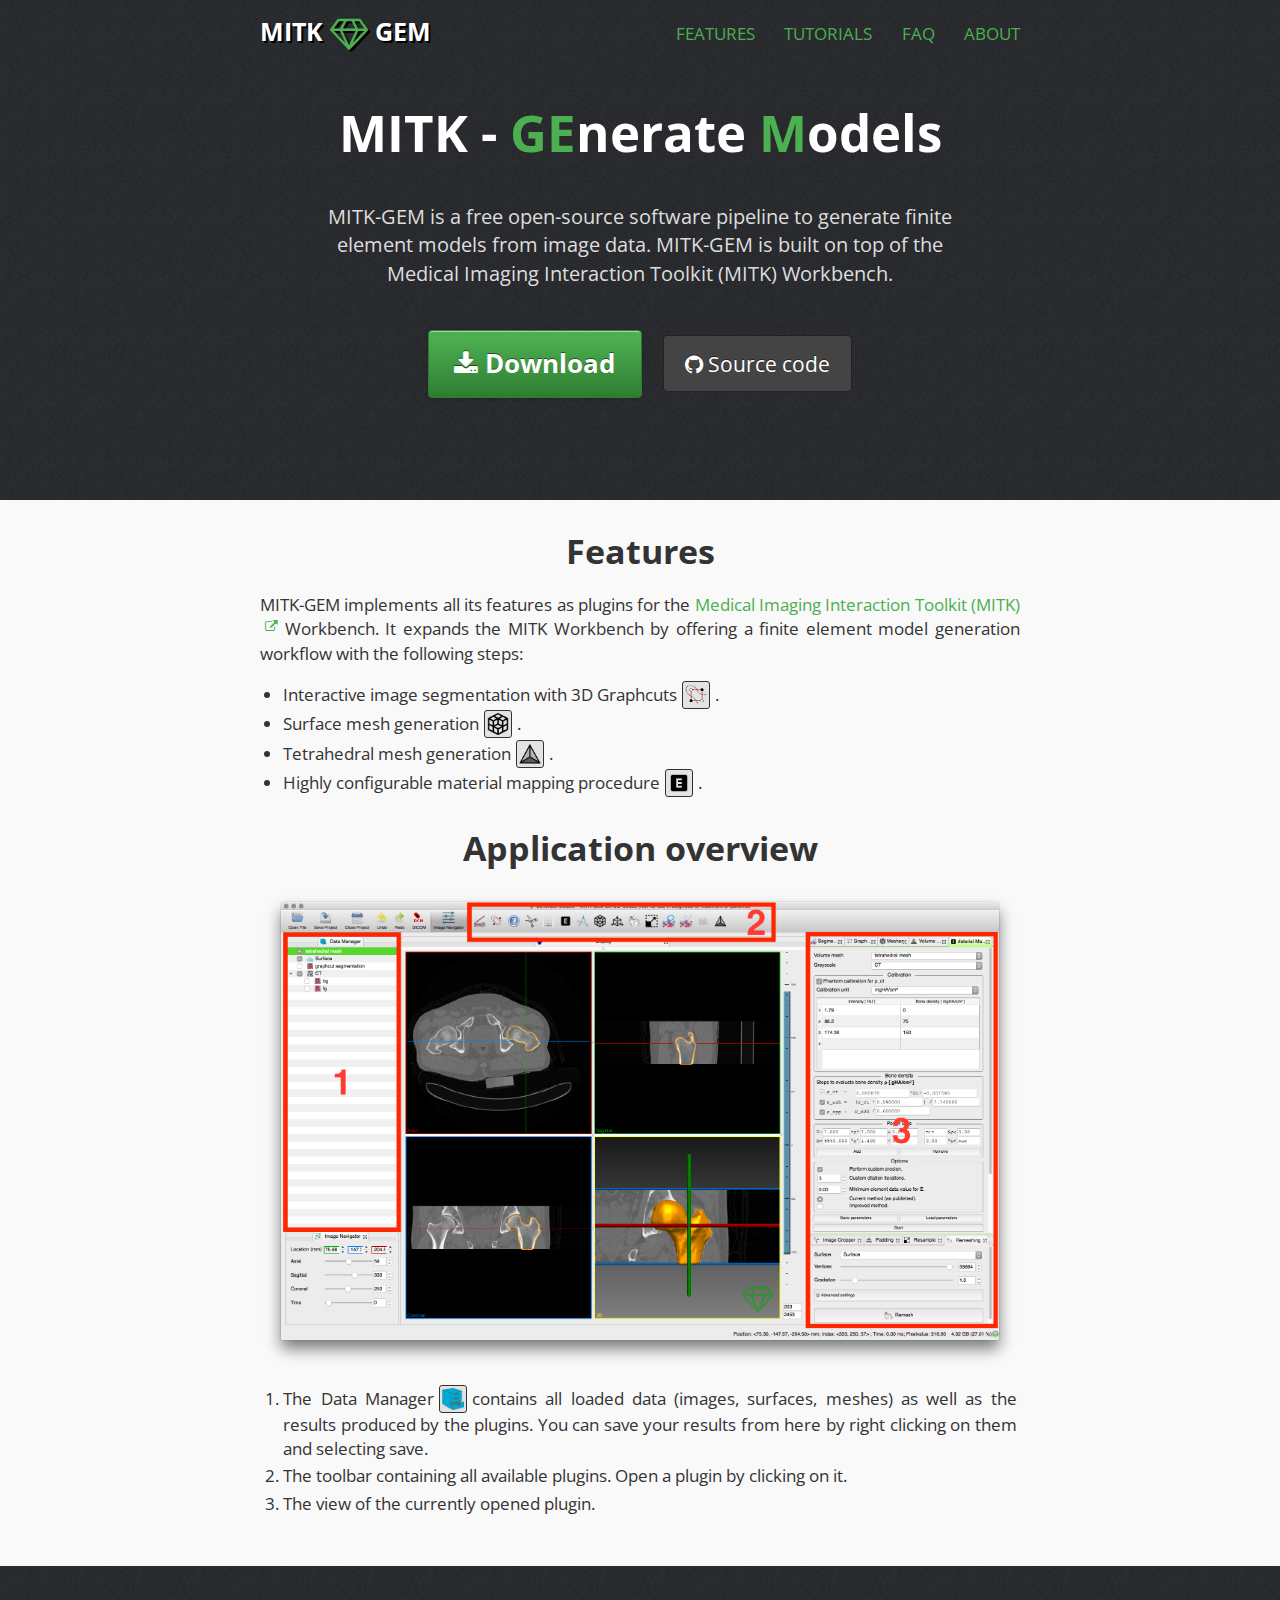
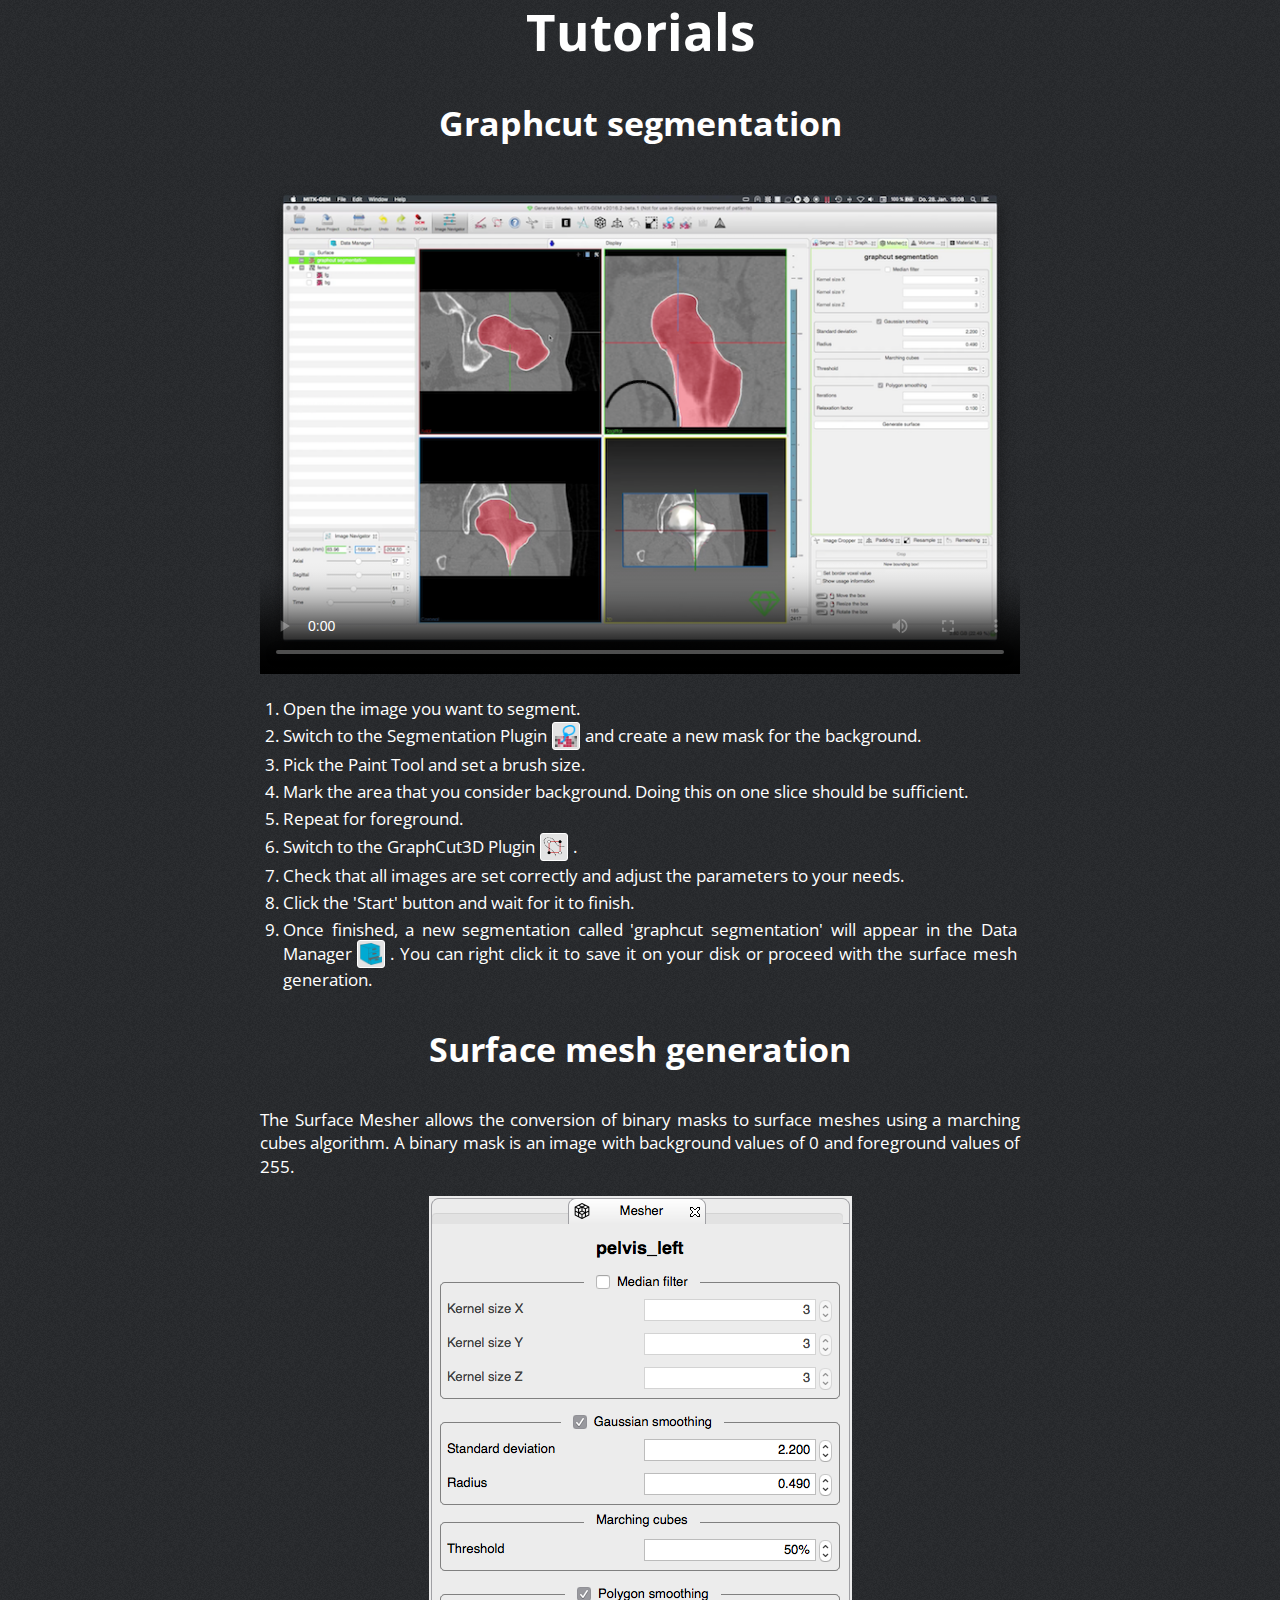
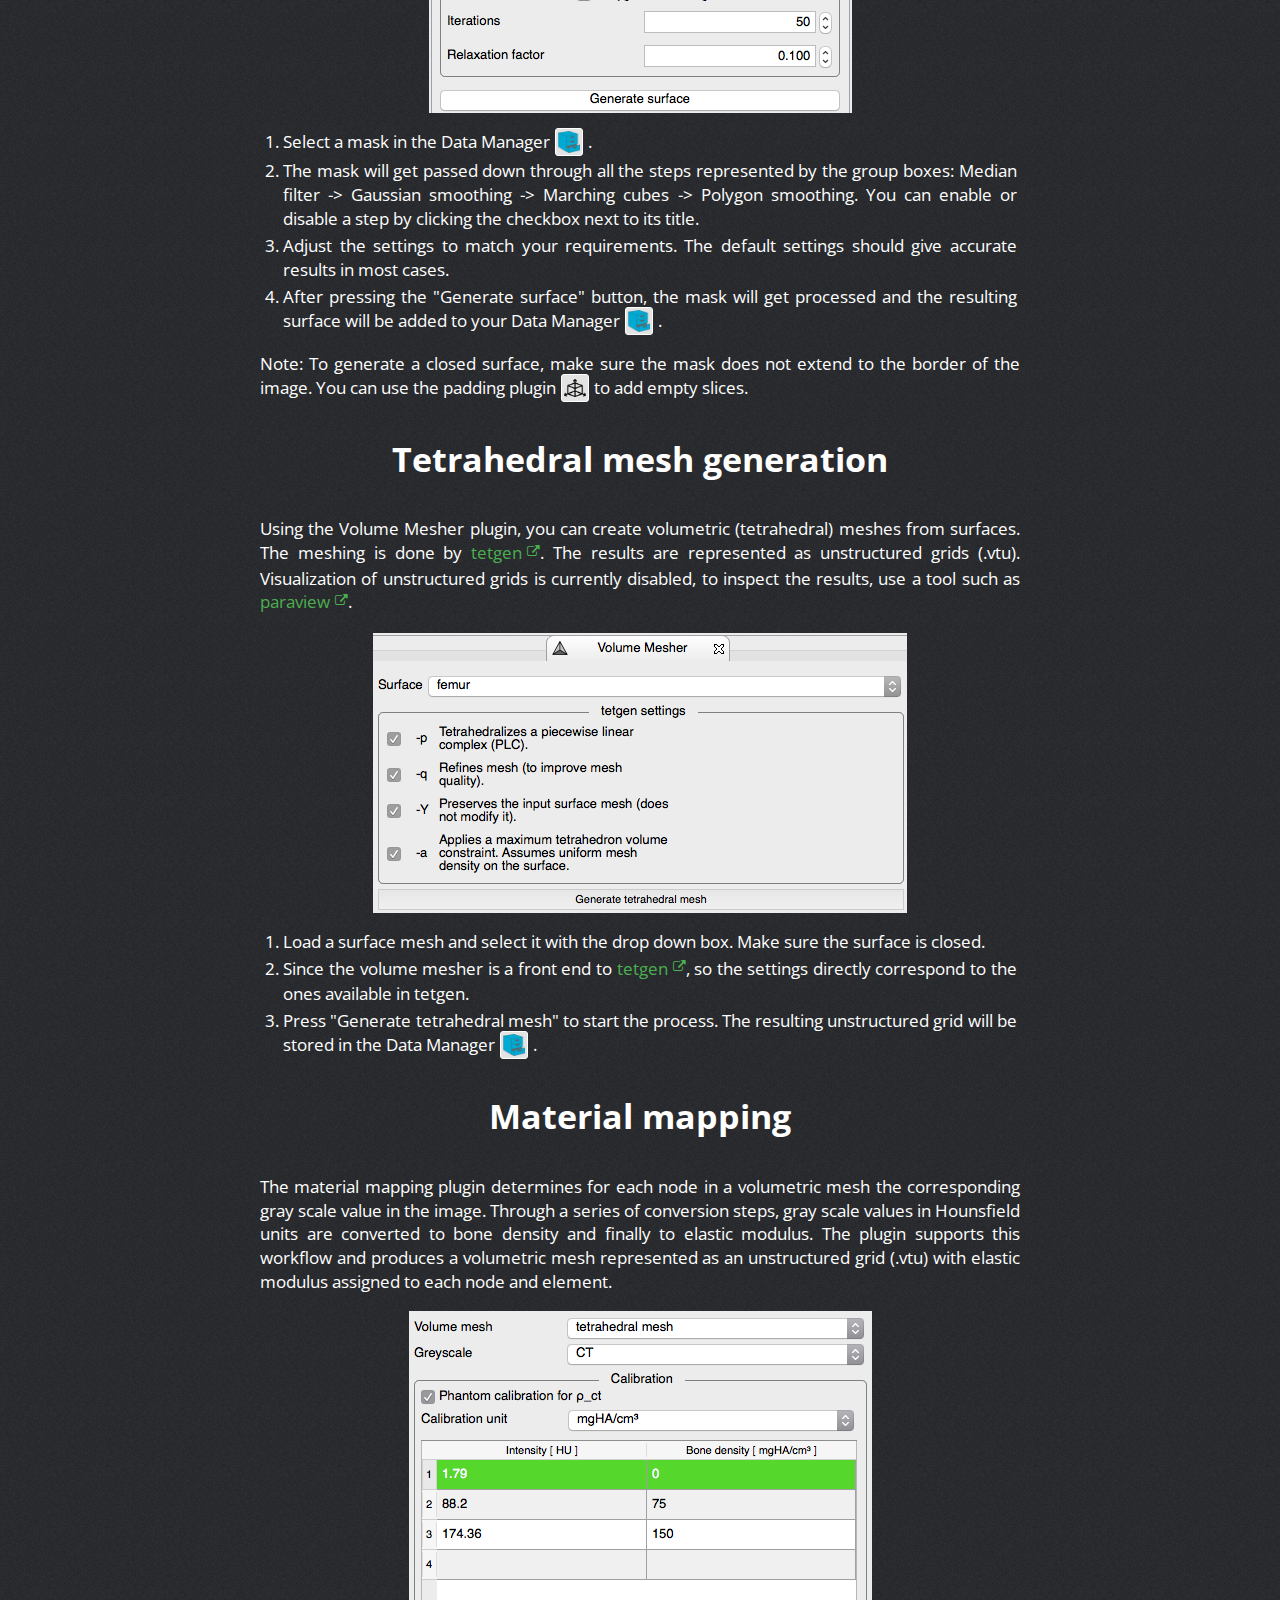
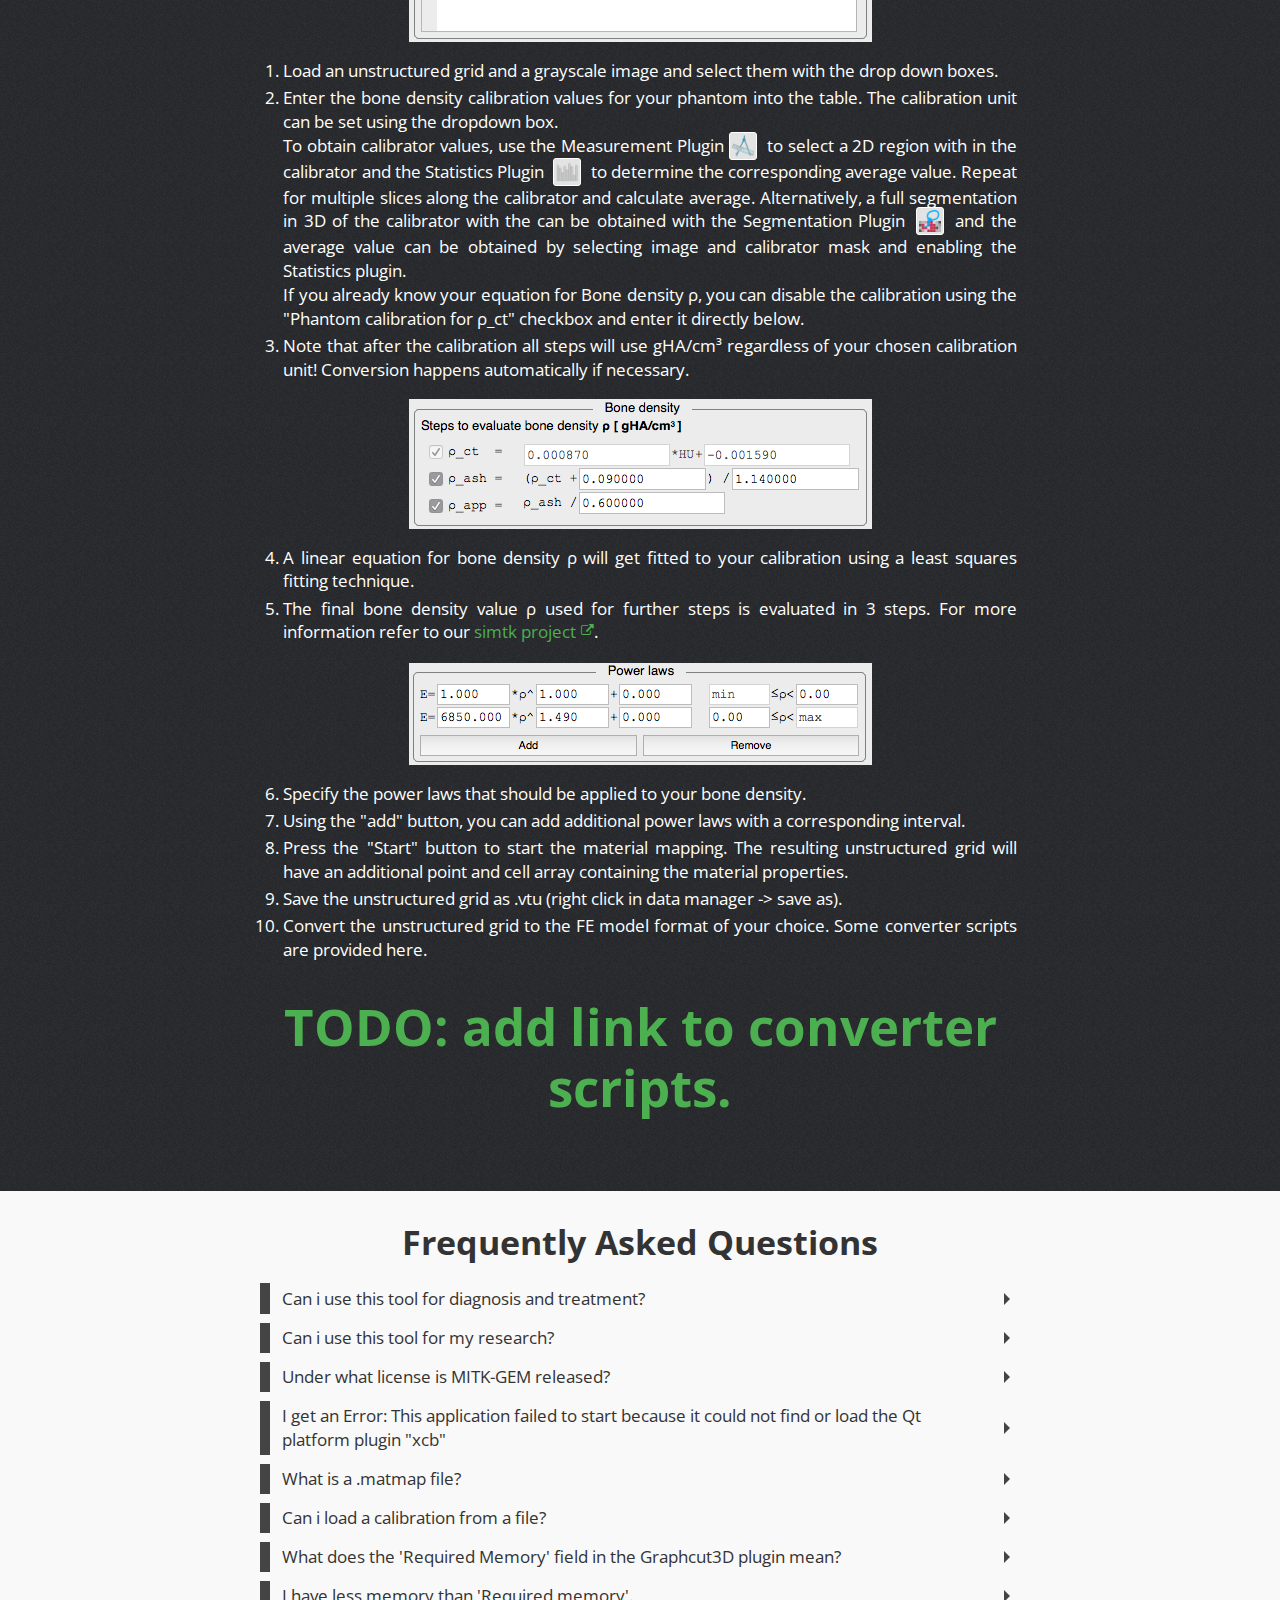
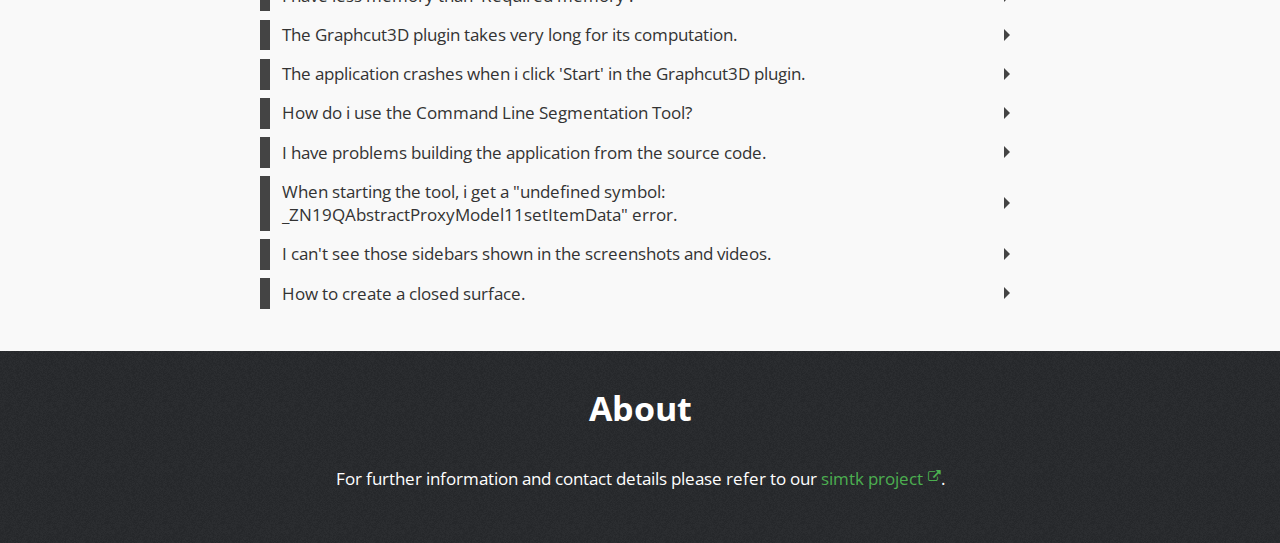
==== index.html @ 6acd030b "fixed overview img" ====
<!doctype html>
<html lang="en-us">
    <head>
        <meta charset="utf-8">
        <title>MITK-GEM</title>
        <meta name="description" content="">
        <meta name="viewport" content="width=device-width, initial-scale=1">
        <link rel="icon" type="image/png" href="favicon-32x32.png" sizes="32x32" />
        <link rel="icon" type="image/png" href="favicon-16x16.png" sizes="16x16" />
        <link rel="stylesheet" href="//fonts.googleapis.com/css?family=Open+Sans:400,700">

        <script src="js/jquery-1.11.1.min.js"></script>
        <script src="js/lightbox.min.js"></script>

        <!-- build:css css/main.css -->
        <link rel="stylesheet" href="css/normalize.css">
        <link rel="stylesheet" href="css/base.css">
        <link rel="stylesheet" href="css/utils.css">
        <link rel="stylesheet" href="css/components.css">
        <link rel="stylesheet" href="css/site.css">
        <link rel="stylesheet" href="css/mq.css">
        <link rel="stylesheet" href="css/print.css">
        <link rel="stylesheet" href="css/font-awesome-4.5.0/css/font-awesome.min.css">
        <link rel="stylesheet" href="css/lightbox.css"/>
        <!-- endbuild -->

    </head>
    <body>
        <div class="site-header-container">
            <div class="site-header clearfix" role="banner">
                <div class="site-logo">
                    <a href="#home" class="white">MITK <i class="fa fa-diamond fa-lg hiColor"></i> GEM</a>
                </div>
                <ul class="site-nav inline-block-list hiColor">
                    <li><a href="#features" class="hiColor">Features</a></li>
                    <li><a href="#tutorial" class="hiColor">Tutorials</a></li>
                    <li><a href="#faq" class="hiColor">FAQ</a></li>
                    <li><a href="#about" class="hiColor">About</a></li>
                </ul>
            </div>
        </div><!-- end site-header -->

        <a class="anchor" id="home"></a>
        <div class="container">
            <div class="site-promo">
                <h1>MITK - <span class="hiColor">GE</span>nerate <span class="hiColor">M</span>odels</h1>
                <p class="description">MITK-GEM is a free open-source software pipeline to generate finite element models from image data. MITK-GEM is built on top of the Medical Imaging Interaction Toolkit (MITK) Workbench.</p>

                <div class="cta-option">
                    <a class="btn btn-download" href="https://simtk.org/project/xml/downloads.xml?group_id=1063">
                        <strong><i class="fa fa-download"></i> Download</strong>
                    </a>
                </div>

                <div class="cta-option">
                    <a class="btn btn-alt" href="https://github.com/araex/mitk-gem">
                        <i class="fa fa-github"></i> Source code
                    </a>
                </div>
            </div><!-- end site-promo -->
        </div>

        <a class="anchor" id="features"></a>
        <div class="site-section">
            <div class="container">
                <article>
                    <h2>Features</h2>
                    <p class="justify-text">
                    MITK-GEM implements all its features as plugins for the <a href="http://mitk.org/" class="extA">Medical Imaging Interaction Toolkit (MITK)</a> Workbench. It expands the MITK Workbench by offering a finite element model generation workflow with the following steps:
                    </p>
                    <ul class="justify-text">
                        <a href="#graphcut"><li>Interactive image segmentation with 3D Graphcuts<span><img class="icon" src="img/graphcut.png" alt="Icon GraphCut Plugin"></span>.</li></a>
                        <a href="#surfacemesh"><li>Surface mesh generation<img class="icon" src="img/voxel2mesh.png" alt="Icon SurfaceMesh Plugin"></span>.</li></a>
                        <a href="#volumemesh"><li>Tetrahedral mesh generation<img class="icon" src="img/volumemesh.png" alt="Icon GraphCut Plugin"></span>.</li></a>
                        <a href="#materialmapping"><li>Highly configurable material mapping procedure<img class="icon" src="img/materialmapping.png" alt="Icon GraphCut Plugin"></span>.</li></a>
                    </ul>
                </article>

                <article>
                    <h2>Application overview</h2>
                    <p>
                        <a href="img/Overview.png" data-lightbox="overview" data-title="MITK-GEM overview">
                            <img src="img/Overview.png" alt="Workbench overview">
                        </a>
                        <ol class="justify-text">
                            <li>The Data Manager<span><img class="icon" src="img/datamanager.png" alt="Icon DataManager Plugin"></span>contains all loaded data (images, surfaces, meshes) as well as the results produced by the plugins. You can save your results from here by right clicking on them and selecting save.</li>
                            <li>The toolbar containing all available plugins. Open a plugin by clicking on it.</li>
                            <li>The view of the currently opened plugin.</li>
                        </ol>
                    </p>
                </article>
            </div>
        </div> <!-- end section-download -->

        <a class="anchor" id="tutorial"></a>
        <div class="site-section site-section-example">
            <div class="container">
                <h1>Tutorials</h1>
                <a class="anchor" id="graphcut"></a>
                <article>
                  <h2>Graphcut segmentation</h2>
                  <p>
                    <div>
                        <video controls width="100%" height="auto" poster="video/thumbnail.png">
                         <source src="video/3dgraphcut_demo.mp4">
                         <!-- <source src="video/MITKGraphCutSegmentationDemo_v2.webm"> -->
                         <p class="no-video">To view this video, please install a browser that <a href="http://caniuse.com/#feat=video">supports HTML5 video.</a></p>
                        </video>
                    </div>
                    <ol class="justify-text">
                        <li>Open the image you want to segment.</li>
                        <li>Switch to the Segmentation Plugin<span><img class="icon" src="img/segmentation.png" alt="Icon Segmentation Plugin"></span>and create a new mask for the background.</li>
                        <li>Pick the Paint Tool and set a brush size. </li>
                        <li>Mark the area that you consider background. Doing this on one slice should be sufficient.</li>
                        <li>Repeat for foreground.</li>
                        <li>Switch to the GraphCut3D Plugin<span><img class="icon" src="img/graphcut.png" alt="Icon GraphCut Plugin"></span>.</li>
                        <li>Check that all images are set correctly and adjust the parameters to your needs.</li>
                        <li>Click the 'Start' button and wait for it to finish.</li>
                        <li>Once finished, a new segmentation called 'graphcut segmentation' will appear in the Data Manager<span><img class="icon" src="img/datamanager.png" alt="Icon DataManager Plugin"></span>. You can right click it to save it on your disk or proceed with the surface mesh generation.</li>
                    </ol>
                  </p>
                </article>

                <a class="anchor" id="surfacemesh"></a>
                <article>
                    <h2>Surface mesh generation</h2>
                    <p>
                      <p class="justify-text">The Surface Mesher allows the conversion of binary masks to surface meshes using a marching cubes algorithm. A binary mask is an image with background values of 0 and foreground values of 255.
                      </p>
                      <a href="img/screen_voxel2mesh.png" data-lightbox="tutorial" data-title="Surface mesher plugin">
                          <img src="img/screen_voxel2mesh.png" alt="Screenshot surface mesh plugin" style="max-width: 423px">
                      </a>
                      <ol class="justify-text">
                        <li>Select a mask in the Data Manager<span><img class="icon" src="img/datamanager.png" alt="Icon DataManager Plugin"></span>.</li>
                        <li>The mask will get passed down through all the steps represented by the group boxes: Median filter -> Gaussian smoothing -> Marching cubes -> Polygon smoothing. You can enable or disable a step by clicking the checkbox next to its title. </li>
                        <li>Adjust the settings to match your requirements. The default settings should give accurate results in most cases.</li>
                        <li>After pressing the "Generate surface" button, the mask will get processed and the resulting surface will be added to your Data Manager<span><img class="icon" src="img/datamanager.png" alt="Icon DataManager Plugin"></span>.
                      </ol>
                      <p class="justify-text">Note: To generate a closed surface, make sure the mask does not extend to the border of the image. You can use the padding plugin<span><img class="icon" src="img/padding.png" alt="Icon Padding Plugin"></span>to add empty slices.</p>
                    </p>
                </article>

                <a class="anchor" id="volumemesh"></a>
                <article>
                  <h2>Tetrahedral mesh generation</h2>
                  <p>
                    <p class="justify-text">Using the Volume Mesher plugin, you can create volumetric (tetrahedral) meshes from surfaces. The meshing is done by <a href="http://wias-berlin.de/software/tetgen/" class="extA">tetgen</a>. The results are represented as unstructured grids (.vtu). Visualization of unstructured grids is currently disabled, to inspect the results, use a tool such as <a href="http://www.paraview.org/" class="extA">paraview</a>.
                    </p>
                    <a href="img/screen_volumemesh.png" data-lightbox="tutorial" data-title="Volume mesher plugin">
                        <img src="img/screen_volumemesh.png" alt="Screenshot volume mesh generation" style="max-width: 534px">
                    </a>
                    <ol class="justify-text">
                      <li>Load a surface mesh and select it with the drop down box. Make sure the surface is closed.</li>
                      <li>Since the volume mesher is a front end to <a href="http://wias-berlin.de/software/tetgen/" class="extA">tetgen</a>, so the settings directly correspond to the ones available in tetgen.</li>
                      <li>Press "Generate tetrahedral mesh" to start the process. The resulting unstructured grid will be stored in the Data Manager<span><img class="icon" src="img/datamanager.png" alt="Icon DataManager Plugin"></span>. </li>
                    </ol>
                  </p>
                </article>

                <a class="anchor" id="materialmapping"></a>
                <article>
                  <h2>Material mapping</h2>
                  <p>
                    <p class="justify-text">The material mapping plugin determines for each node in a volumetric mesh the corresponding gray scale value in the image. Through a series of conversion steps, gray scale values in Hounsfield units are converted to bone density and finally to elastic modulus. The plugin supports this workflow and produces a volumetric mesh represented as an unstructured grid (.vtu) with elastic modulus assigned to each node and element.
                    </p>
                    <a href="img/screen_calibration.png" data-lightbox="tutorial" data-title="Material mapping calibration">
                        <img src="img/screen_calibration.png" alt="Screenshot bone density calibration" style="max-width: 463px">
                    </a>
                    <ol class="justify-text">
                      <li>Load an unstructured grid and a grayscale image and select them with the drop down boxes.</li>
                      <li>Enter the bone density calibration values for your phantom into the table. The calibration unit can be set using the dropdown box.
                        <br/>To obtain calibrator values, use the Measurement Plugin<span><img class="icon" src="img/measurement.png" alt="Icon Measurement Plugin"></span> to select a 2D region with in the calibrator and the Statistics Plugin <span><img class="icon" src="img/ImageStatistic_24.png" alt="Icon Statistics Plugin"></span> to determine the corresponding average value. Repeat for multiple slices along the calibrator and calculate average. Alternatively, a full segmentation in 3D of the calibrator with the can be obtained with the Segmentation Plugin <img class="icon" src="img/segmentation.png" alt="Icon Segmentation Plugin"> and the average value can be obtained by selecting image and calibrator mask and enabling the Statistics plugin.
                        <br/>If you already know your equation for Bone density &rho;, you can disable the calibration using the "Phantom calibration for &rho;_ct" checkbox and enter it directly below.</li>
                        <li>Note that after the calibration all steps will use gHA/cm³ regardless of your chosen calibration unit! Conversion happens automatically if necessary.</li>
                    </ol>

                    <a href="img/screen_calibration2.png" data-lightbox="tutorial" data-title="Material mapping bone density parameters">
                        <img src="img/screen_calibration2.png" alt="Screenshot bone density calibration 2" style="max-width: 463px">
                    </a>
                    <ol class="justify-text">
                      <li value="4">A linear equation for bone density &rho; will get fitted to your calibration using a least squares fitting technique. </li>
                      <li>The final bone density value &rho; used for further steps is evaluated in 3 steps. For more information refer to our <a href="https://simtk.org/project/xml/publications.xml/?group_id=1063" class="extA">simtk project</a>.</li>
                    </ol>

                    <a href="img/screen_calibration3.png" data-lightbox="tutorial" data-title="Material mapping power laws">
                        <img src="img/screen_calibration3.png" alt="Screenshot bone density calibration 3" style="max-width: 463px">
                    </a>
                    <ol class="justify-text">
                      <li value="6">Specify the power laws that should be applied to your bone density.</li>
                      <li>Using the "add" button, you can add additional power laws with a corresponding interval.</li>
                      <li>Press the "Start" button to start the material mapping. The resulting unstructured grid will have an additional point and cell array containing the material properties.</li>
                      <li>Save the unstructured grid as .vtu (right click in data manager -> save as).</li>
                      <li>Convert the unstructured grid to the FE model format of your choice. Some converter scripts are provided here.</li>
                    </ol>
                    <h1 class="hiColor">TODO: add link to converter scripts.</h1>
                  </p>
                </article>


            </div>
        </div> <!-- end section-tutorial -->

        <a class="anchor" id="faq"></a>
        <div class="site-section">
            <div class="container">
                <article>
                    <h2>Frequently Asked Questions</h2>
                    <div class="faq">
                        <input type="checkbox" id="q1">
                        <label for="q1">Can i use this tool for diagnosis and treatment?</label>
                        <div class="faq-content">
                            <p>No, MITK-GEM is for research only.</p>
                        </div>
                    </div>
                    <div class="faq">
                        <input type="checkbox" id="q2">
                        <label for="q2">Can i use this tool for my research?</label>
                        <div class="faq-content">
                            <p>Yes, MITK-GEM is released under the GPLv3 license and you may use it under these terms. If you do use it, please <a href="https://simtk.org/project/xml/publications.xml/?group_id=1063" class="extA">cite the paper</a>.</p>
                        </div>
                    </div>
                    <div class="faq">
                        <input type="checkbox" id="q13">
                        <label for="q13">Under what license is MITK-GEM released?</label>
                        <div class="faq-content">
                            <p>MITK-GEM as a tool is released under the GPLv3 license. However, the plugins are individually licensed and may be used under these conditions separately:
                            <ul>
                                <li>Material Mapping: BSD 3-Clause License.</li>
                                <li>Surface Mesher: BSD 3-Clause License</li>
                                <li>Resample Plugin: BSD 3-Clause License</li>
                                <li>Padding Plugin: BSD 3-Clause License</li>
                                <li>GraphCut3D: GPLv3 because of the used library <a href="https://pub.ist.ac.at/~vnk/software.html" class="extA">maxflow</a>.</li>
                                <li>Volume Mesher: GPLv3 beaucse of the used library <a href="http://wias-berlin.de/software/tetgen/" class="extA">tetgen</a>.</li>
                            </ul>
                            For more details, see the LICENSE.txt in the respective plugins source code folder.</p>
                        </div>
                    </div>
                    <div class="faq">
                        <input type="checkbox" id="q14">
                        <label for="q14">I get an Error: This application failed to start because it could not find or load the Qt platform plugin "xcb"</label>
                        <div class="faq-content">
                            <p>On linux, the enviroment variable QT_PLUGIN_PATH has to be set to point to the Qt5 plugins directory in order to start MITK-GEM. Example: </p>
                            <div class="code-snippet">
                                <pre>
bash:~/$ export QT_PLUGIN_PATH=/usr/lib/x86_64-linux-gnu/qt5/plugins
                                </pre>
                            </div>
                        </div>
                    </div>
                    <div class="faq">
                        <input type="checkbox" id="q3">
                        <label for="q3">What is a .matmap file?</label>
                        <div class="faq-content">
                            <p>The material mapping plugin allows you to export the current parametrization to a .matmap file. The file uses the XML markup language and can be opened with any text editor. An example of a .matmap file is given below.</p>
                            <div class="code-snippet">
                                <pre>
&lt;?xml version=&quot;1.0&quot; encoding=&quot;utf-8&quot; ?&gt;
&lt;MaterialMapping Version=&quot;2016.2&quot;&gt;
    &lt;Calibration unit=&quot;mgHA/cm&#179;&quot;&gt;
        &lt;DataPoint HU=&quot;1.79&quot; rho=&quot;0&quot; /&gt;
        &lt;DataPoint HU=&quot;88.200000000000003&quot; rho=&quot;75&quot; /&gt;
        &lt;DataPoint HU=&quot;174.360000000000014&quot; rho=&quot;150&quot; /&gt;
    &lt;/Calibration&gt;
    &lt;BoneDensityParameters&gt;
        &lt;RhoCT AutomaticFit=&quot;1&quot; slope=&quot;0&quot; offset=&quot;0&quot; /&gt;
        &lt;RhoAsh enabled=&quot;1&quot; offset=&quot;0&quot; divisor=&quot;1&quot; /&gt;
        &lt;RhoApp enabled=&quot;1&quot; divisor=&quot;0&quot; /&gt;
    &lt;/BoneDensityParameters&gt;
    &lt;PowerLaws&gt;
        &lt;PowerLawParameters factor=&quot;1&quot; exponent=&quot;1&quot; offset=&quot;0&quot; rangeMin=&quot;-3.40282346638529e+38&quot; rangeMax=&quot;0&quot; /&gt;
        &lt;PowerLawParameters factor=&quot;6850&quot; exponent=&quot;1.49&quot; offset=&quot;0&quot; rangeMin=&quot;0&quot; rangeMax=&quot;-3.40282346638529e+38&quot; /&gt;
    &lt;/PowerLaws&gt;
    &lt;Options doPeel=&quot;1&quot; numberOfExtends=&quot;3&quot; minValue=&quot;0&quot; /&gt;
&lt;/MaterialMapping&gt;
                                </pre>
                            </div>
                        </div>
                    </div>
                    <div class="faq">
                        <input type="checkbox" id="q12">
                        <label for="q12">Can i load a calibration from a file?</label>
                        <div class="faq-content">
                            <p>Yes, you can provide a partially defined .matmap file including only the calibration element: </p>
                            <div class="code-snippet">
                                <pre>
&lt;?xml version=&quot;1.0&quot; encoding=&quot;utf-8&quot; ?&gt;
&lt;MaterialMapping Version=&quot;2016.2&quot;&gt;
    &lt;Calibration unit=&quot;mgHA/cm&#179;&quot;&gt;
        &lt;DataPoint HU=&quot;1.79&quot; rho=&quot;0&quot; /&gt;
        &lt;DataPoint HU=&quot;88.200000000000003&quot; rho=&quot;75&quot; /&gt;
        &lt;DataPoint HU=&quot;174.360000000000014&quot; rho=&quot;150&quot; /&gt;
    &lt;/Calibration&gt;
&lt;/MaterialMapping&gt;
                                </pre>
                            </div>
                        </div>
                    </div>
                    <div class="faq">
                        <input type="checkbox" id="q4">
                        <label for="q4">What does the 'Required Memory' field in the Graphcut3D plugin mean?</label>
                        <div class="faq-content">
                            <p>The graphcut algorithm requires large amounts of memory to build the necessary graph. This field tells you exactly how much memory the graph and the image data will allocate. It is highly recommended that you have at least this much free memory before starting the computation. If you do not have enough memory, see FAQ Section "I have less memory than 'Required memory'" for workarounds. </p>
                        </div>
                    </div>
                    <div class="faq">
                        <input type="checkbox" id="q5">
                        <label for="q5">I have less memory than 'Required memory'.</label>
                        <div class="faq-content">
                        <p>Not having enough memory will increase the computation time drastically and can even result in a crash of the application. Options at this point are: </p>
                            <ul>
                                <li>Crop the image to only contain the region of interest with the included image cropper plugin<span><img class="icon" src="img/crop.png" alt="Icon Crop Plugin"></span>.</li>
                                <li>Downsample the image using the included resample plugin<span><img class="icon" src="img/resample.png" alt="Icon Resample Plugin"></span>.</li>
                                <li>Create all the masks in the MITK Workbench and save them to your harddisk, then use the Command Line Segmentation Tool to do the computation. The CLI Tool is more memory efficient and is able to complete computations that the plugin can not. However, the computation times will still be very long. </li>
                            </ul>
                        </div>
                    </div>
                    <div class="faq">
                        <input type="checkbox" id="q6">
                        <label for="q6">The Graphcut3D plugin takes very long for its computation.</label>
                        <div class="faq-content">
                            <p>The 'estimated time' is based on test results on one of our machines. Depending on your hardware, your results may vary. Especially if your machine is not able to store the complete graph in memory, the computation time will increase dramatically.</p>
                        </div>
                    </div>
                    <div class="faq">
                        <input type="checkbox" id="q7">
                        <label for="q7">The application crashes when i click 'Start' in the Graphcut3D plugin.</label>
                        <div class="faq-content">
                            <p>This is a problem when the plugin tries to allocate more memory than your machine can handle. Please refer to the FAQ section "I have less memory than 'Required memory'" for information on how to decrease the memory usage.</p>
                        </div>
                    </div>
                    <div class="faq">
                        <input type="checkbox" id="q8">
                        <label for="q8">How do i use the Command Line Segmentation Tool?</label>
                        <div class="faq-content">
                            <p> The standalone application uses a command line interface (CLI) instead of a graphical user interface. Usage requires basic knowledge of your operating systems terminal enviroment.</p>
                        <ol class="justify-text">
                            <li> <a href="#home">Download</a> the Segmentation Tool </li>
                            <li> Unzip the downloaded archive into a folder</li>
                            <li> Start a terminal and navigate to the unziped folder</li>
                            <li> Perform a graph-cut segmentation on the included data: </li>
                        </ol>
                        <div class="code-snippet">
                            <pre>
$ ./GraphCutSegmentation data/input.mhd data/foreground.mhd data/background.mhd data/output.mhd 50 0 1 </pre>
                        </div>
                        You can get additional information about the usage of the program by typing:
                        <div class="code-snippet">
                            <pre>
$ ./GraphCutSegmentation --help

Required: image foreground background output sigma boundaryDirection
image:               3D image in Hounsfield Units -1024 to 3071
foreground:          3D image non-zero pixels indicating foreground and 0 elsewhere
background:          3D image non-zero pixels indicating background and 0 elsewhere
output:              3D image resulting segmentation
sigma:               estimated noise in boundary term, try 50.0
boundaryDirection:   0-&gt;bidirectional; 1-&gt;bright to dark; 2-&gt;dark to bright
</pre>
                        </div>
                        </div>
                    </div>
                    <div class="faq">
                        <input type="checkbox" id="q9">
                        <label for="q9">I have problems building the application from the source code.</label>
                        <div class="faq-content">
                            <p>There's a seperate FAQ for building over <a href="https://github.com/araex/mitk-gem/blob/master/README.md">here</a>.</p>
                        </div>
                    </div>
                    <div class="faq">
                        <input type="checkbox" id="q10">
                        <label for="q10">When starting the tool, i get a "undefined symbol: _ZN19QAbstractProxyModel11setItemData" error.</label>
                        <div class="faq-content">
                            <p>This error occurs on systems with a installed QT version older than 4.8. Please update your QT version.</p>
                        </div>
                    </div>
                    <div class="faq">
                        <input type="checkbox" id="q11">
                        <label for="q11">I can't see those sidebars shown in the screenshots and videos.</label>
                        <div class="faq-content">
                            <p>You have to open the plugins by clicking on their icons: <img class="icon" src="img/graphcut.png" alt="Icon GraphCut Plugin"> and <img class="icon" src="img/segmentation.png" alt="Icon Segmentation Plugin">.</p>
                            <a href="img/Screenshot_full.png" data-lightbox="Screenshot_full" data-title="Overview">
                                <img src="img/Screenshot_small.png" alt="Workbench overview">
                            </a>
                        </div>
                    </div>

                    <div class="faq">
                        <input type="checkbox" id="q15">
                        <label for="q15">How to create a closed surface.</label>
                        <div class="faq-content">
                            <p>Because the surface mesher plugin<img class="icon" src="img/voxel2mesh.png" alt="Icon SurfaceMesh Plugin"></span> uses the marching cubes algorithm, it produces open meshes when the mask extends to the border of the image. One way to work around this is to add an empty slice using the padding plugin<span><img class="icon" src="img/padding.png" alt="Icon Padding Plugin"></span>.</p>

                        </div>
                    </div>



                </article>
            </div>
        </div> <!-- end section-faq -->

        <a class="anchor" id="about"></a>
        <div class="site-section site-section-example">
            <div class="container">
                <article>
                    <h2>About</h2>
                    <p class="center-text">
                        For further information and contact details please refer to our <a href="https://simtk.org/home/mitk-gem" class="extA">simtk project</a>.
                    </p>
                </article>
            </div>
        </div> <!-- end section-about -->

    </body>
</html>
---- css/base.css ----
/* ==========================================================================
   Base styles
   ========================================================================== */

html {
    color: #fff;
    font: 17px/1.4 'Open Sans', sans-serif;
    text-align: center;
}

body {
    background-color: #2f3135;
    background-image: url('../img/bg.png');
}

.hiColor {
    color: #4caf50;
}

.white {
    color: #fff;
}

a {
    color: #4caf50;
    text-decoration: none;
}

.extA {
    color: #4caf50;
    text-decoration: none;
}

.extA:after {
    font-family: FontAwesome;
    content: "\f08e";
    display: inline-block;
    padding-left: 5px;
    margin-bottom: 6px;
    font-size: 75%;
    vertical-align: middle;
}

ul a {
    color: #333;
}

a:hover,
a:focus,
a:active {
    text-decoration: underline;
}

/*
 * Remove text-shadow in selection highlight.
 * These selection declarations have to be separate.
 */

::-moz-selection {
    background-color: #a5d6a7;
    text-shadow: none;
}

::selection {
    background-color: #a5d6a7;
    text-shadow: none;
}

/*
 * Remove the gap between images and the bottom of their containers:
 * h5bp.com/i/440
 */

img {
    vertical-align: middle;
    width: 100%;
}

/* Typography
   ========================================================================== */

h1 {
    font-size: 3em;
    line-height: 1.2em;
    margin-bottom: 0.75em;
}

h2 {
    font-size: 2em;
    margin-bottom: 0.5em;
}

h3 {
    color: #555;
    font-size: 1.25em;
    margin: 1.2em 0 0.5em;
}

h4 {
    color: #555;
    font-size: 1.0em;
    margin: 1.2em 0 0.25em 0;
    padding: 0;
}

p {
    margin: 0 0 1em;
}

ol, ul{
    padding-left: 20px;
}

li {
    margin: 0.2em;
}

.justify-text {
    text-align: justify;
}

a.anchor{
    display: block;
    position: relative;
    top: -50px;
    visibility: hidden;
}
---- css/utils.css ----
/* ==========================================================================
   Utilities
   ========================================================================== */

/*
 * Grid
 */

.grid {
    margin: 0 -15px;
    /* Remove inter-unit whitespace for all non-monospace font-families */
    letter-spacing: -0.31em;
    word-spacing: -0.43em;
    /* Protect against WebKit bug with optimizelegibility */
    text-rendering: optimizespeed;
}

.grid-cell {
    display: inline-block;
    letter-spacing: normal;
    text-align: left;
    text-rendering: auto;
    vertical-align: top;
    width: 50%;
    word-spacing: normal;
}

.grid-cell > * {
    padding: 0 15px;
}

/*
 * Inline-block list items
 */

.inline-block-list {
    list-style-type: none;
    margin: 0;
    padding: 0;
}

.inline-block-list li {
    display: inline-block;
    margin: 0 0 0 1.5em;
    padding: 0;
    vertical-align: top;
}

.inline-block-list li:first-child {
    margin-left: 0;
}

/*
 * Icons
 */

.icon {
    height: 100%;
    margin: -3px 2px 0 0;
    vertical-align: middle;
}

/*
 * Clearfix: contain floats
 *
 * For modern browsers:
 *
 *  1. The space content is one way to avoid an Opera bug when the
 *     `contenteditable` attribute is included anywhere else in the document.
 *     Otherwise it causes space to appear at the top and bottom of elements
 *     that receive the `clearfix` class.
 *  2. The use of `table` rather than `block` is only necessary if using
 *     `:before` to contain the top-margins of child elements.
 */

.clearfix:before,
.clearfix:after {
    content: ' ';   /* 1 */
    display: table; /* 2 */
}

.clearfix:after {
    clear: both;
}

/*
 * For IE 6/7 only
 * Include this rule to trigger hasLayout and contain floats.
 */

.clearfix {
    *zoom: 1;
}
---- css/components.css ----
/* ==========================================================================
   Reusable components
   ========================================================================== */

/*
 * span icons
 */
.icon{
    height: 1.3em;
    width: 1.3em;
    margin-left: 5px;
    margin-right: 5px;
    padding: 2px;
    border: 1px solid;
    border-radius: 3px;
    background-color: #e3e3e3;
}
/*
 * Container
 *
 * Controls consitent width and centering of site structure.
 */

.container {
    margin: 0 auto;
    max-width: 760px;
    padding: 0 10px;
}

/*
 * Aside
 */

.aside {
    background-color: #eee;
    border: solid #e3e3e3;
    border-width: 1px 0;
    font-size: 1.125em;
    padding: 1em 0;
}

/*
 * Calls to action
 */

.cta-option {
    display: inline-block;
    margin: 2.5em 0.5em 0;
    position: relative;
    vertical-align: top;
}

.download-links {
    margin-top: 0.5em;
}

.infobox {
    color: #fff;
    background-color: #109cff;
    margin: 1em 0em;
    padding: 0.6em 0.8em;
}

.infobox a{
    color: #2f3135;
}

blockquote {
    text-align: justify;
    background-color: #eeeeee;
    border-left: 10px solid #444;
    margin: 0.75em 0em;
    padding: 0.5em;
}

blockquote p {
    display: inline;
}

blockquote .title{
    display: inline;
    margin-bottom: 1.0em;
    font-size: 1.0em;
}

blockquote .authors{
    display: inline-block;
    margin: 1.0em 0em 0em 0em;
    font-size: 0.8em;
}

blockquote ol{
    display: inline-block;
    margin: 0.5em 0em 0em 0em;
    font-size: 0.8em;
}


.info {
    color: #fff;
    font-size: 1.0em;
    padding: 0.6em 0.8em;
    width: 75%;
    vertical-align: middle;
    margin: auto;
    background-color: #444;
}


.btn {
    color: #fff;
    display: inline-block;
    font-size: 1.5em;
    padding: 0.6em 1em;
    position: relative;
    text-decoration: none;
    text-shadow: 0 -1px 0 rgba(0, 0, 0, 0.5);
    vertical-align: middle;
    border-radius: 4px;
    border: 1px solid #333;
}

.btn:hover,
.btn:focus,
.btn:active {
    text-decoration: none;
}

/*
 * Download button
 *
 * @extends .btn
 */

.btn-download {
    background-color: #2e7d32;
    background-image: linear-gradient(#4caf50 10%, #2e7d32 100%);
    box-shadow: 0 1px 0 rgba(255, 255, 255, 0.5) inset,
                0 1px 3px rgba(0, 0, 0, 0.2);
    border: 1px solid #2e7d32;
}

.btn-download:hover,
.btn-download:focus,
.btn-download:active {
    background-color: #4caf50;
    background-image: linear-gradient(#66bb6a 10%, #43a047 100%);
}

.btn-download:active {
    background-color: #109cff;
    box-shadow: 0 2px 3px 0 rgba(0, 0, 0, 0.2) inset;
}

/*
 * Alternative button
 *
 * @extends .btn
 */

.btn-alt {
    background-color: #444;
    border-color: #222;
    box-shadow: none;
    font-size: 1.25em;
    margin-top: 0.25em;
}

.btn-alt:hover,
.btn-alt:focus,
.btn-alt:active {
    background-color: #555;
}

.btn-download-alt:active {
    background-color: #3f3f3f;
}
---- css/site.css ----
/* ==========================================================================
   Major site components
   ========================================================================== */
/*
 * FAQ section
 */
 .faq {
    position: relative;
    margin-bottom: 0.5em;
 }

.faq-content {
    font-size: 1.0em;
    display: none;
    text-align: justify;
    padding-left: 12px;
    padding-right: 32px;
    color: #000;
    margin: 0;
}

.faq-content p {
    font-size: 1.0em;
    margin: 0;
}

.faq input {
    cursor: pointer;
    position: absolute;
    top: 0;
    left: 0;
    z-index: 2;
    opacity: 0;
    display: none;
    margin: 0;
    width: 100%;
    height: 32px;
}

.faq input[type=checkbox]:checked~.faq-content {
    display: block;
    font-size: 1em;
    border-left: 10px solid #4caf50;
}

.faq input[type=checkbox]:checked~label {
    color: #4caf50;
    font-weight: bold;
}

.faq input[type=checkbox]:checked~label{
    border-color: #4caf50;
}

.faq label {
    cursor: pointer;
    text-align: left;
    font-size: 1em;
    display: block;
    position: relative;
    padding: .2em 12px;
    padding-right: 32px;
    border-left: 10px solid #444;
    transition: all .25s ease-out;

    -webkit-touch-callout: none;
    -webkit-user-select: none;
    -khtml-user-select: none;
    -moz-user-select: none;
    -ms-user-select: none;
    user-select: none;
}

.faq label:hover{
    border-color: #4caf50;
}

/* arrow */
.faq label::before{
    content: '';
    position: absolute;
    right: 4px;
    top: 50%;
    margin-top: -6px;
    border: 6px solid transparent;
    border-left-color: inherit;
}

/* update the arrow*/
.faq input[type=checkbox]:checked~label::before{
    border: 6px solid transparent;
    border-top-color: inherit;
    margin-top: -3px;
    right: 10px;
}

/*
 * Code block
 */

.code-snippet{
    background-color: #fff;
    overflow:auto;
    width:auto;
    border: solid #4caf50;
    border-width:.1em .1em .1em .8em;
    padding:.2em .6em;
    margin-top: 15px;
    margin-bottom: 15px;
}

.code-snippet pre{
    color: #4caf50;
    text-align: left;
    margin: 0;
    font-size: 0.8em;
    line-height: 125%
}

/*
 * Site header
 */

.site-header-container{
    background-color: #2f3135;
    background-image: url('../img/bg.png');
    position: fixed;
    left: 0;
    right: 0;
    z-index: 9999;
}
.site-header {
    text-align: center;
    margin: 0 auto;

    padding: 15px 15px;
    max-width: 760px;
}

/*
 * Site logo
 */

.site-logo {
    color: #fff;
    float: left;
    font-size: 25px;
    font-weight: bold;
    line-height: 32px;
    text-decoration: none;
    text-shadow: 2px 2px 0 #000;
    text-transform: uppercase;
}

/*
 * Site nav
 */

.site-nav {
    float: right;
    list-style-type: none;
    margin: 7px 0 0;
    padding: 0;
}

.site-nav a {
    display: block;
    text-decoration: none;
    text-transform: uppercase;
}

.site-nav a:hover,
.site-nav a:focus,
.site-nav a:active {
    color: #fff;
}

/*
 * Site promo
 */

.site-promo {
    padding: 4em 0 6em;
}

.site-promo .description {
    color: #ddd;
    font-size: 1.2em;
    margin: 1em 2em 0;
}

.last-update {
    color: #999;
    display: block;
    font-size: 0.75em;
    margin-top: 10px;
}

/*
 * Support content
 */

.site-section {
    background-color: #f9f9f9;
    color: #333;
    overflow: hidden;
    padding-bottom: 2em;
}

.site-section-example {
    background-color: transparent;
    color: #fff;
    text-align: center;
}


.site-section-example .content {
    max-width: 720px;
    margin: auto;
    padding: 10px;
}

.site-section-example h2 {
    margin: 1em 0;
}

.site-section-example h3 {
    color: #fff;
}

.in-the-wild {
    font-size: 1.25em;
    margin: 0 auto;
    max-width: 720px;
}

/*
 * Site footer
 */

.site-footer {
    font-size: 0.875em;
    padding: 2em;
}
---- css/mq.css ----
/* ==========================================================================
   Media Queries for Responsive Design.
   ========================================================================== */

@media only screen and (max-width: 800px) {
    .site-logo,
    .site-nav {
        float: none;
    }

    .site-nav li {
        margin: 0 0.5em;
    }

    .site-promo {
        padding: 6em 0;
    }

    .site-section {
        padding: 0 1em 4em;
    }
}

@media only screen and (max-width: 600px) {
    html {
        font-size: 14px;
    }

    .last-update,
    .site-footer {
        font-size: 1em;
    }

    a.anchor{
        top: -65px; 
    }
}

@media only screen and (max-width: 460px) {
    .grid-cell {
        width: 100%;
    }

    a.anchor{
        top: -80px; 
    }
}

@media only screen and (max-width: 420px) {
    h1 {
        font-size: 2.5em;
    }

    html {
        font-size: 13px;
    }

    .site-promo {
        padding: 8em 0;
    }

    a.anchor{
        top: -100px; 
    }
}
---- css/print.css ----
/* ==========================================================================
   Print styles.
   ========================================================================== */

@media print {

    * {
        background-color: transparent !important;
        box-shadow:none !important;
        color: #000 !important; /* Black prints faster: h5bp.com/s */
        text-shadow: none !important;
    }

    a,
    a:visited {
        text-decoration: underline;
    }

    pre,
    blockquote {
        border: 1px solid #999;
        page-break-inside: avoid;
    }

    thead {
        display: table-header-group; /* h5bp.com/t */
    }

    tr,
    img {
        page-break-inside: avoid;
    }

    img {
        max-width: 100% !important;
    }

    h1 {
        padding: 1em 0 0;
    }

    .site-promo,
    .site-section {
        margin: 1em;
        padding: 0;
    }

    .site-section {
        margin: 2em 1em;
    }

    .site-section-video {
        display: none;
    }

    p,
    h2,
    h3 {
        orphans: 3;
        widows: 3;
    }

    h2,
    h3 {
        page-break-after: avoid;
    }

}
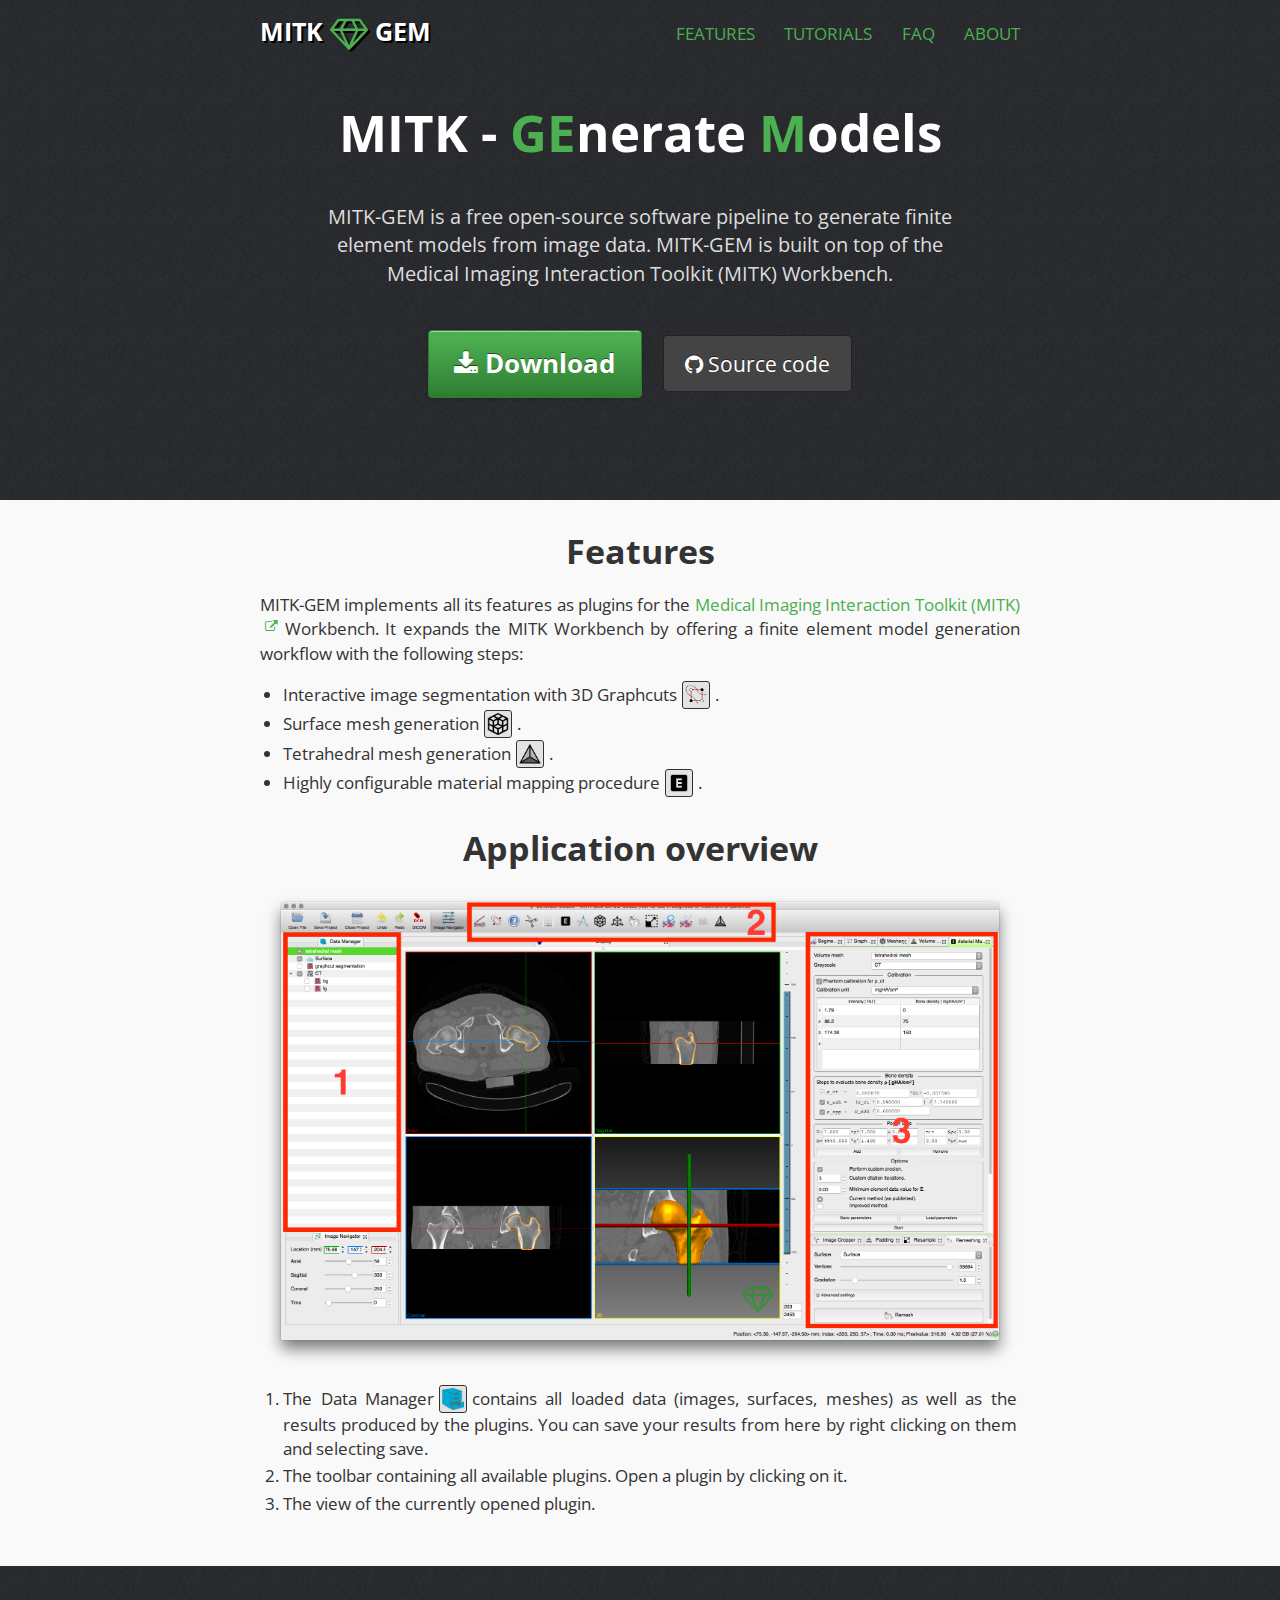
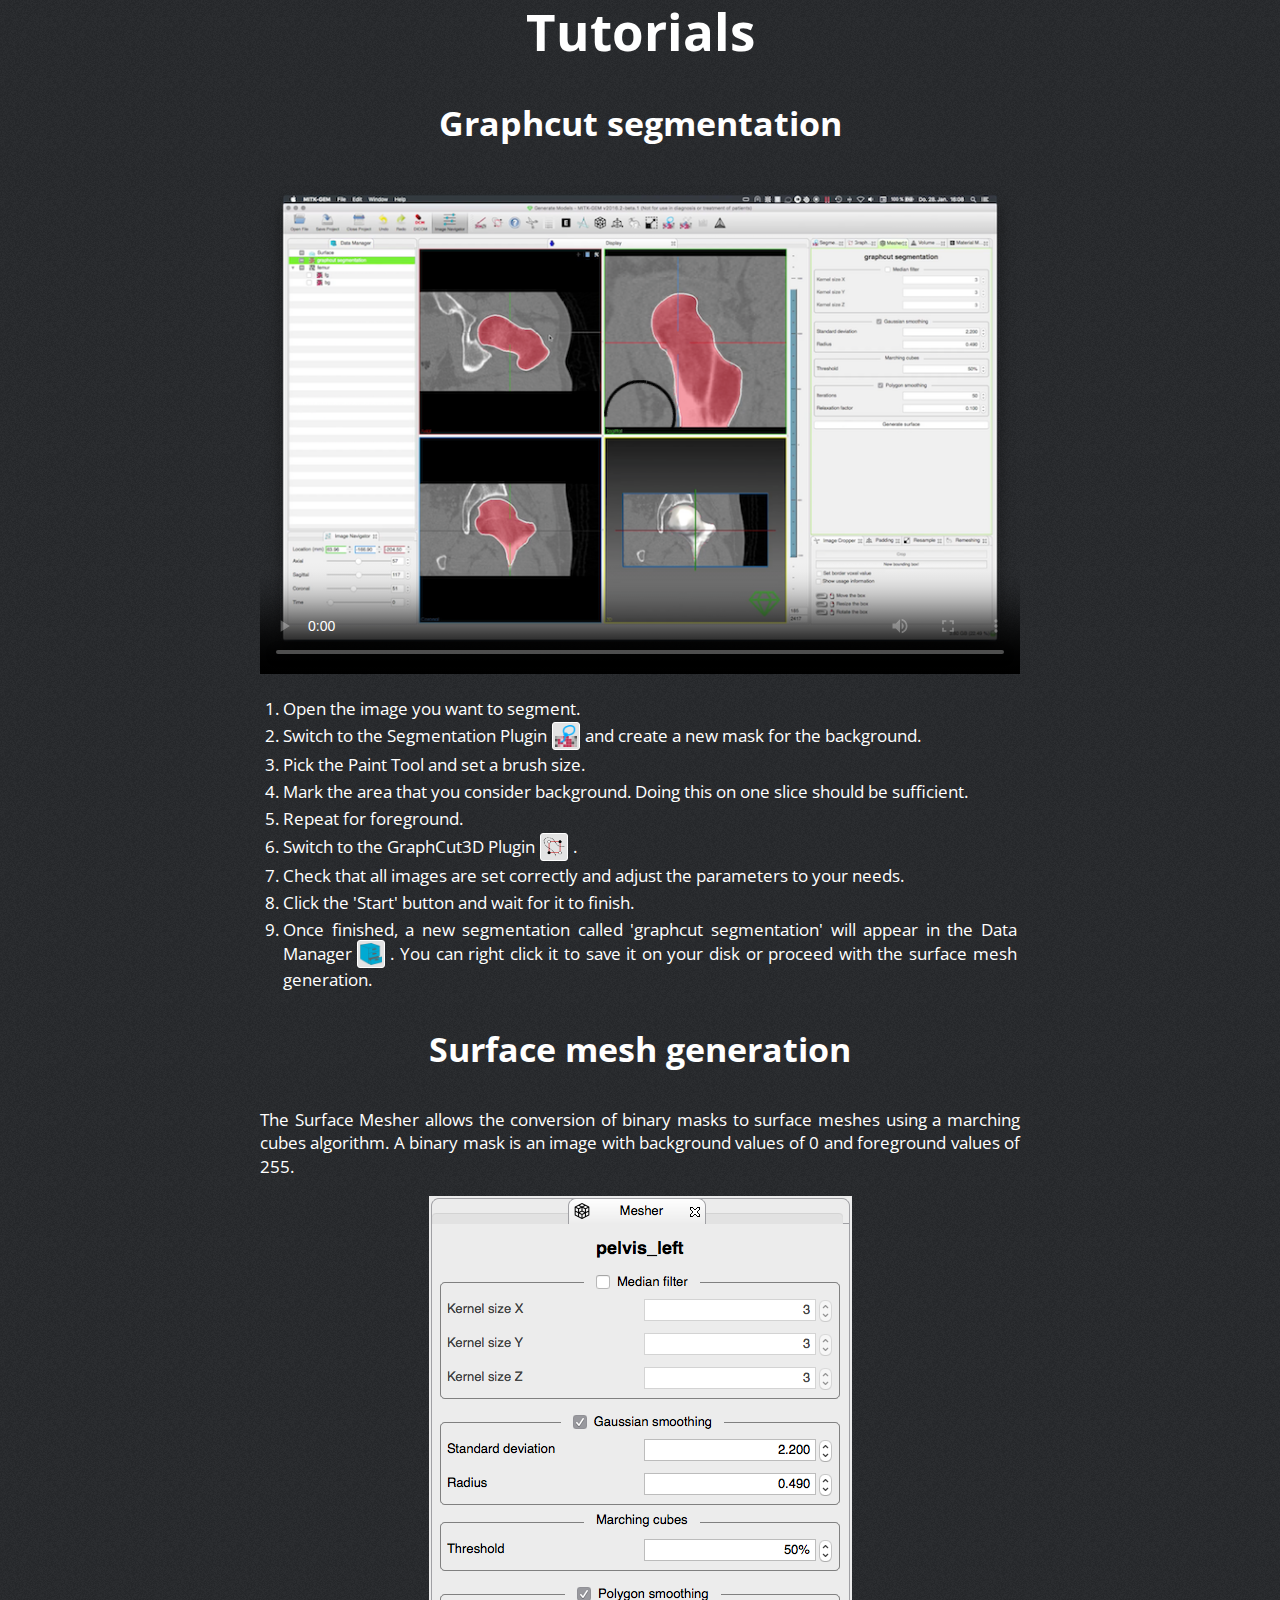
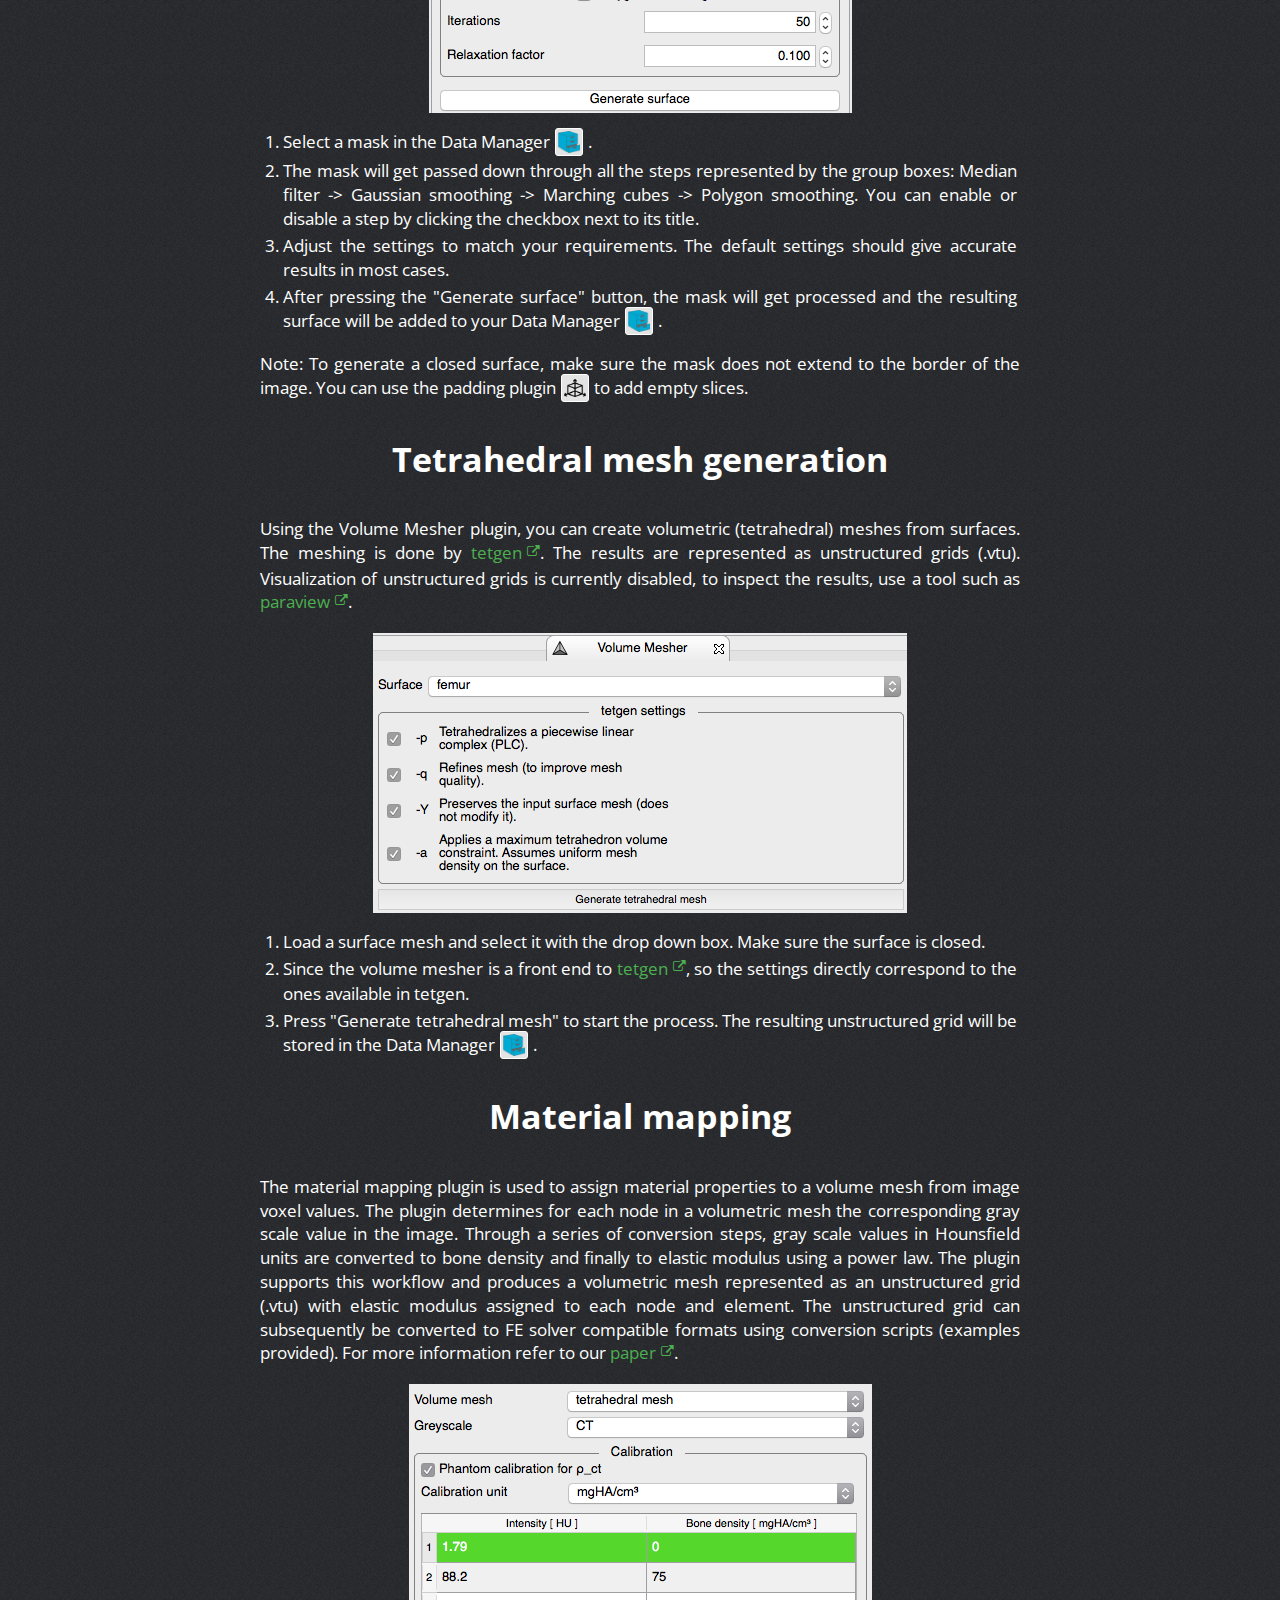
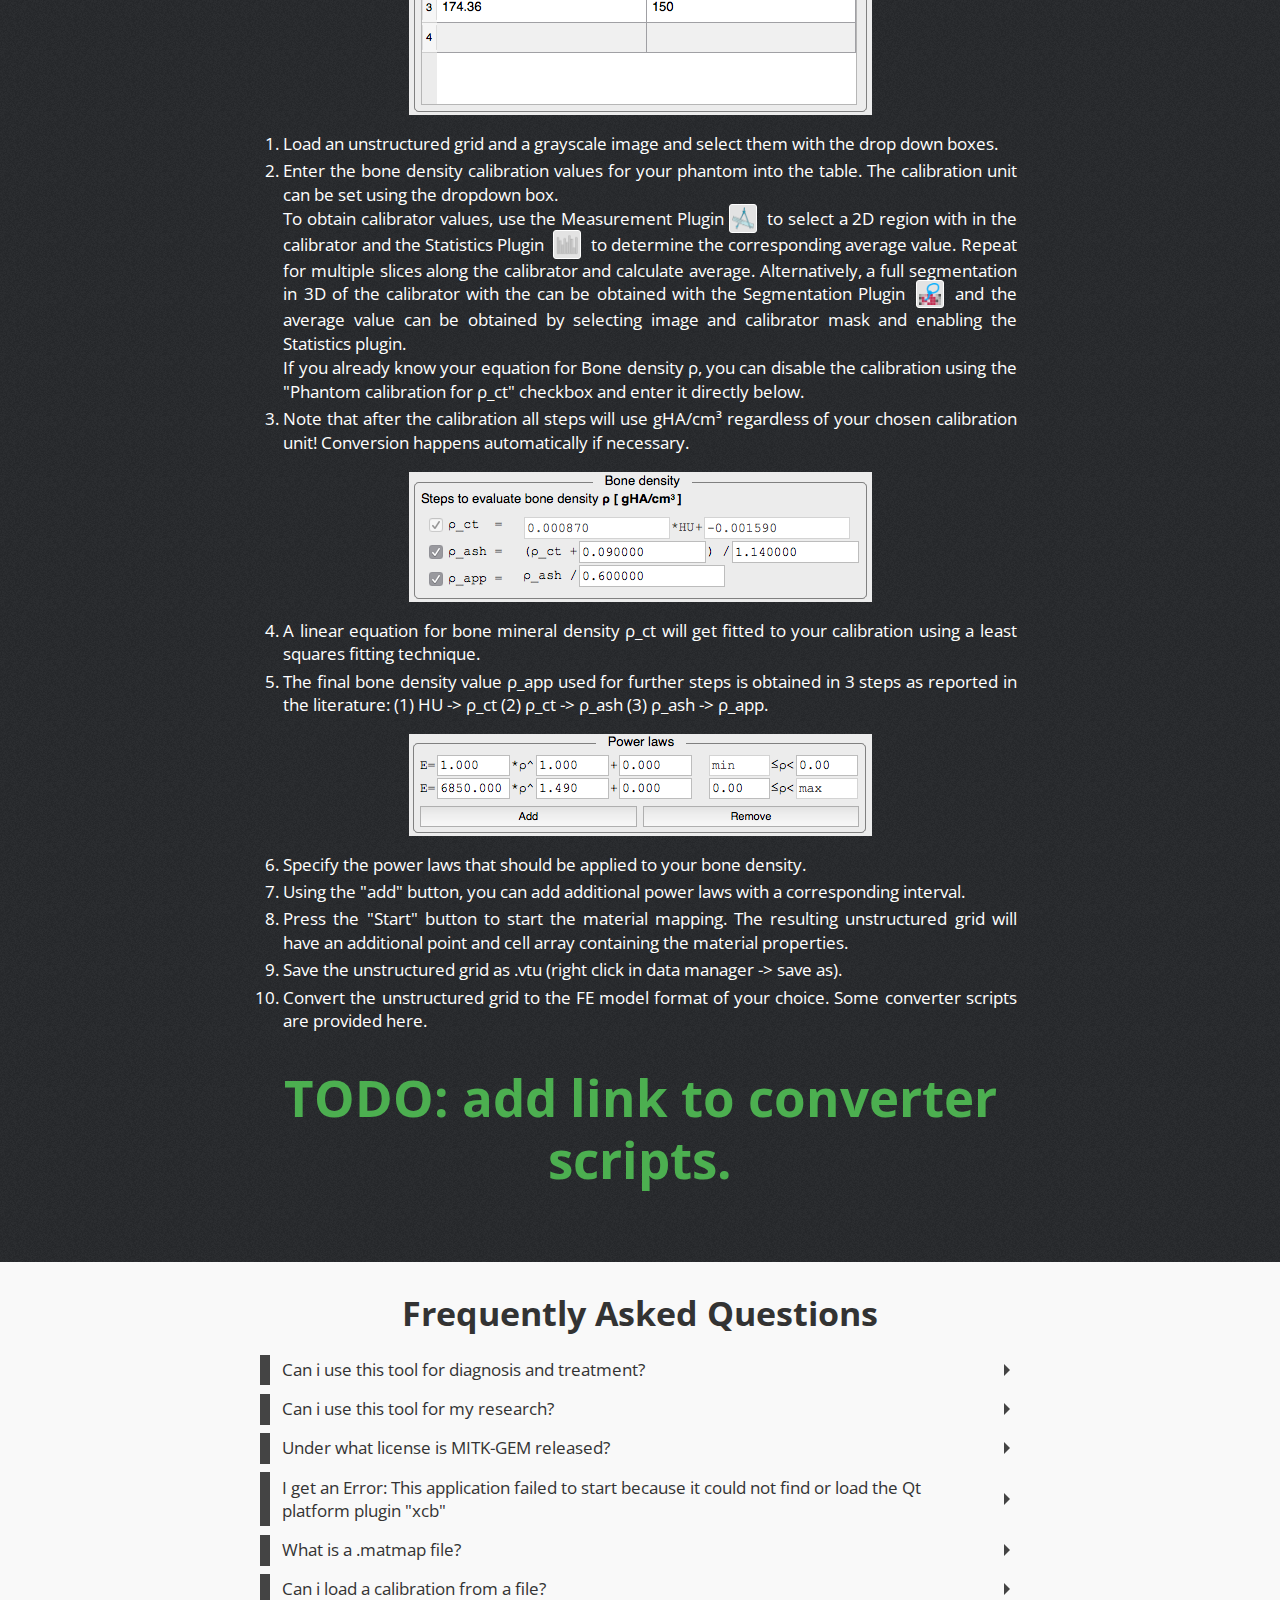
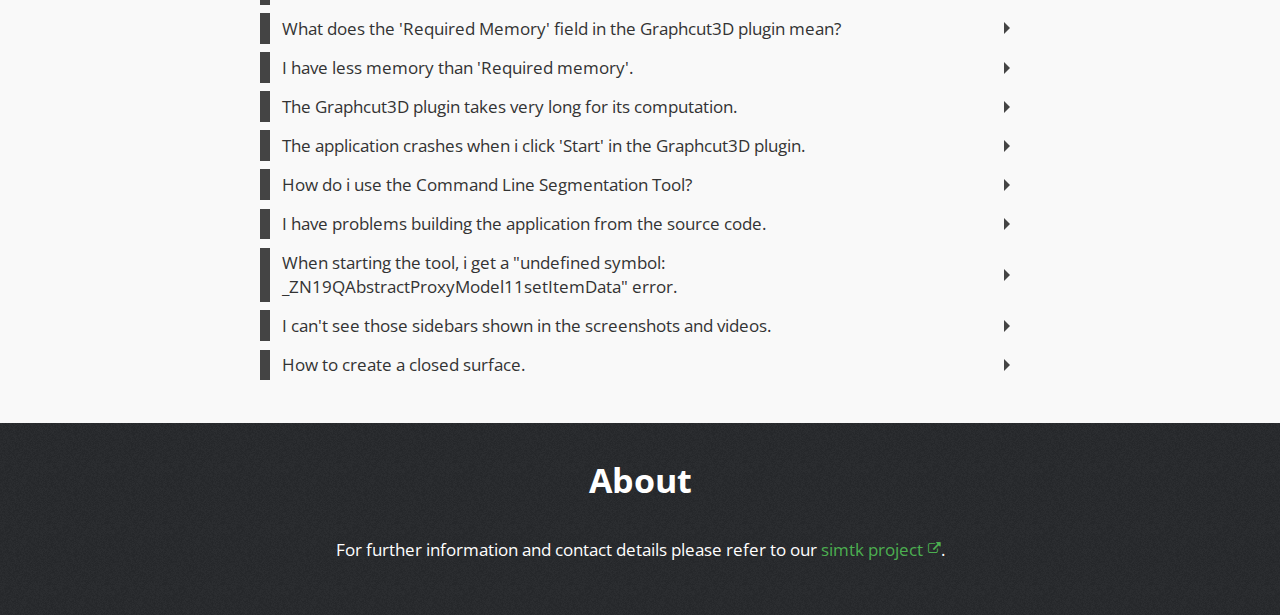
==== commit c7847fc0: "extended material mapping description" ====
--- a/index.html
+++ b/index.html
@@ -161,7 +161,7 @@
                 <article>
                   <h2>Material mapping</h2>
                   <p>
-                    <p class="justify-text">The material mapping plugin determines for each node in a volumetric mesh the corresponding gray scale value in the image. Through a series of conversion steps, gray scale values in Hounsfield units are converted to bone density and finally to elastic modulus. The plugin supports this workflow and produces a volumetric mesh represented as an unstructured grid (.vtu) with elastic modulus assigned to each node and element.
+                    <p class="justify-text">The material mapping plugin is used to assign material properties to a volume mesh from image voxel values. The plugin determines for each node in a volumetric mesh the corresponding gray scale value in the image. Through a series of conversion steps, gray scale values in Hounsfield units are converted to bone density and finally to elastic modulus using a power law. The plugin supports this workflow and produces a volumetric mesh represented as an unstructured grid (.vtu) with elastic modulus assigned to each node and element. The unstructured grid can subsequently be converted to FE solver compatible formats using conversion scripts (examples provided). For more information refer to our <a href="https://simtk.org/project/xml/publications.xml/?group_id=1063" class="extA">paper</a>.
                     </p>
                     <a href="img/screen_calibration.png" data-lightbox="tutorial" data-title="Material mapping calibration">
                         <img src="img/screen_calibration.png" alt="Screenshot bone density calibration" style="max-width: 463px">
@@ -178,8 +178,8 @@
                         <img src="img/screen_calibration2.png" alt="Screenshot bone density calibration 2" style="max-width: 463px">
                     </a>
                     <ol class="justify-text">
-                      <li value="4">A linear equation for bone density &rho; will get fitted to your calibration using a least squares fitting technique. </li>
-                      <li>The final bone density value &rho; used for further steps is evaluated in 3 steps. For more information refer to our <a href="https://simtk.org/project/xml/publications.xml/?group_id=1063" class="extA">simtk project</a>.</li>
+                      <li value="4">A linear equation for bone mineral density &rho;_ct will get fitted to your calibration using a least squares fitting technique. </li>
+                      <li>The final bone density value &rho;_app used for further steps is obtained in 3 steps as reported in the literature: (1) HU -> &rho;_ct (2) &rho;_ct -> &rho;_ash  (3) &rho;_ash -> &rho;_app.</li>
                     </ol>
 
                     <a href="img/screen_calibration3.png" data-lightbox="tutorial" data-title="Material mapping power laws">
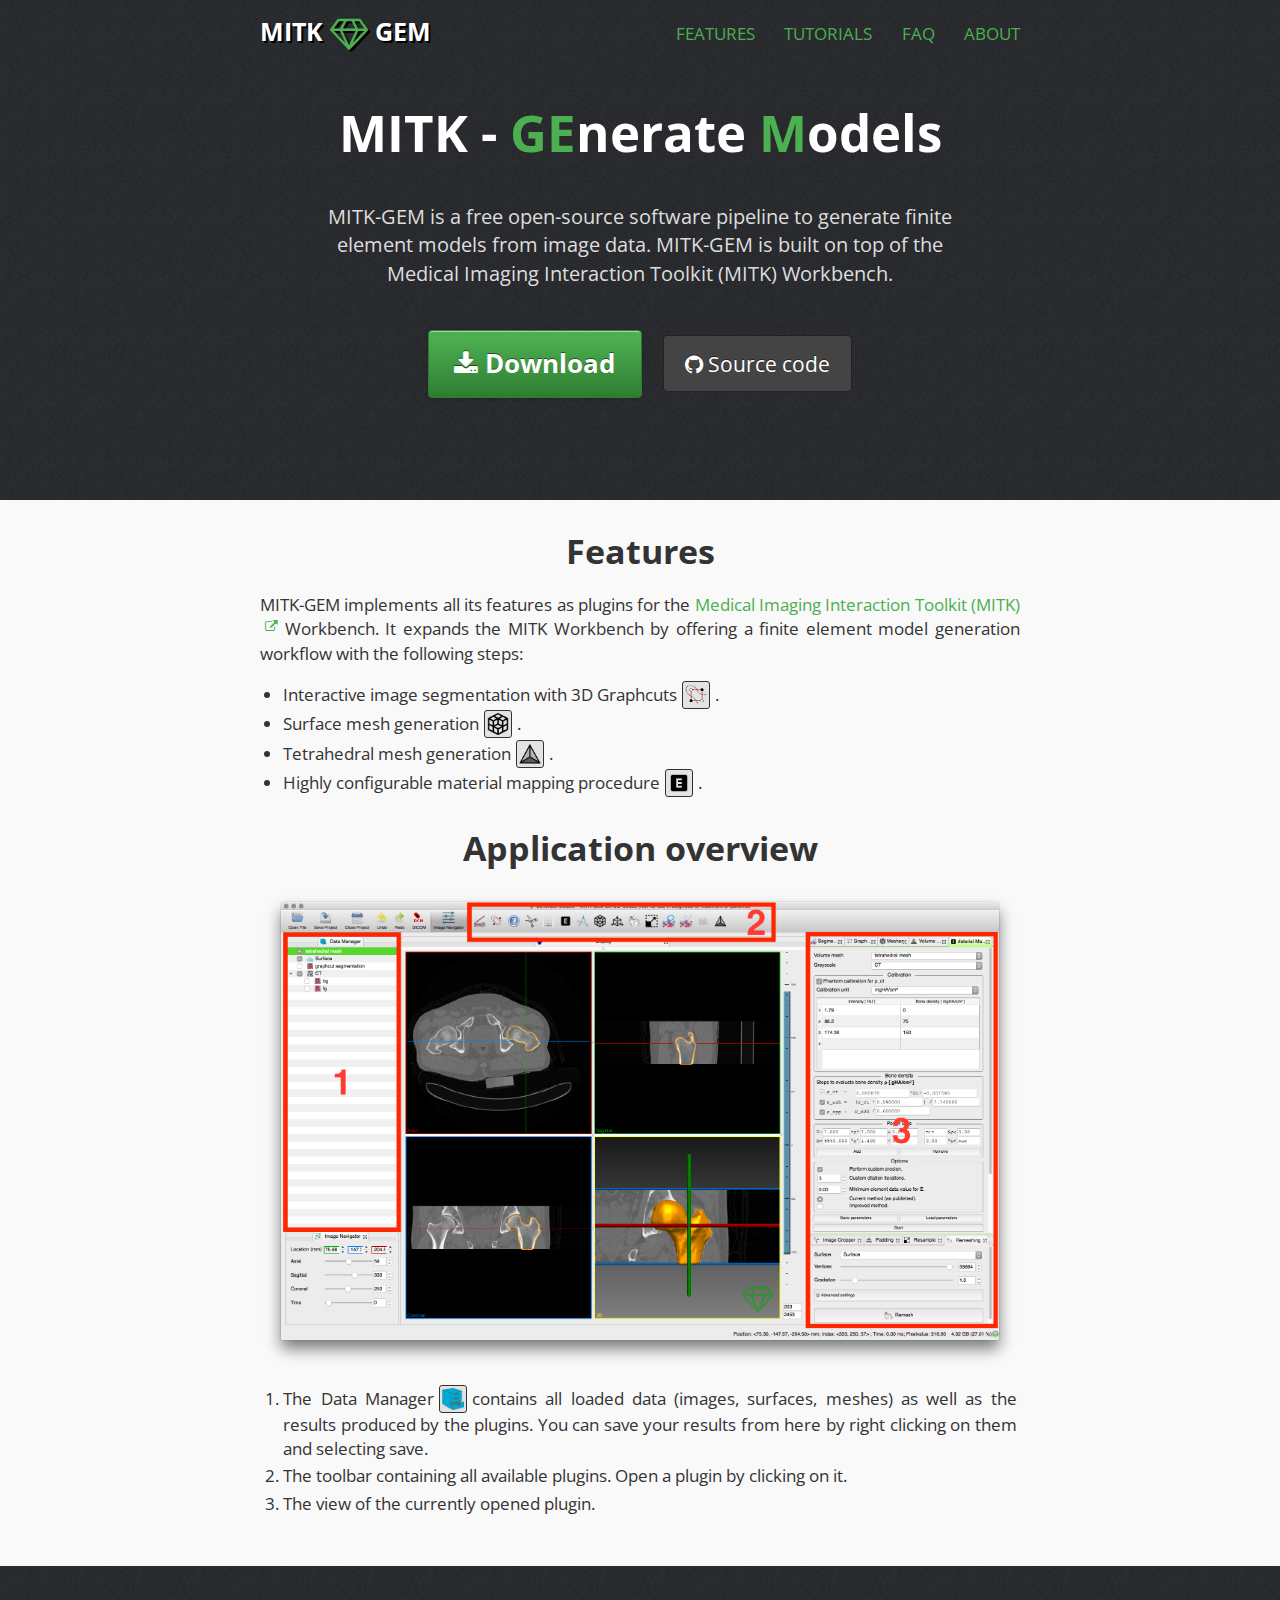
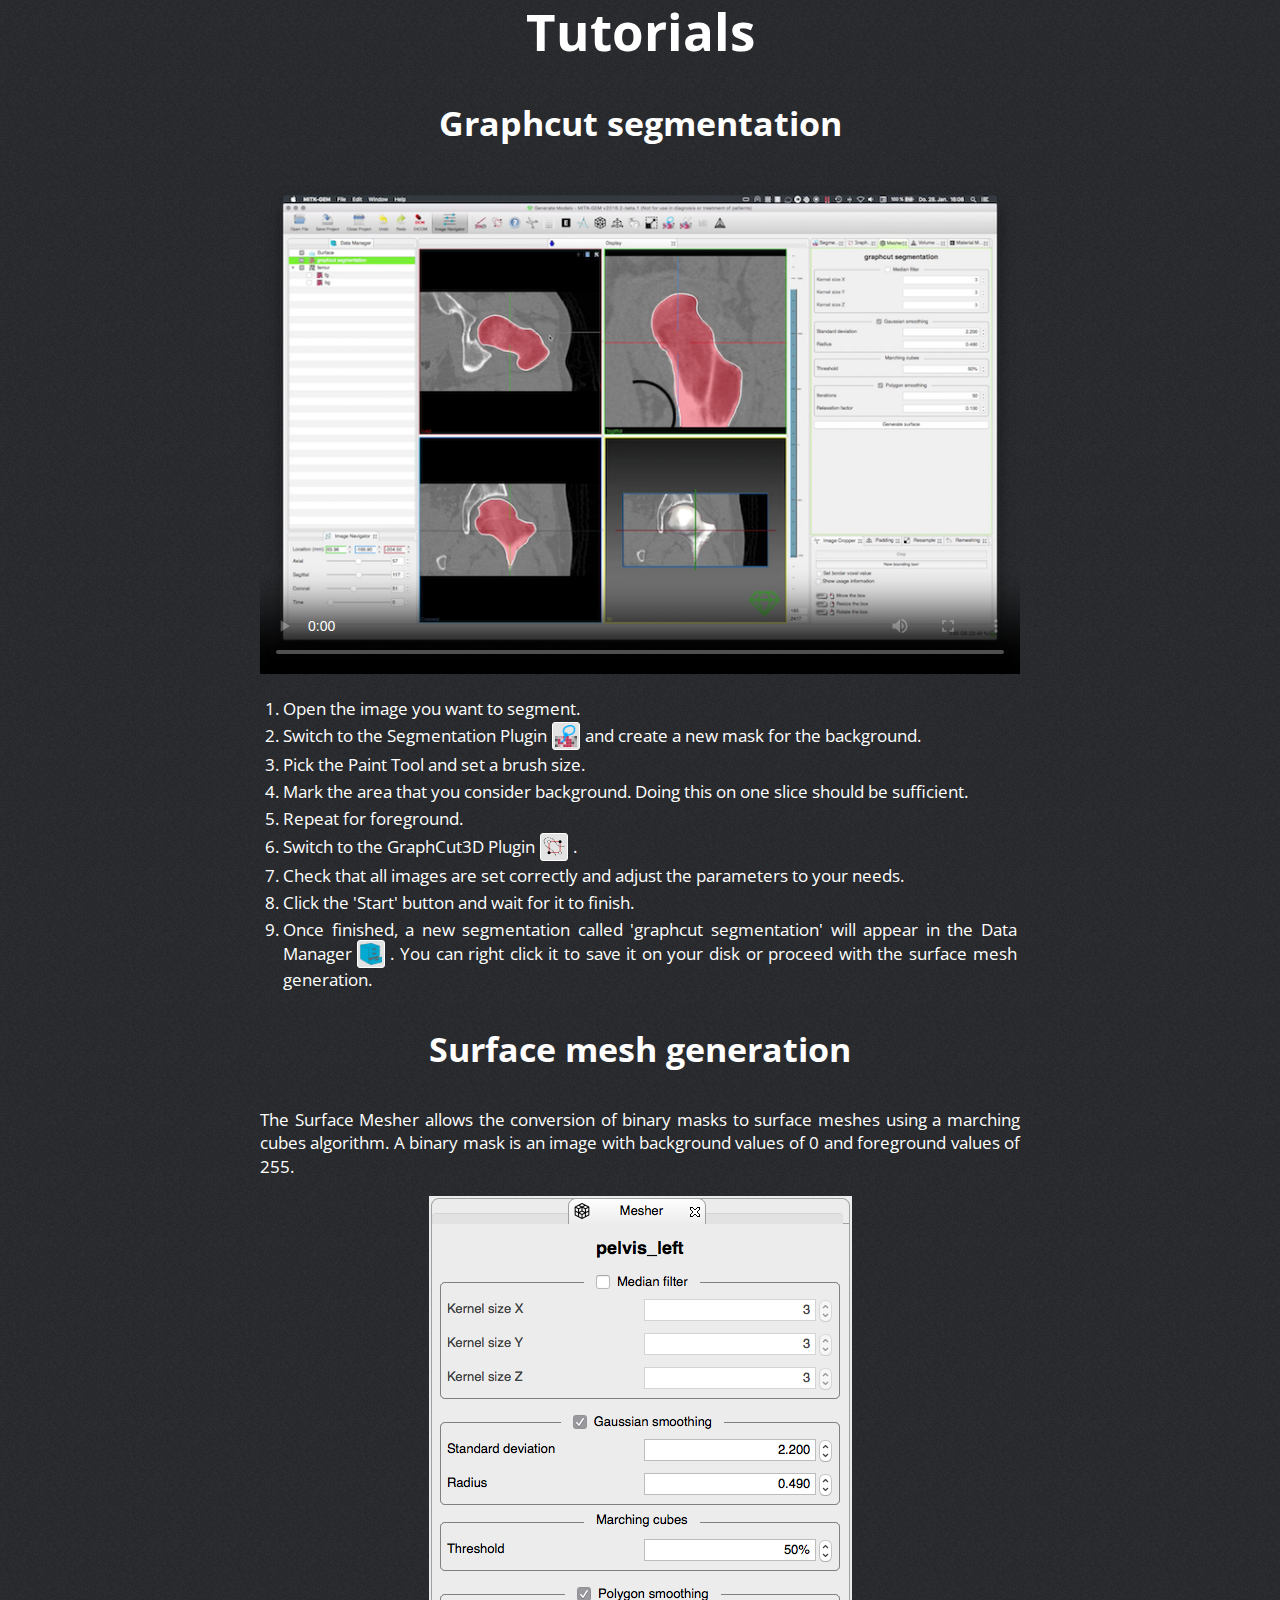
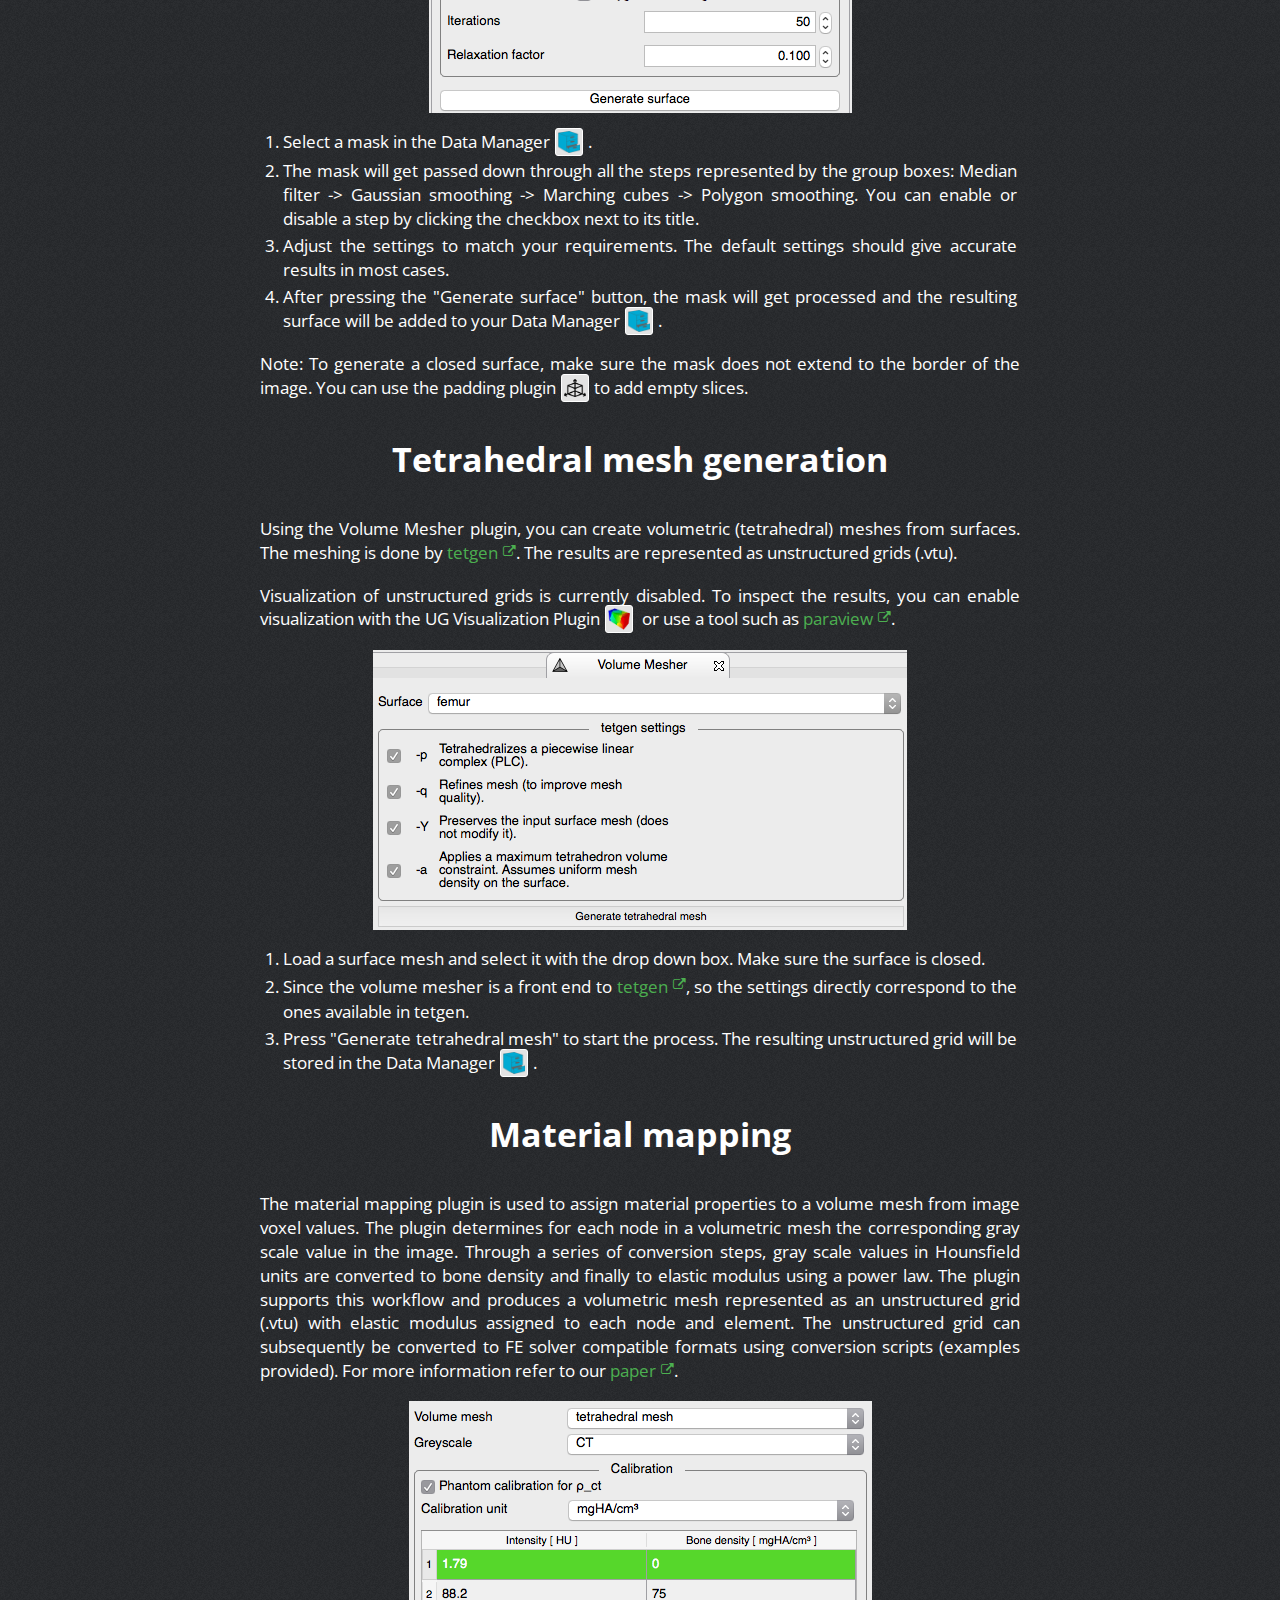
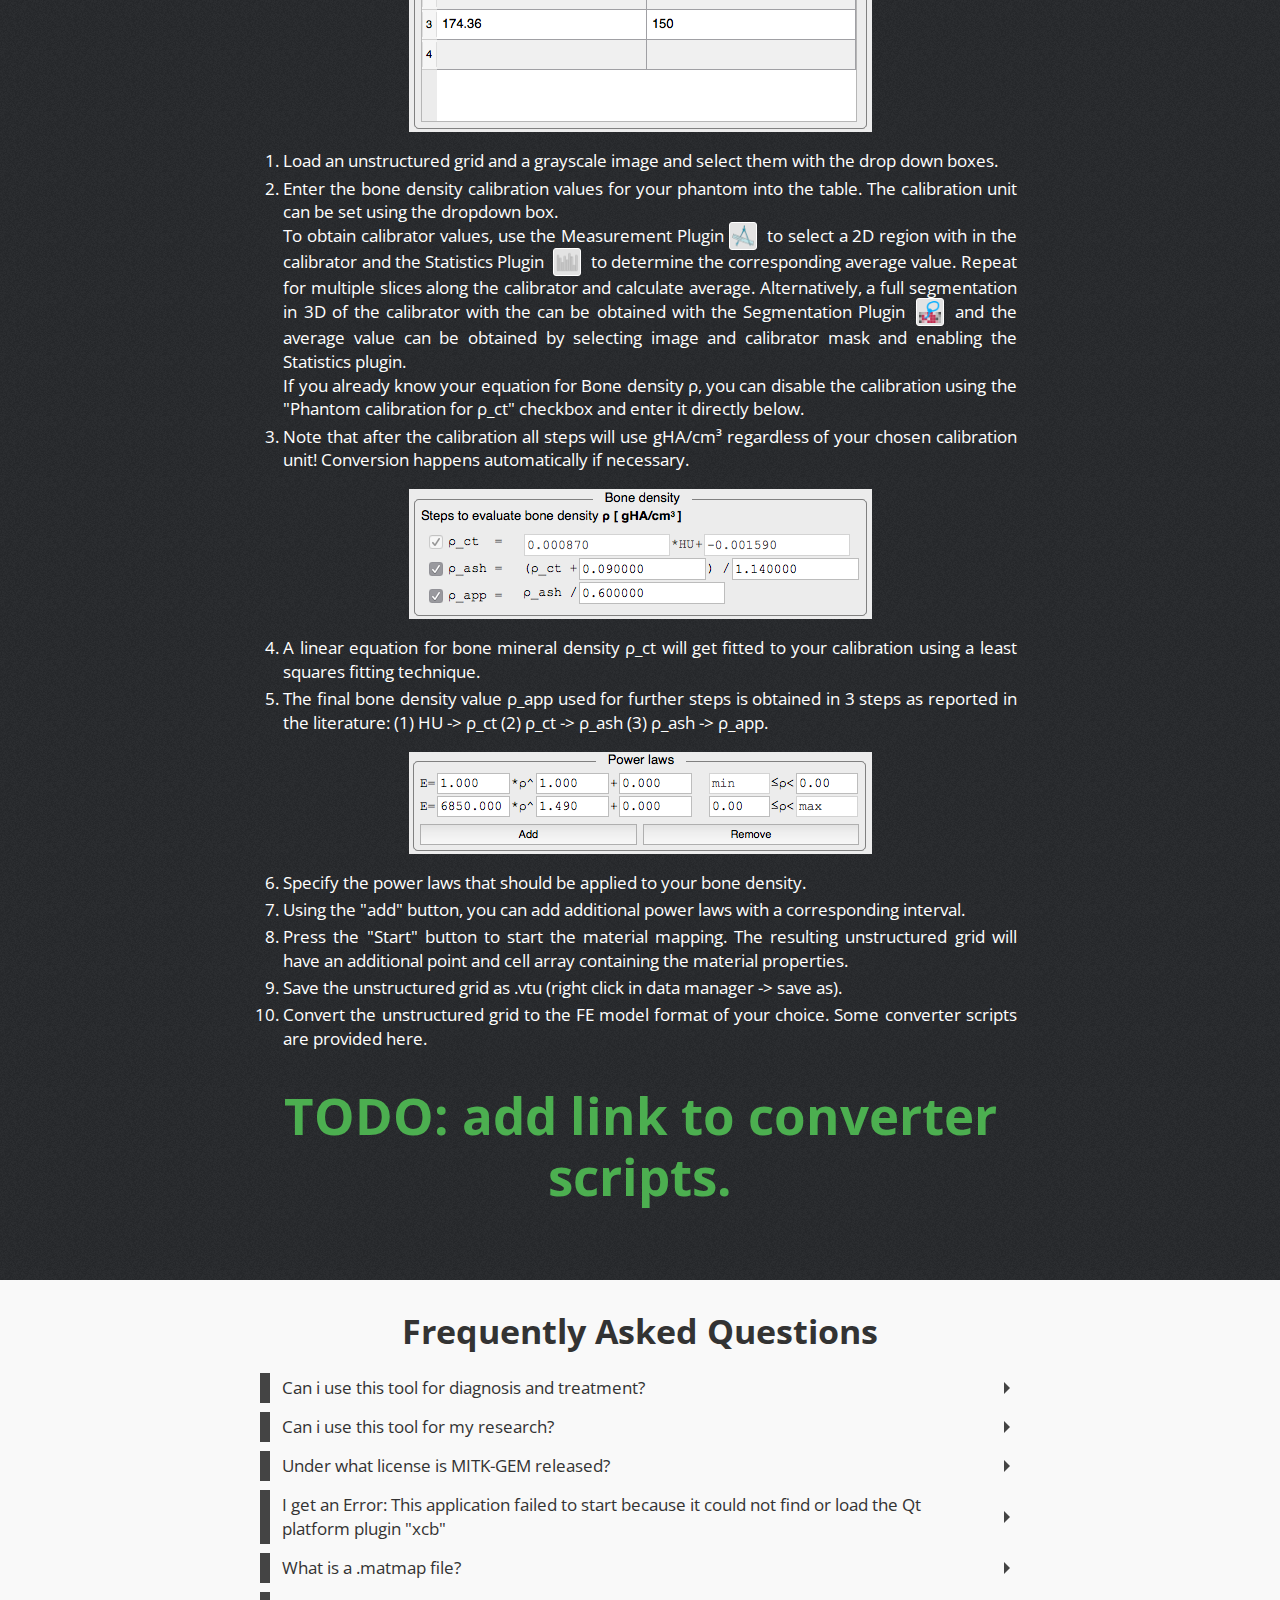
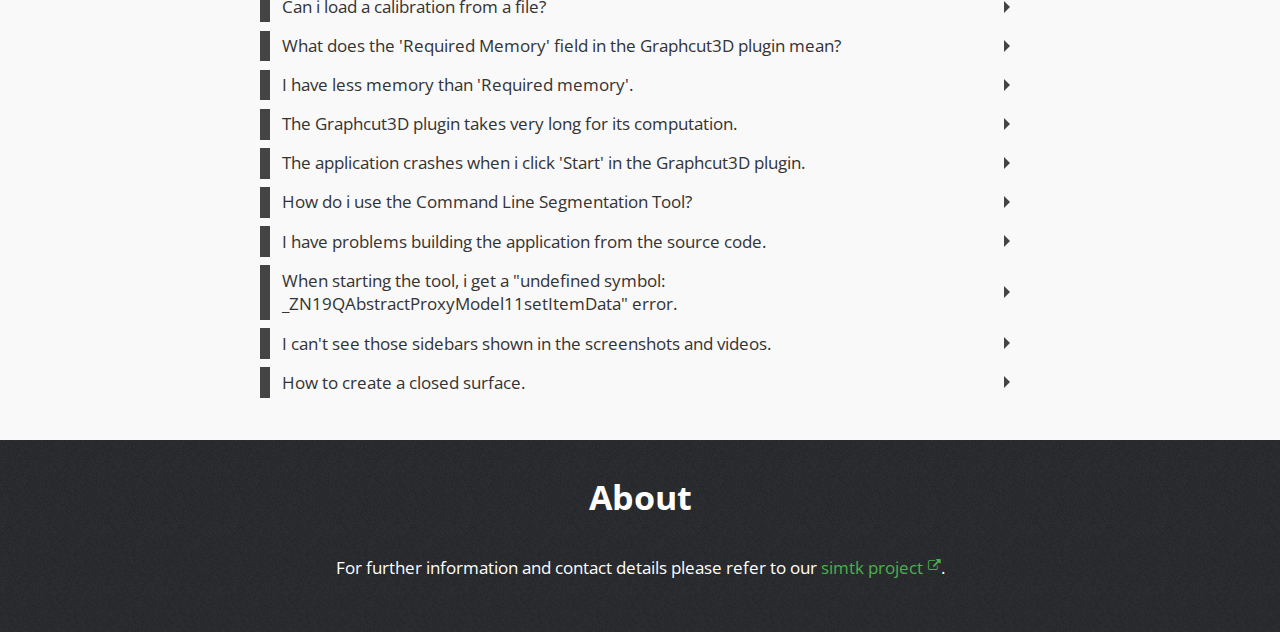
==== commit 7ef51b91: "added information about the ug visualization plugin" ====
--- a/index.html
+++ b/index.html
@@ -144,7 +144,8 @@
                 <article>
                   <h2>Tetrahedral mesh generation</h2>
                   <p>
-                    <p class="justify-text">Using the Volume Mesher plugin, you can create volumetric (tetrahedral) meshes from surfaces. The meshing is done by <a href="http://wias-berlin.de/software/tetgen/" class="extA">tetgen</a>. The results are represented as unstructured grids (.vtu). Visualization of unstructured grids is currently disabled, to inspect the results, use a tool such as <a href="http://www.paraview.org/" class="extA">paraview</a>.
+                    <p class="justify-text">Using the Volume Mesher plugin, you can create volumetric (tetrahedral) meshes from surfaces. The meshing is done by <a href="http://wias-berlin.de/software/tetgen/" class="extA">tetgen</a>. The results are represented as unstructured grids (.vtu).</p>
+                    <p class="justify-text">Visualization of unstructured grids is currently disabled. To inspect the results, you can enable visualization with the UG Visualization Plugin<span><img class="icon" src="img/ugvisualization.png" alt="Icon UG Visualization Plugin"></span> or use a tool such as <a href="http://www.paraview.org/" class="extA">paraview</a>.
                     </p>
                     <a href="img/screen_volumemesh.png" data-lightbox="tutorial" data-title="Volume mesher plugin">
                         <img src="img/screen_volumemesh.png" alt="Screenshot volume mesh generation" style="max-width: 534px">
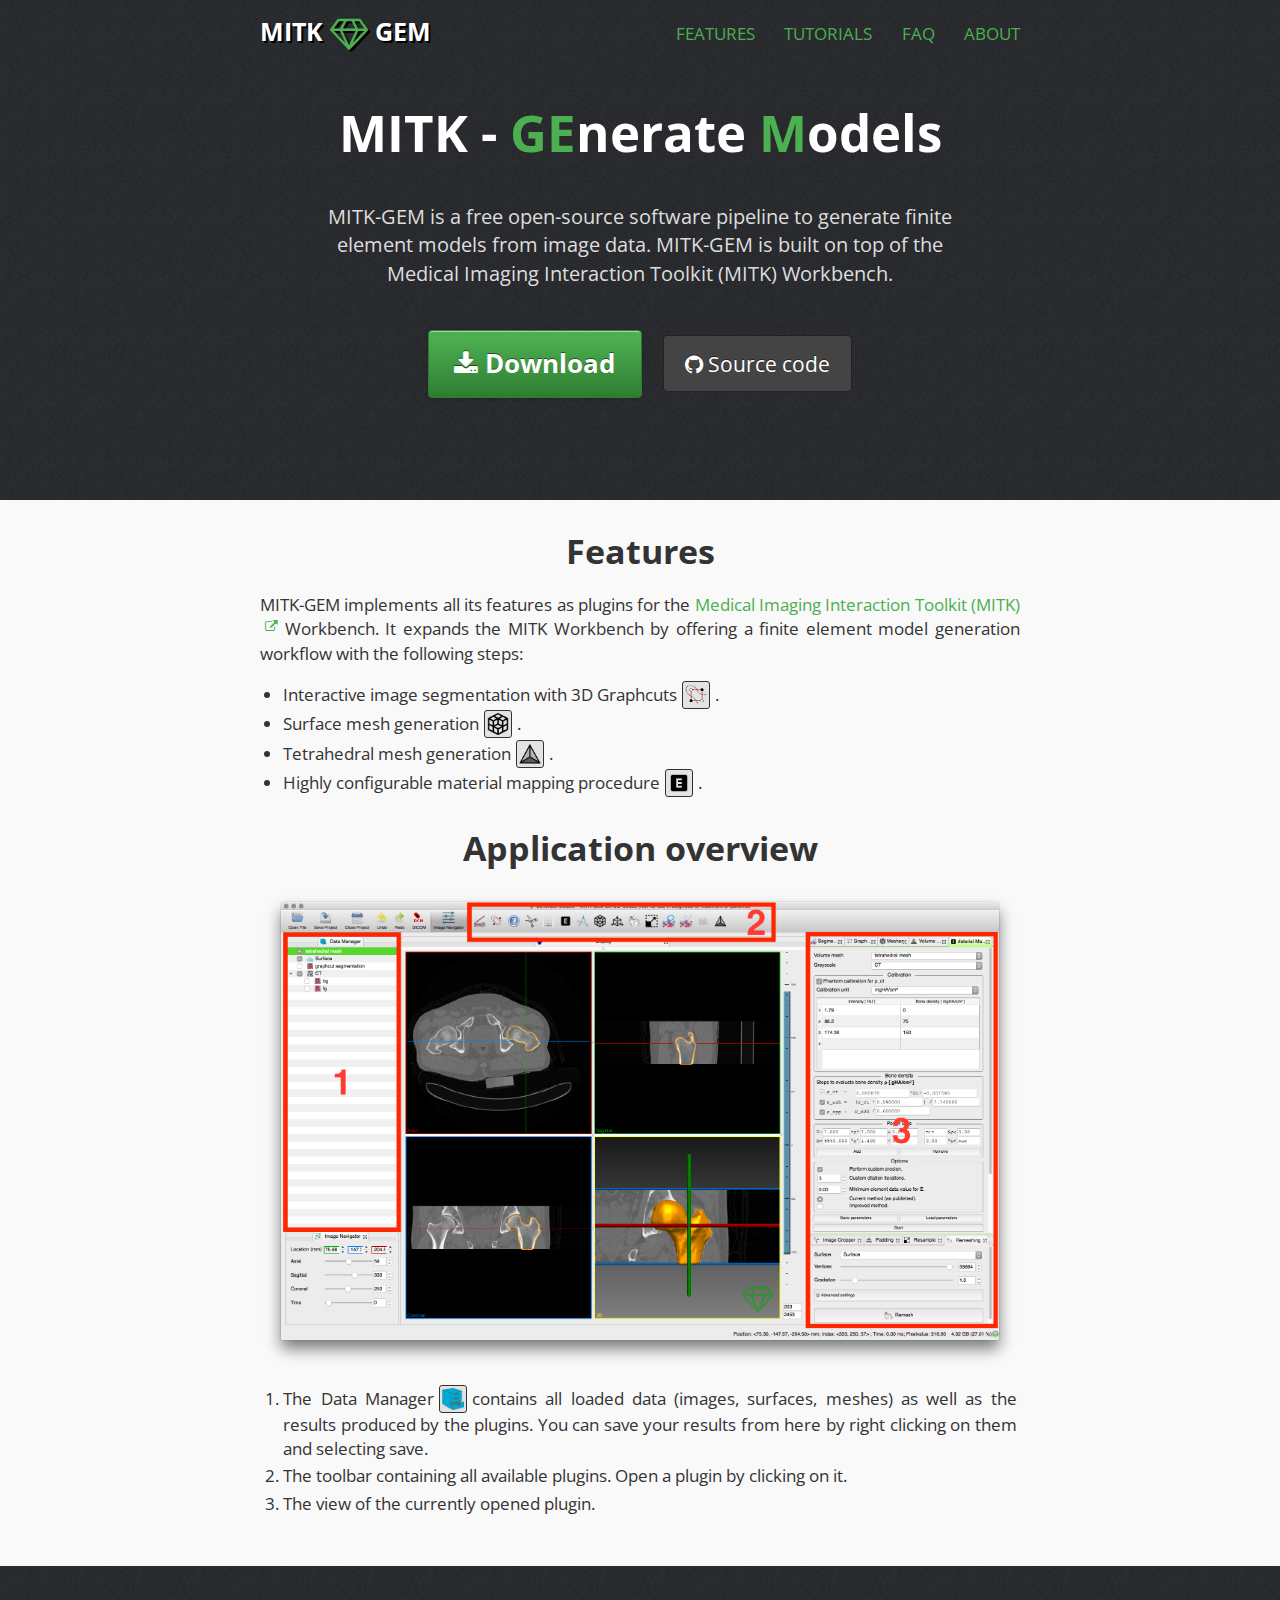
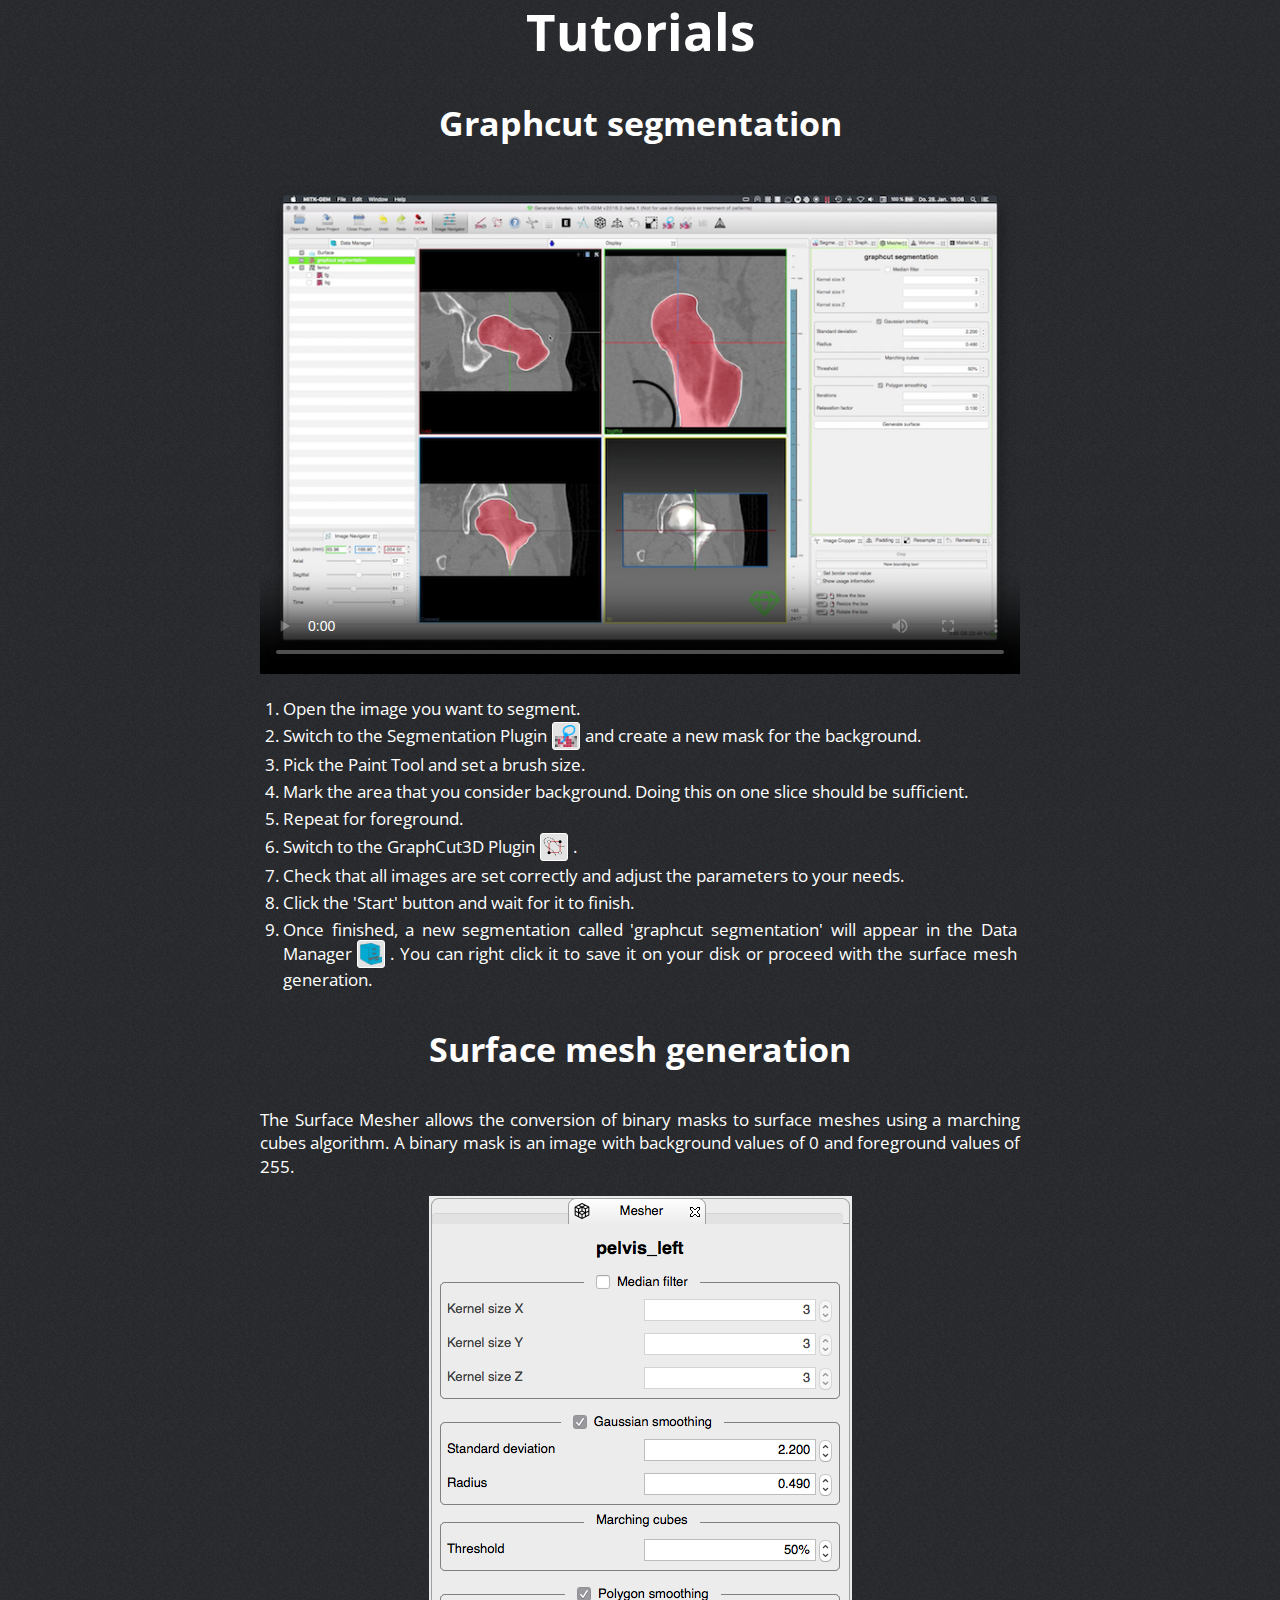
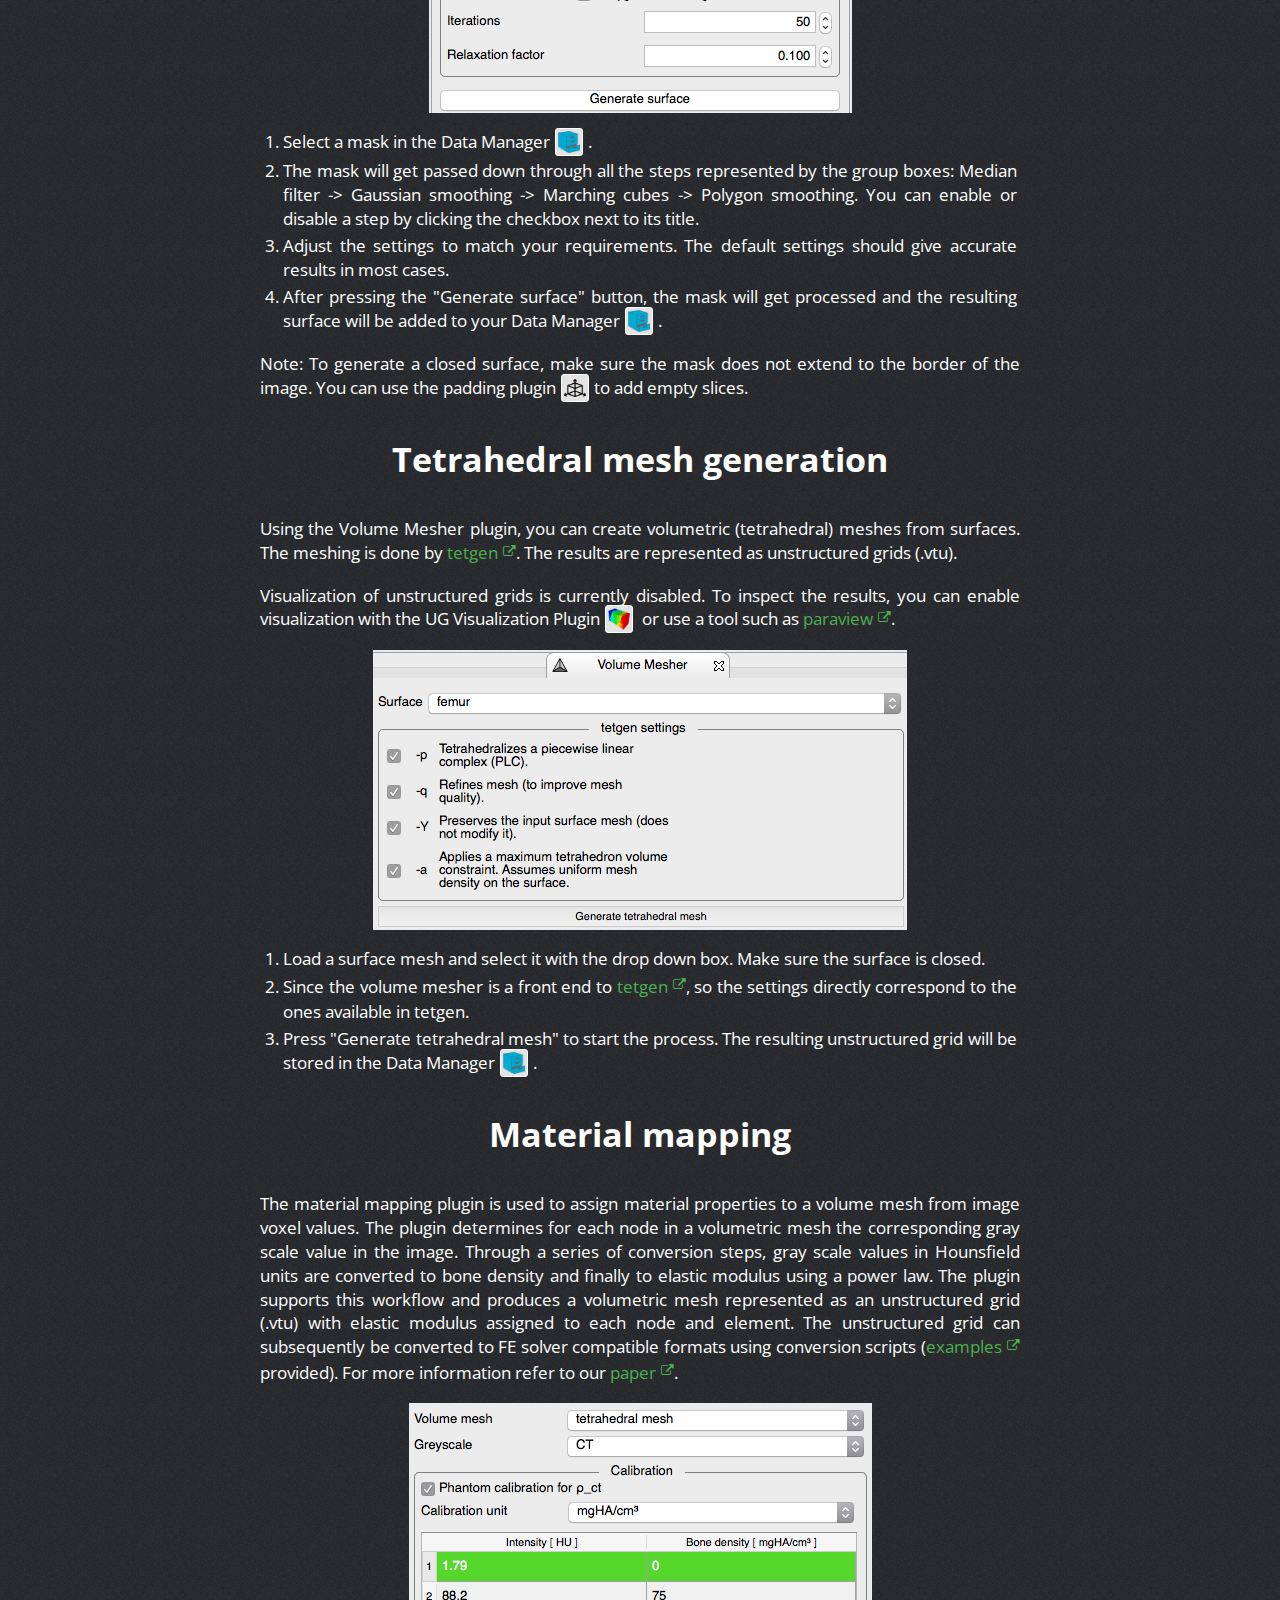
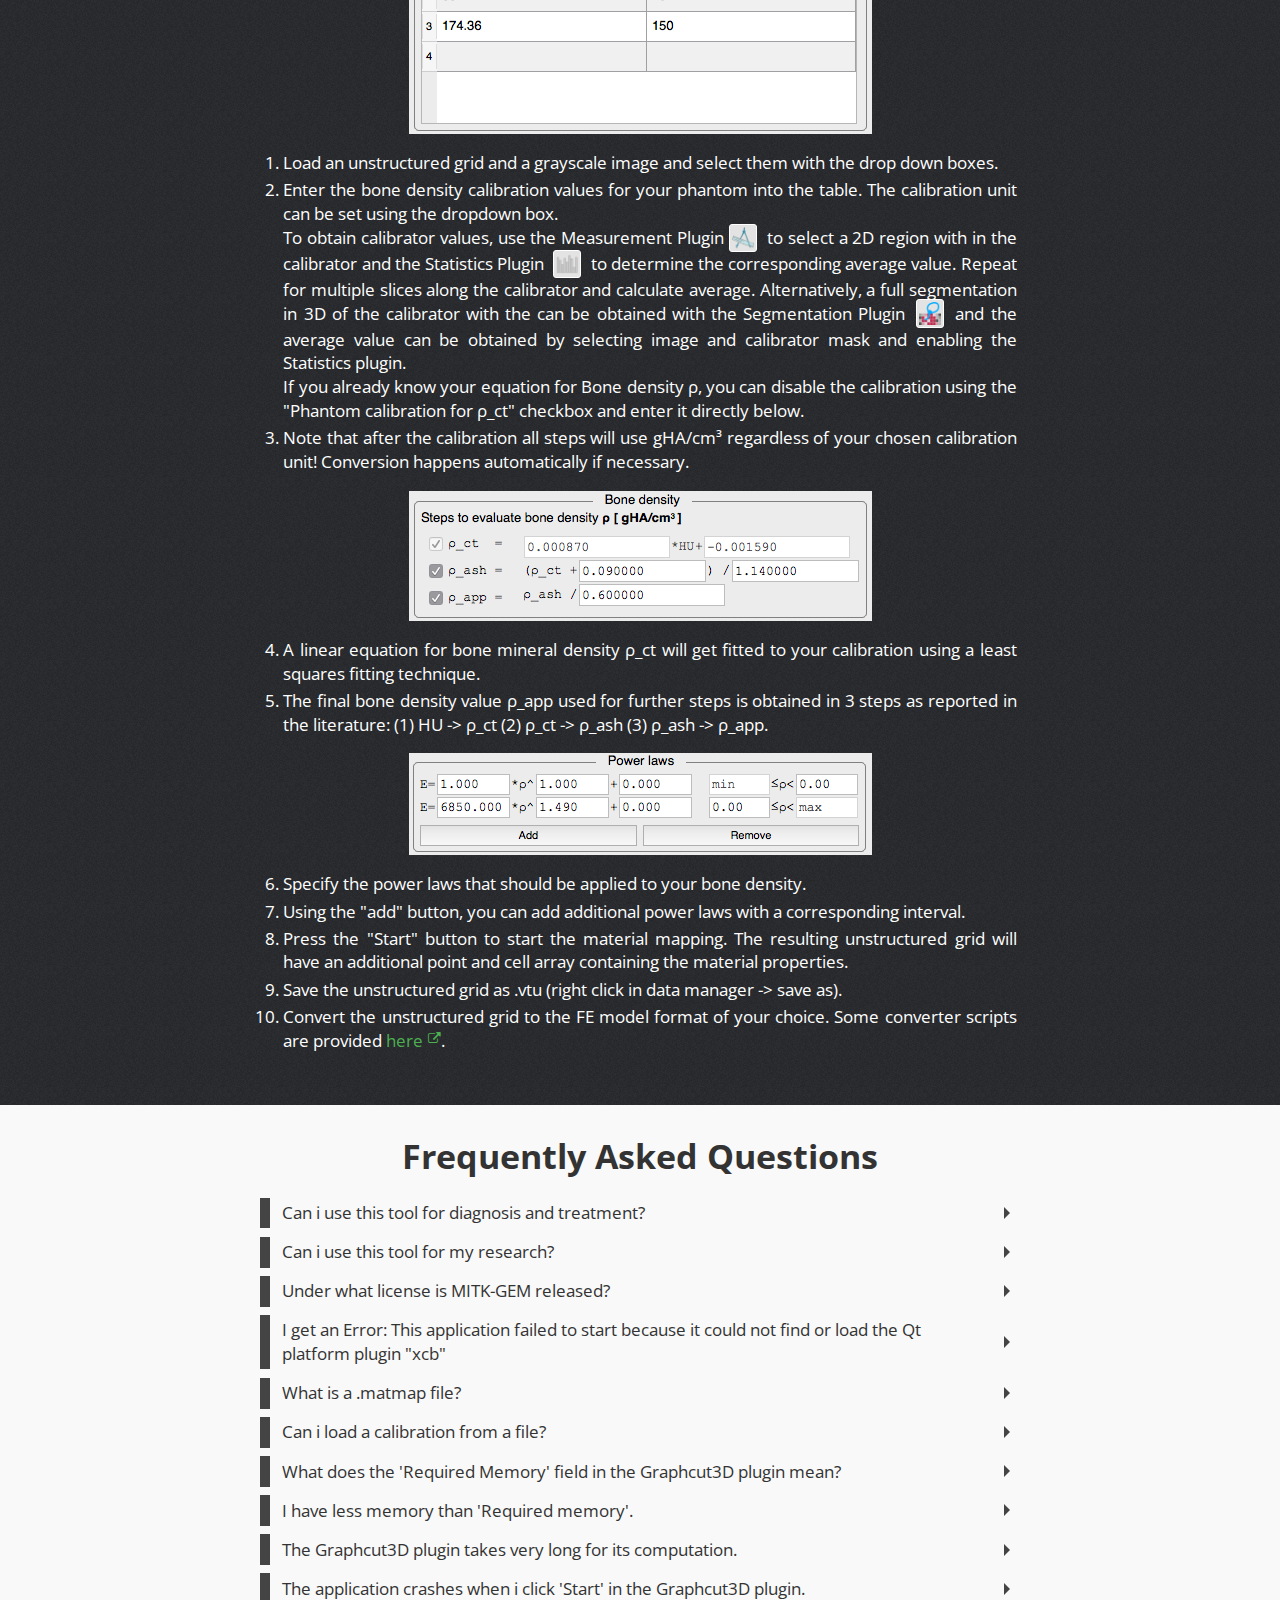
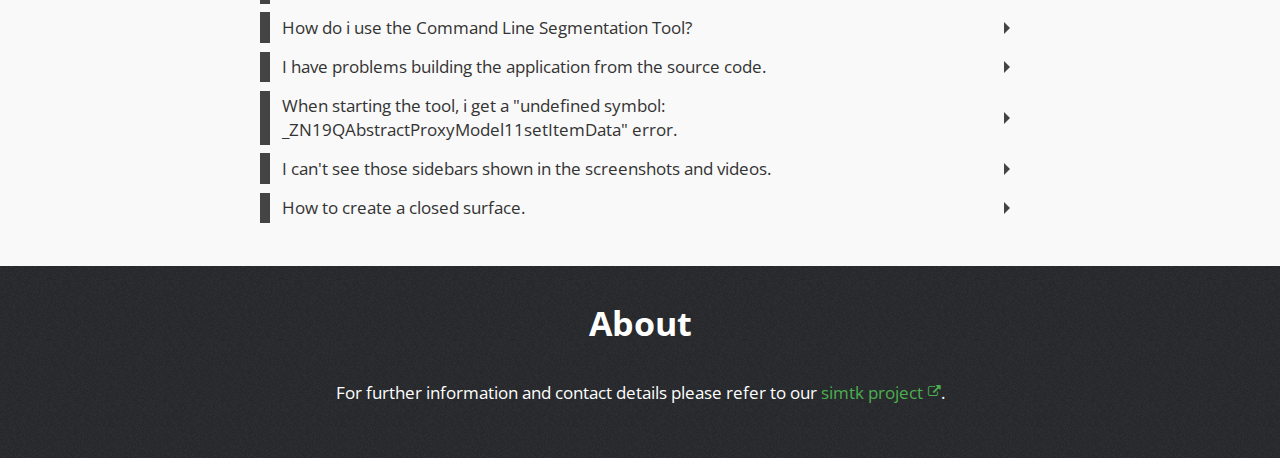
==== commit 43ca6ad6: "added converter scripts link" ====
--- a/index.html
+++ b/index.html
@@ -162,7 +162,7 @@
                 <article>
                   <h2>Material mapping</h2>
                   <p>
-                    <p class="justify-text">The material mapping plugin is used to assign material properties to a volume mesh from image voxel values. The plugin determines for each node in a volumetric mesh the corresponding gray scale value in the image. Through a series of conversion steps, gray scale values in Hounsfield units are converted to bone density and finally to elastic modulus using a power law. The plugin supports this workflow and produces a volumetric mesh represented as an unstructured grid (.vtu) with elastic modulus assigned to each node and element. The unstructured grid can subsequently be converted to FE solver compatible formats using conversion scripts (examples provided). For more information refer to our <a href="https://simtk.org/project/xml/publications.xml/?group_id=1063" class="extA">paper</a>.
+                    <p class="justify-text">The material mapping plugin is used to assign material properties to a volume mesh from image voxel values. The plugin determines for each node in a volumetric mesh the corresponding gray scale value in the image. Through a series of conversion steps, gray scale values in Hounsfield units are converted to bone density and finally to elastic modulus using a power law. The plugin supports this workflow and produces a volumetric mesh represented as an unstructured grid (.vtu) with elastic modulus assigned to each node and element. The unstructured grid can subsequently be converted to FE solver compatible formats using conversion scripts (<a href="https://github.com/araex/mitk-gem/tree/master/Scripts" class="extA">examples</a> provided). For more information refer to our <a href="https://simtk.org/project/xml/publications.xml/?group_id=1063" class="extA">paper</a>.
                     </p>
                     <a href="img/screen_calibration.png" data-lightbox="tutorial" data-title="Material mapping calibration">
                         <img src="img/screen_calibration.png" alt="Screenshot bone density calibration" style="max-width: 463px">
@@ -191,9 +191,8 @@
                       <li>Using the "add" button, you can add additional power laws with a corresponding interval.</li>
                       <li>Press the "Start" button to start the material mapping. The resulting unstructured grid will have an additional point and cell array containing the material properties.</li>
                       <li>Save the unstructured grid as .vtu (right click in data manager -> save as).</li>
-                      <li>Convert the unstructured grid to the FE model format of your choice. Some converter scripts are provided here.</li>
+                      <li>Convert the unstructured grid to the FE model format of your choice. Some converter scripts are provided <a href="https://github.com/araex/mitk-gem/tree/master/Scripts" class="extA">here</a>.</li>
                     </ol>
-                    <h1 class="hiColor">TODO: add link to converter scripts.</h1>
                   </p>
                 </article>
 
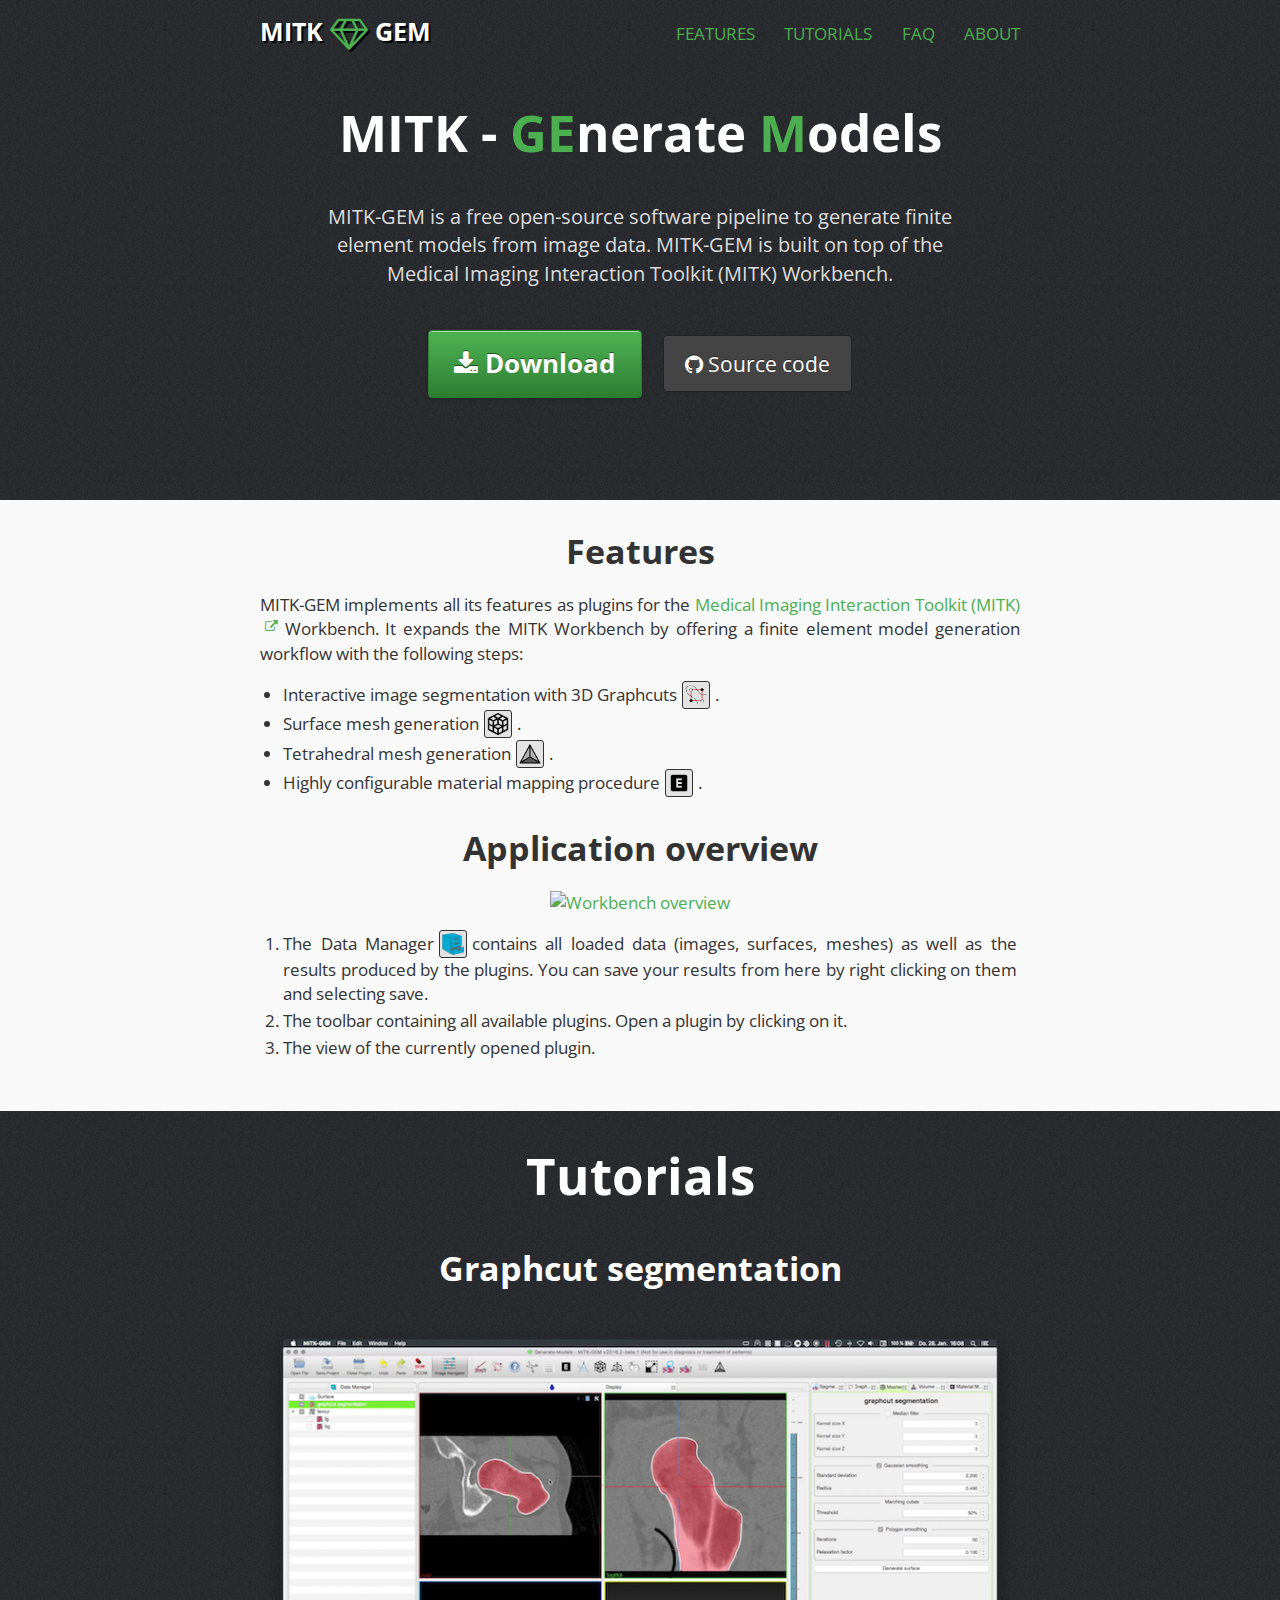
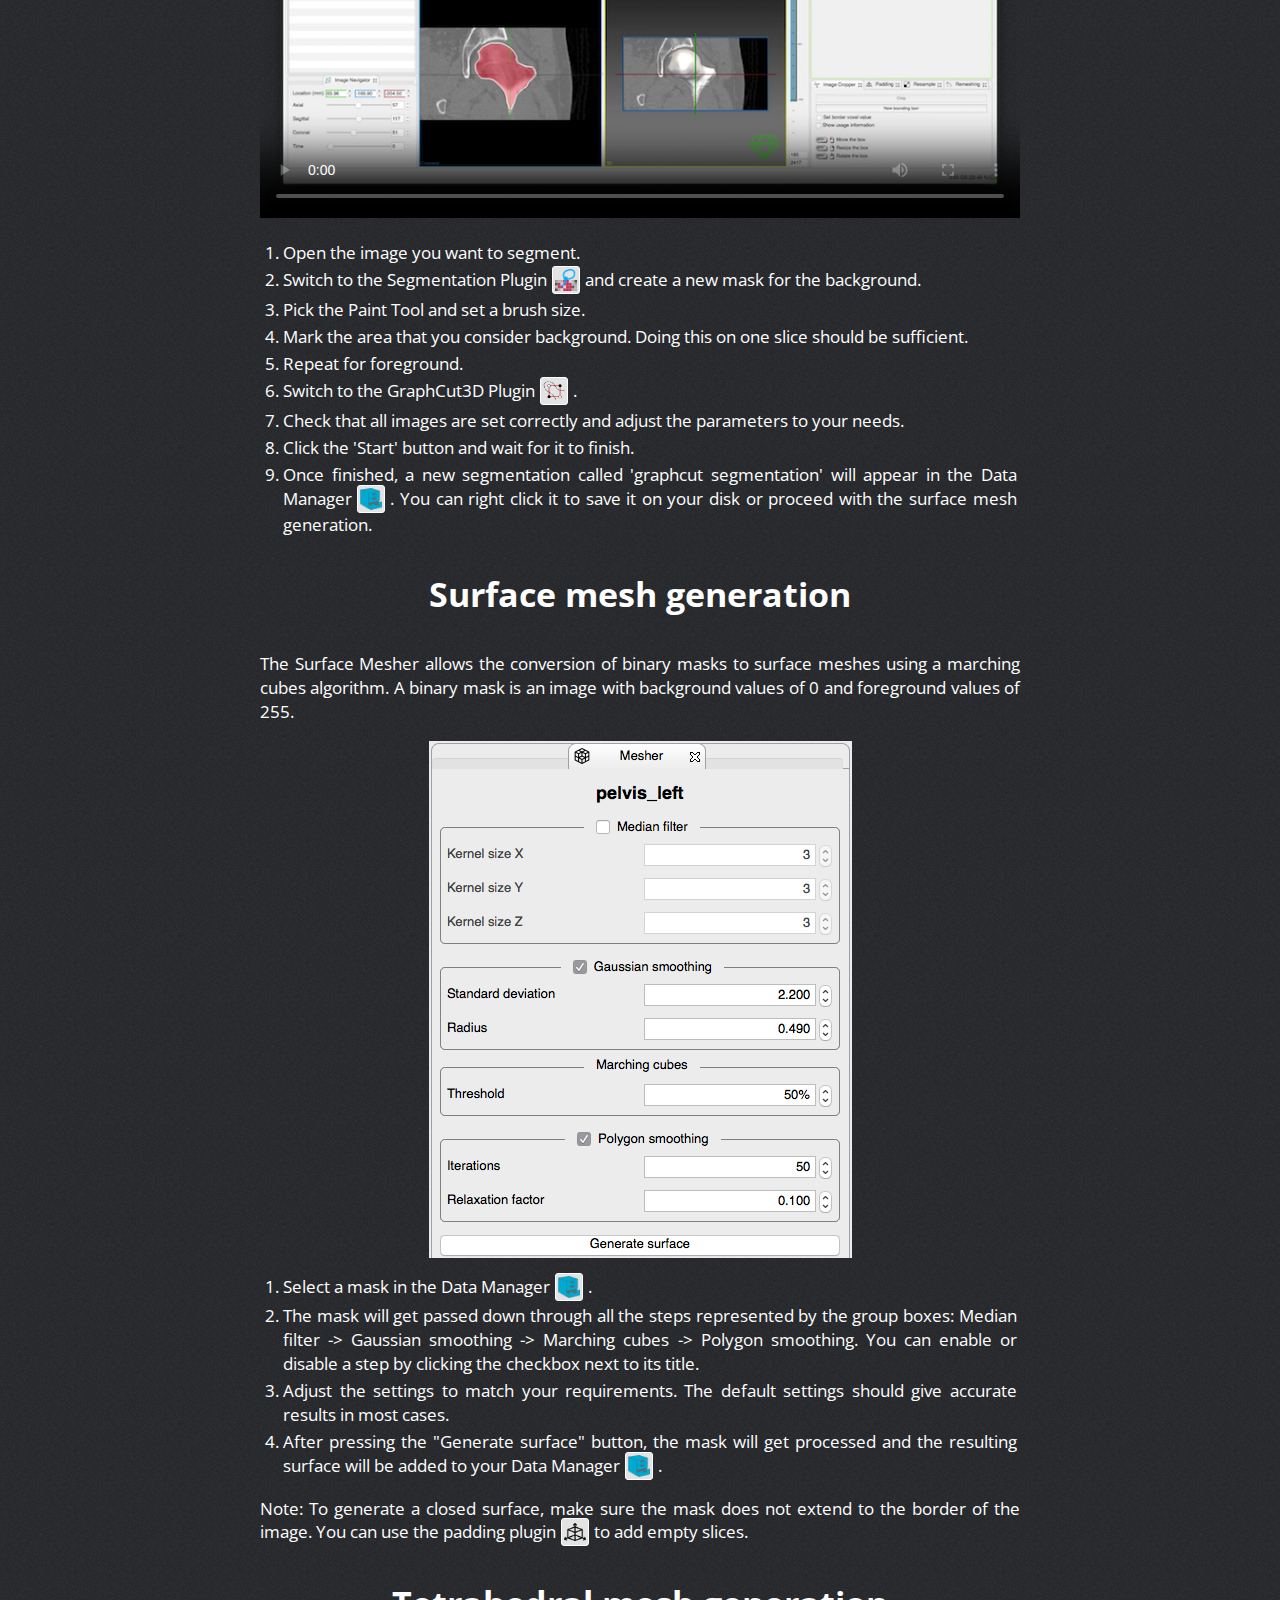
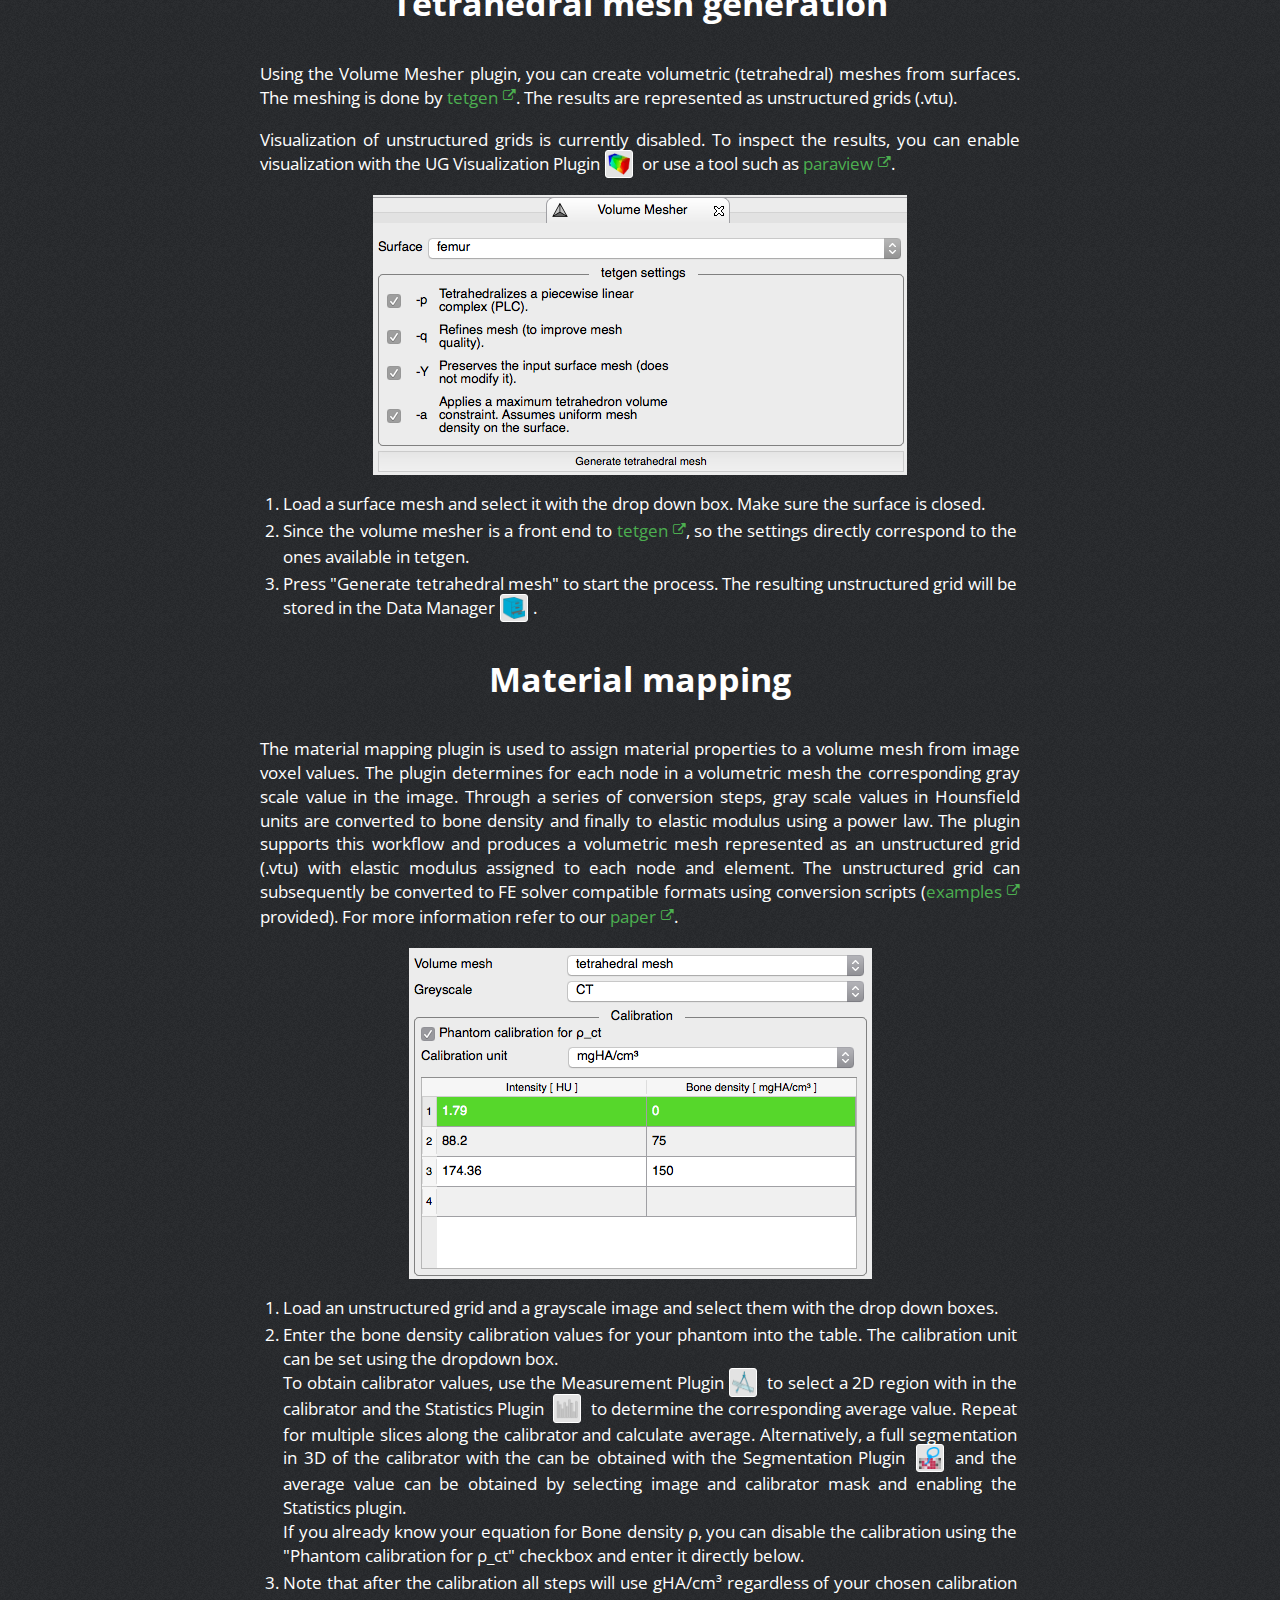
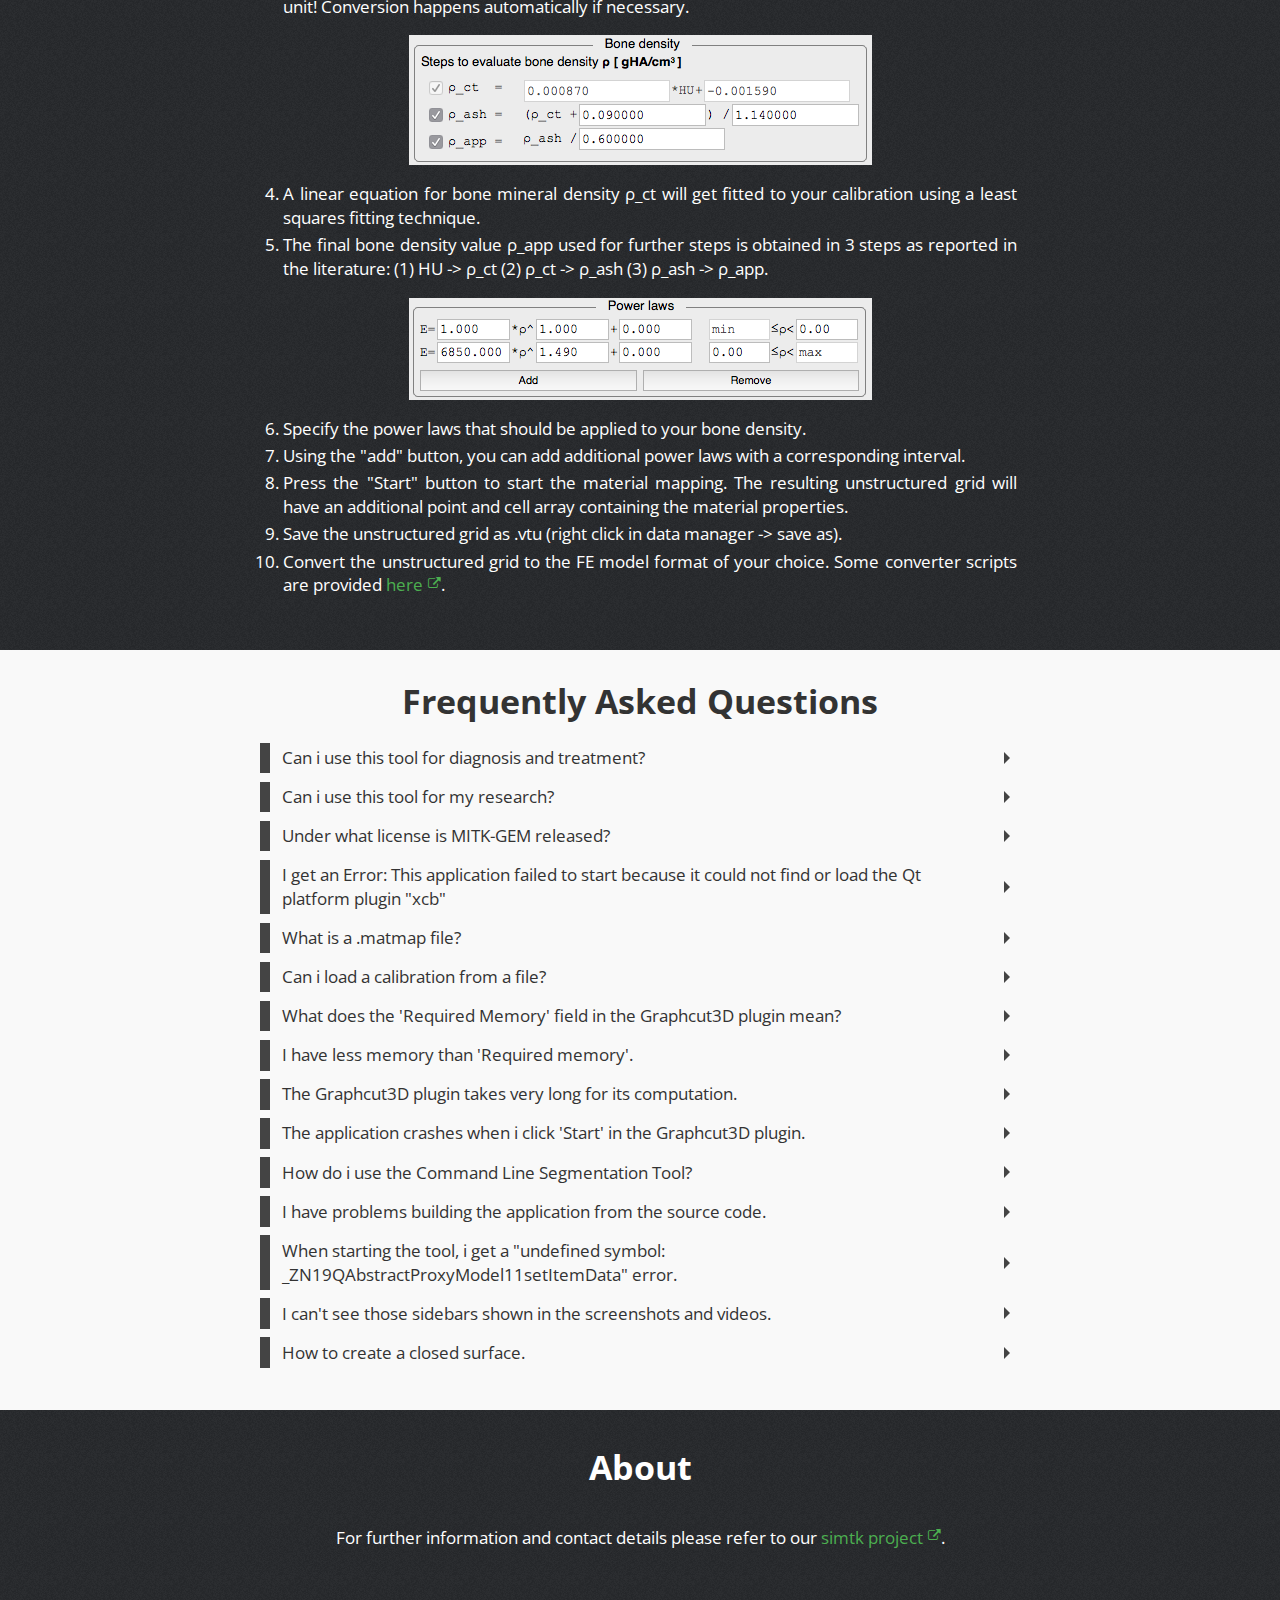
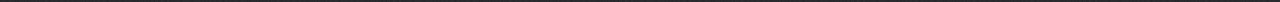
==== commit a26f1344: "updated overview screenshot" ====
--- a/index.html
+++ b/index.html
@@ -79,8 +79,8 @@
                 <article>
                     <h2>Application overview</h2>
                     <p>
-                        <a href="img/Overview.png" data-lightbox="overview" data-title="MITK-GEM overview">
-                            <img src="img/Overview.png" alt="Workbench overview">
+                        <a href="img/overview.png" data-lightbox="overview" data-title="MITK-GEM overview">
+                            <img src="img/overview.png" alt="Workbench overview">
                         </a>
                         <ol class="justify-text">
                             <li>The Data Manager<span><img class="icon" src="img/datamanager.png" alt="Icon DataManager Plugin"></span>contains all loaded data (images, surfaces, meshes) as well as the results produced by the plugins. You can save your results from here by right clicking on them and selecting save.</li>
@@ -378,7 +378,7 @@
                         <label for="q11">I can't see those sidebars shown in the screenshots and videos.</label>
                         <div class="faq-content">
                             <p>You have to open the plugins by clicking on their icons: <img class="icon" src="img/graphcut.png" alt="Icon GraphCut Plugin"> and <img class="icon" src="img/segmentation.png" alt="Icon Segmentation Plugin">.</p>
-                            <a href="img/Screenshot_full.png" data-lightbox="Screenshot_full" data-title="Overview">
+                            <a href="img/Screenshot_full.png" data-lightbox="Screenshot_full" data-title="overview">
                                 <img src="img/Screenshot_small.png" alt="Workbench overview">
                             </a>
                         </div>
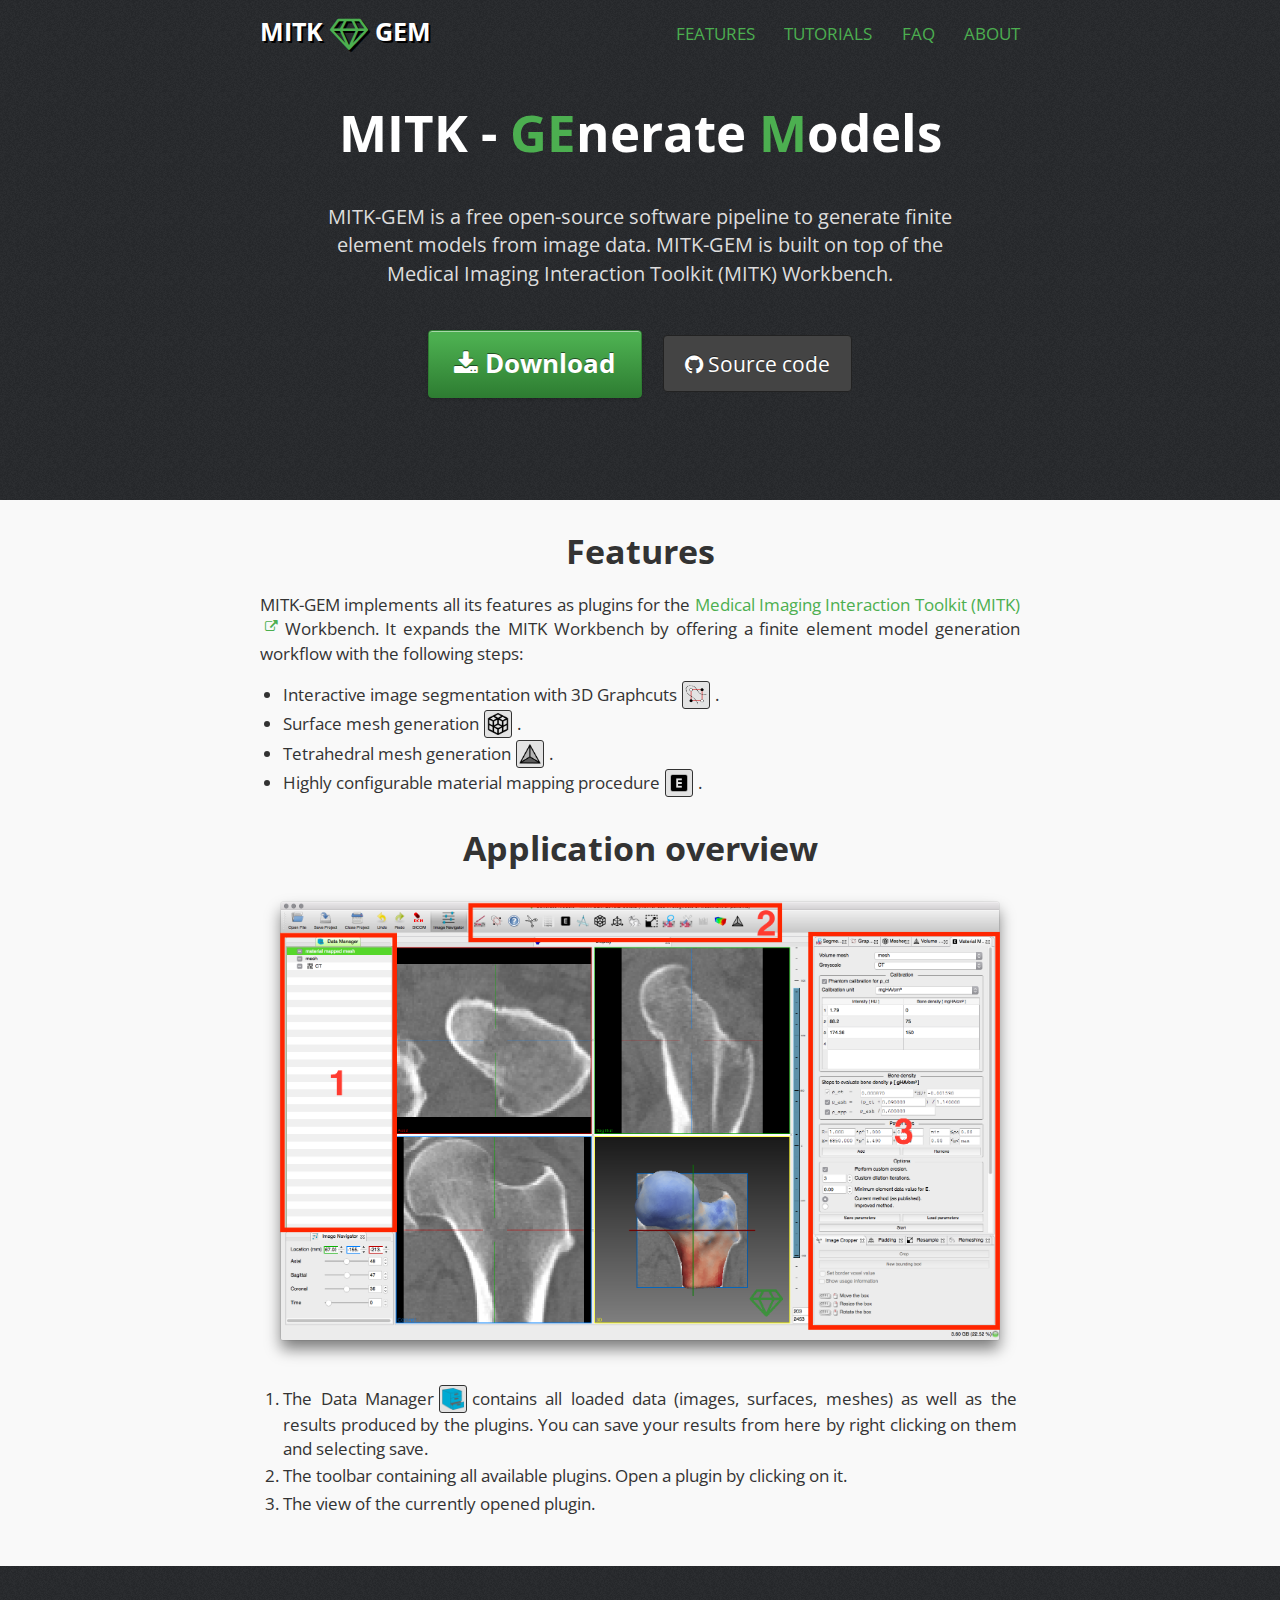
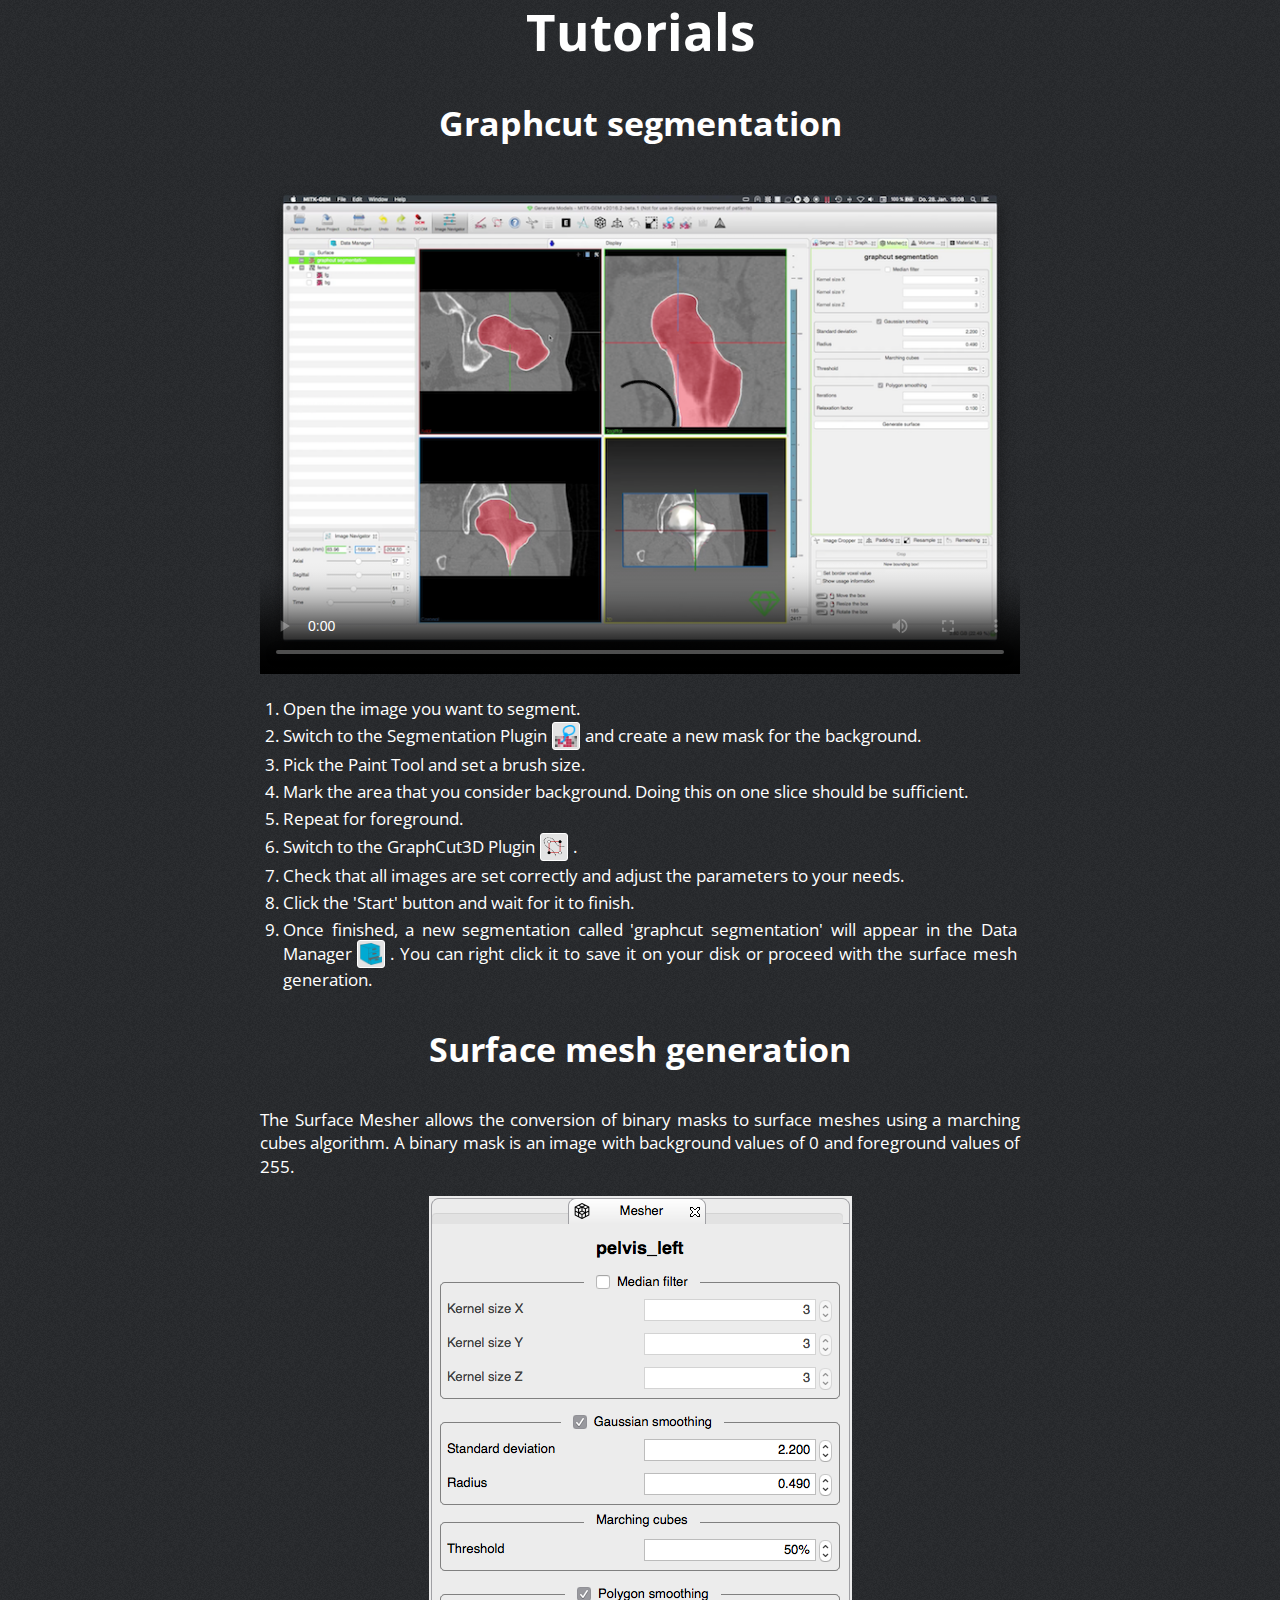
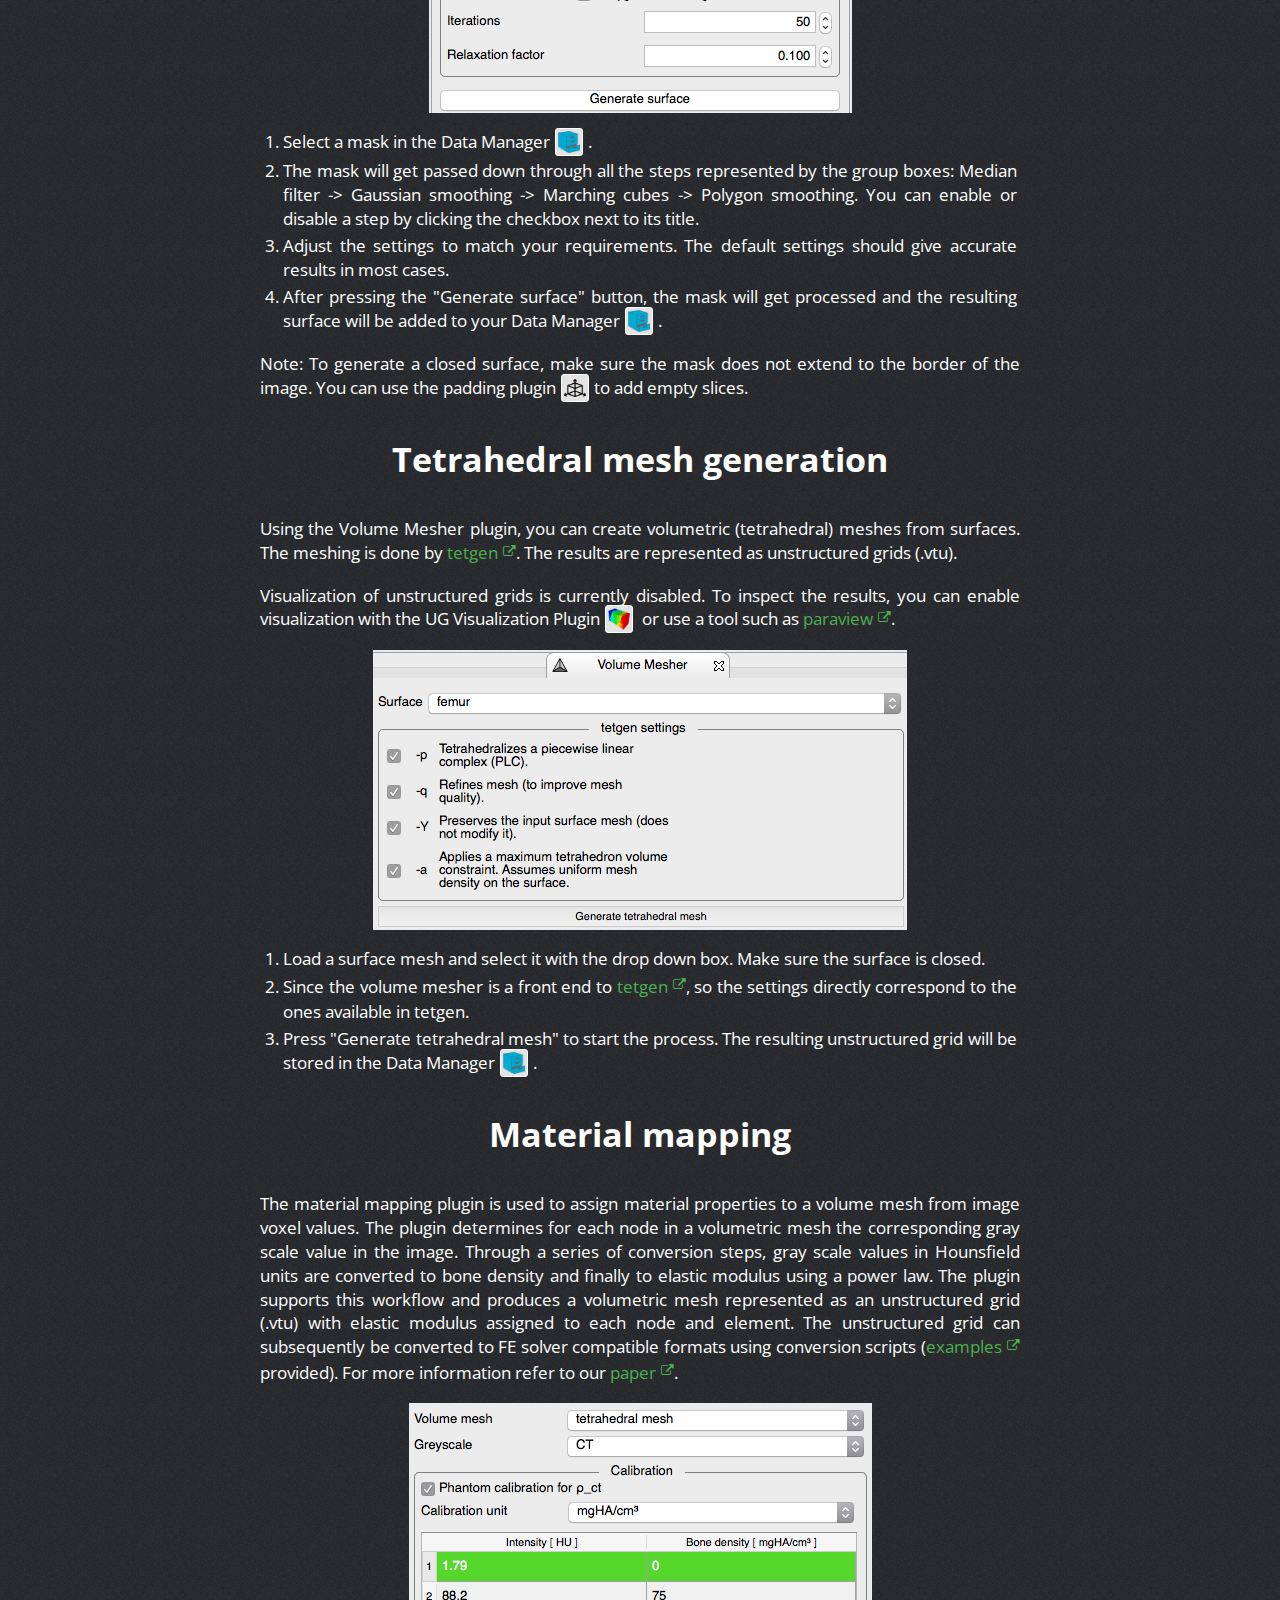
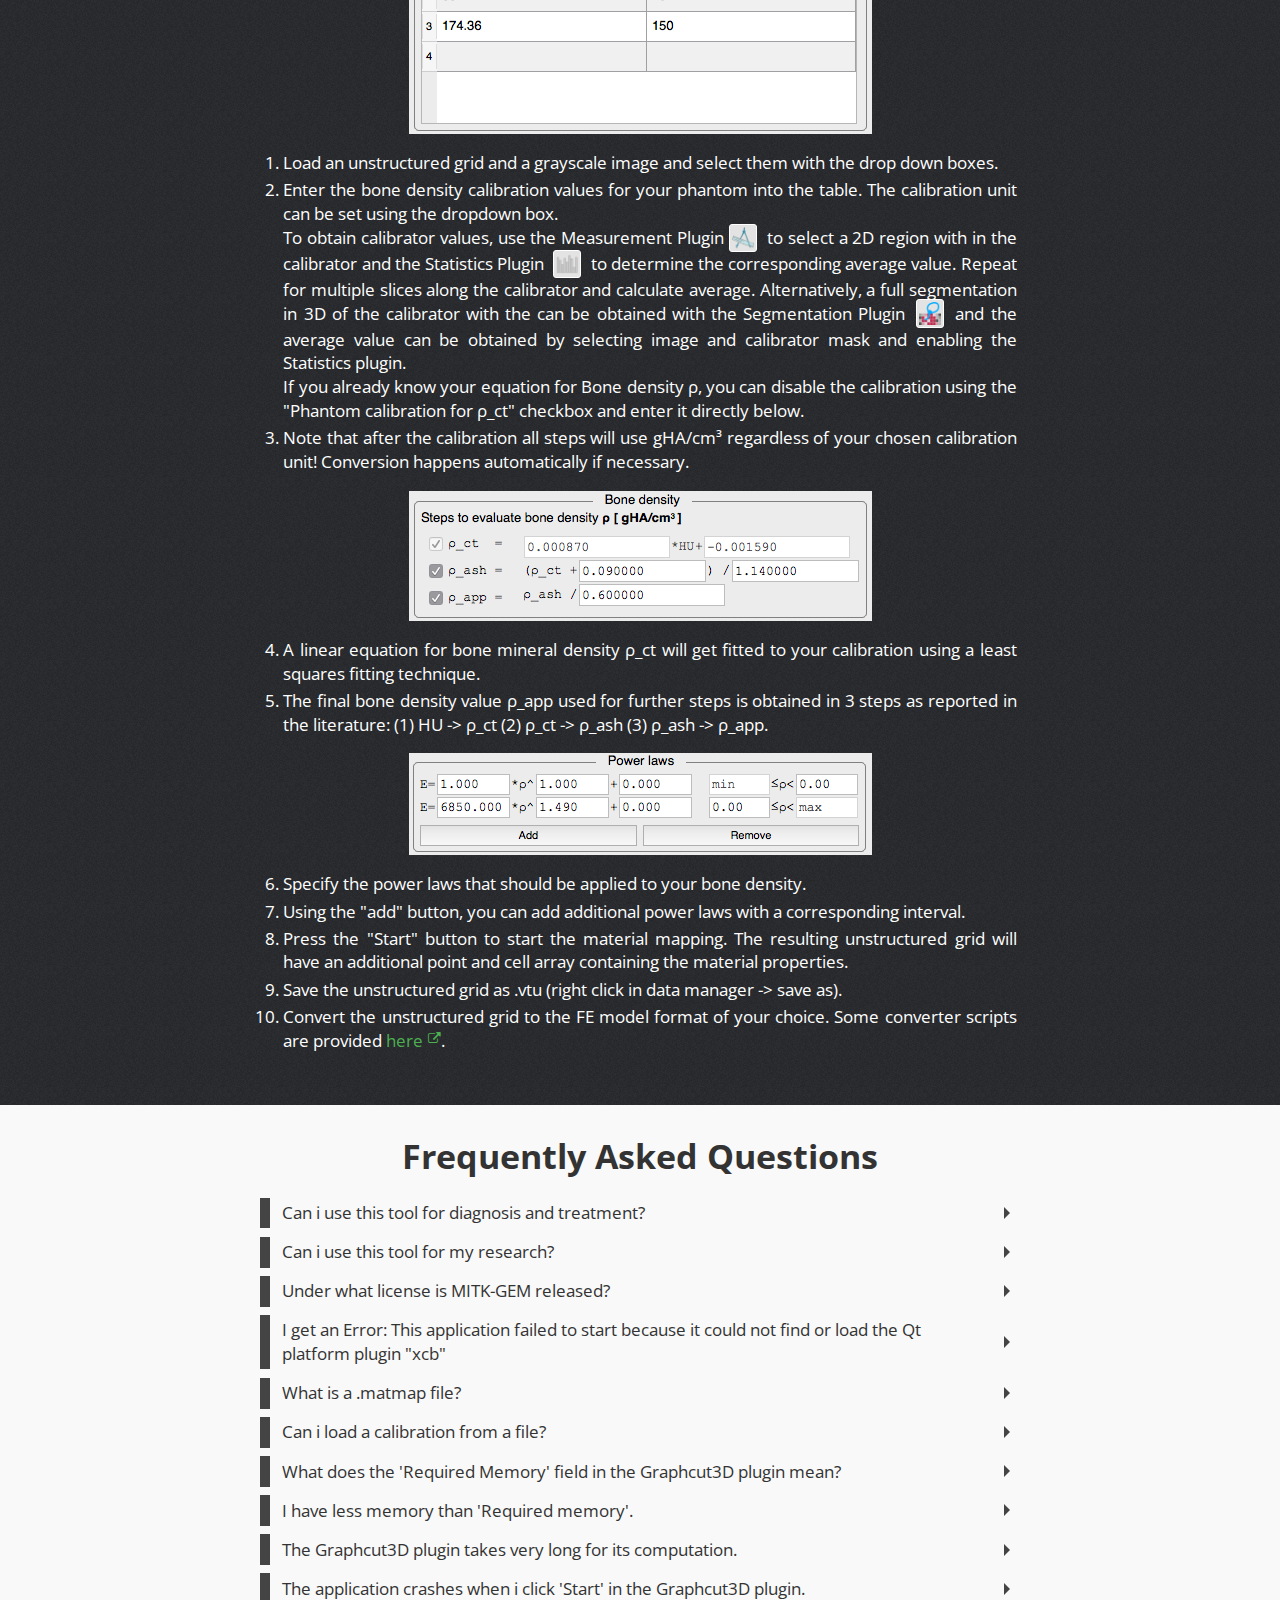
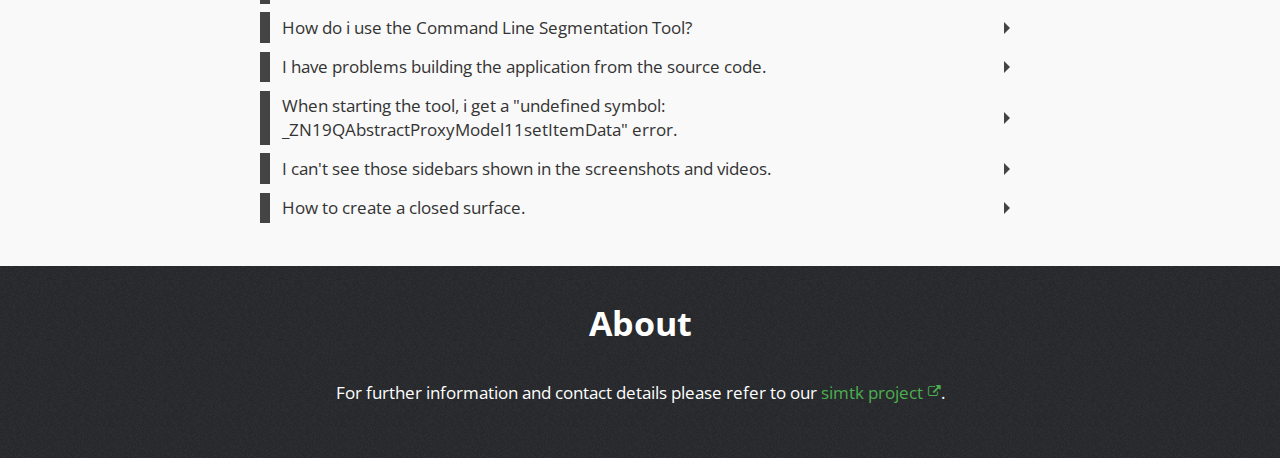
==== commit a6e60f23: "github doesn't want to accept file case changes..." ====
--- a/index.html
+++ b/index.html
@@ -79,8 +79,8 @@
                 <article>
                     <h2>Application overview</h2>
                     <p>
-                        <a href="img/overview.png" data-lightbox="overview" data-title="MITK-GEM overview">
-                            <img src="img/overview.png" alt="Workbench overview">
+                        <a href="img/screen_overview.png" data-lightbox="screen_overview" data-title="MITK-GEM overview">
+                            <img src="img/screen_overview.png" alt="Workbench overview">
                         </a>
                         <ol class="justify-text">
                             <li>The Data Manager<span><img class="icon" src="img/datamanager.png" alt="Icon DataManager Plugin"></span>contains all loaded data (images, surfaces, meshes) as well as the results produced by the plugins. You can save your results from here by right clicking on them and selecting save.</li>
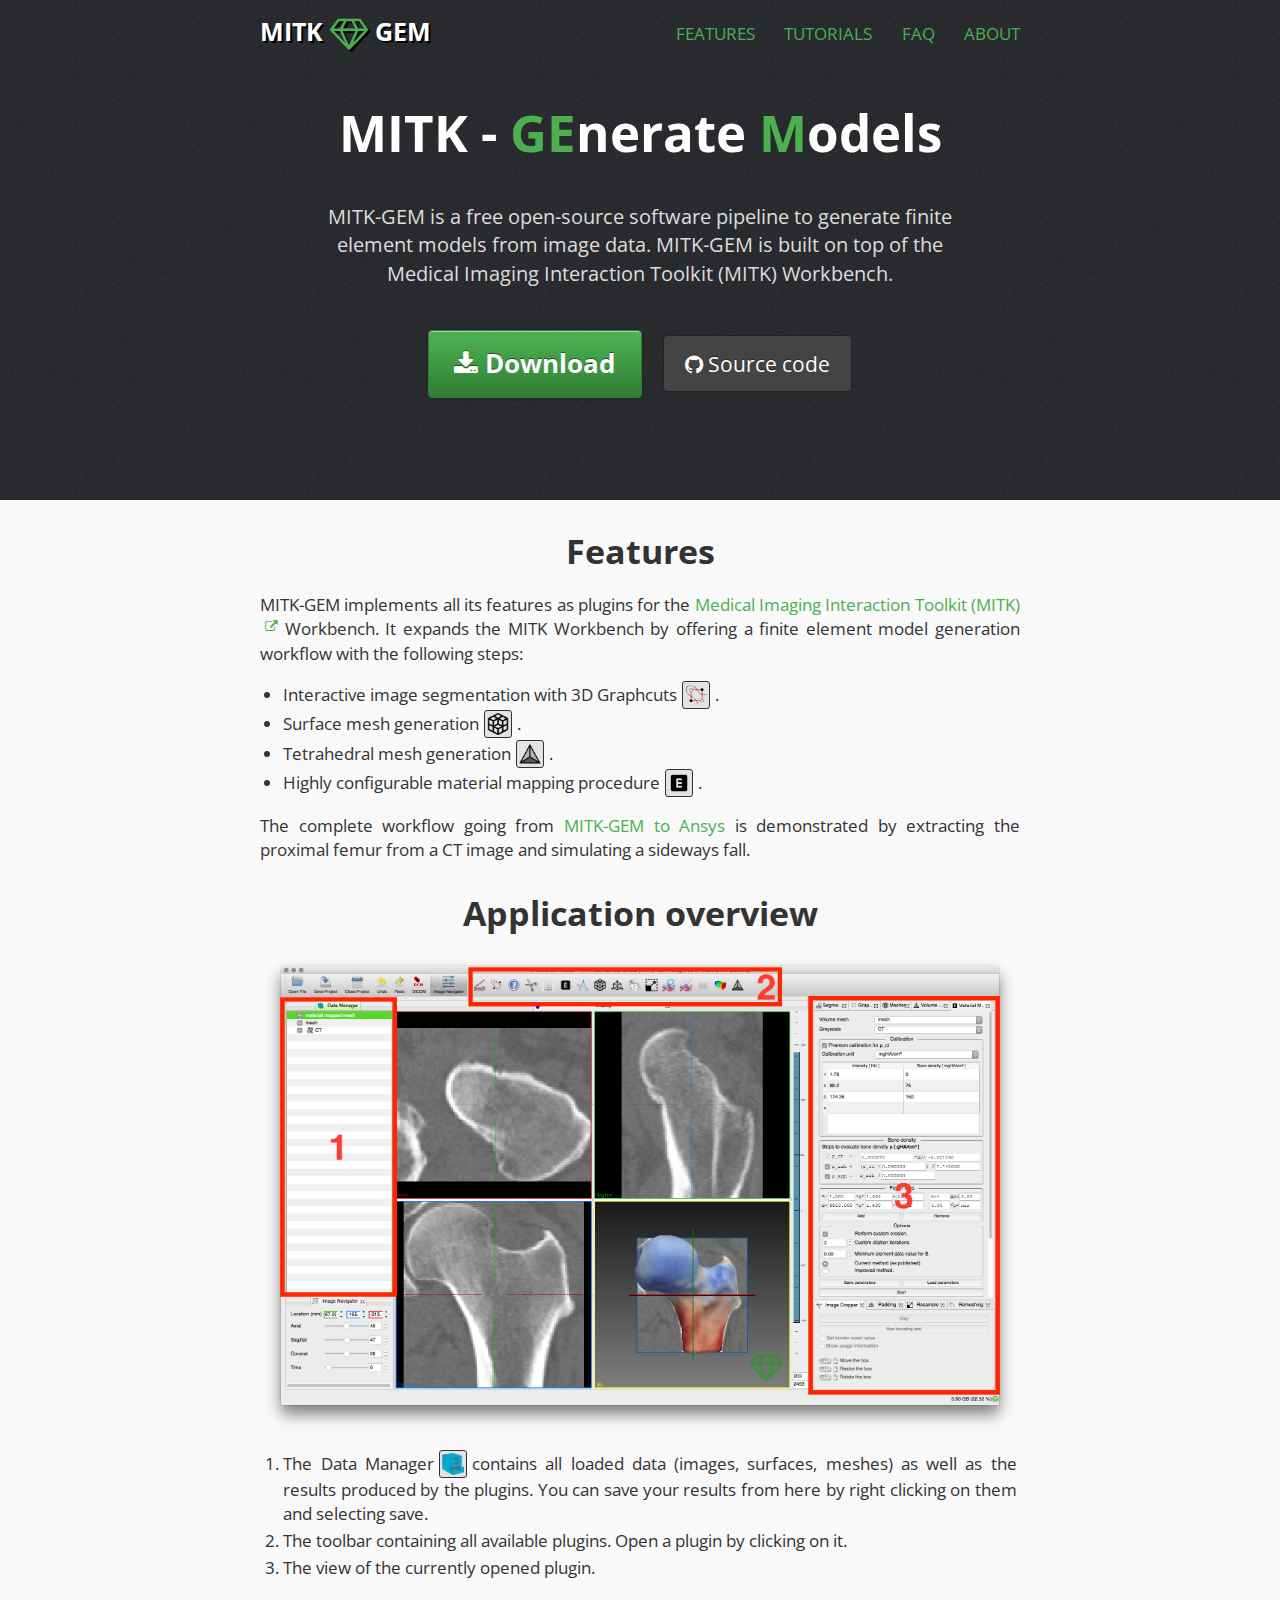
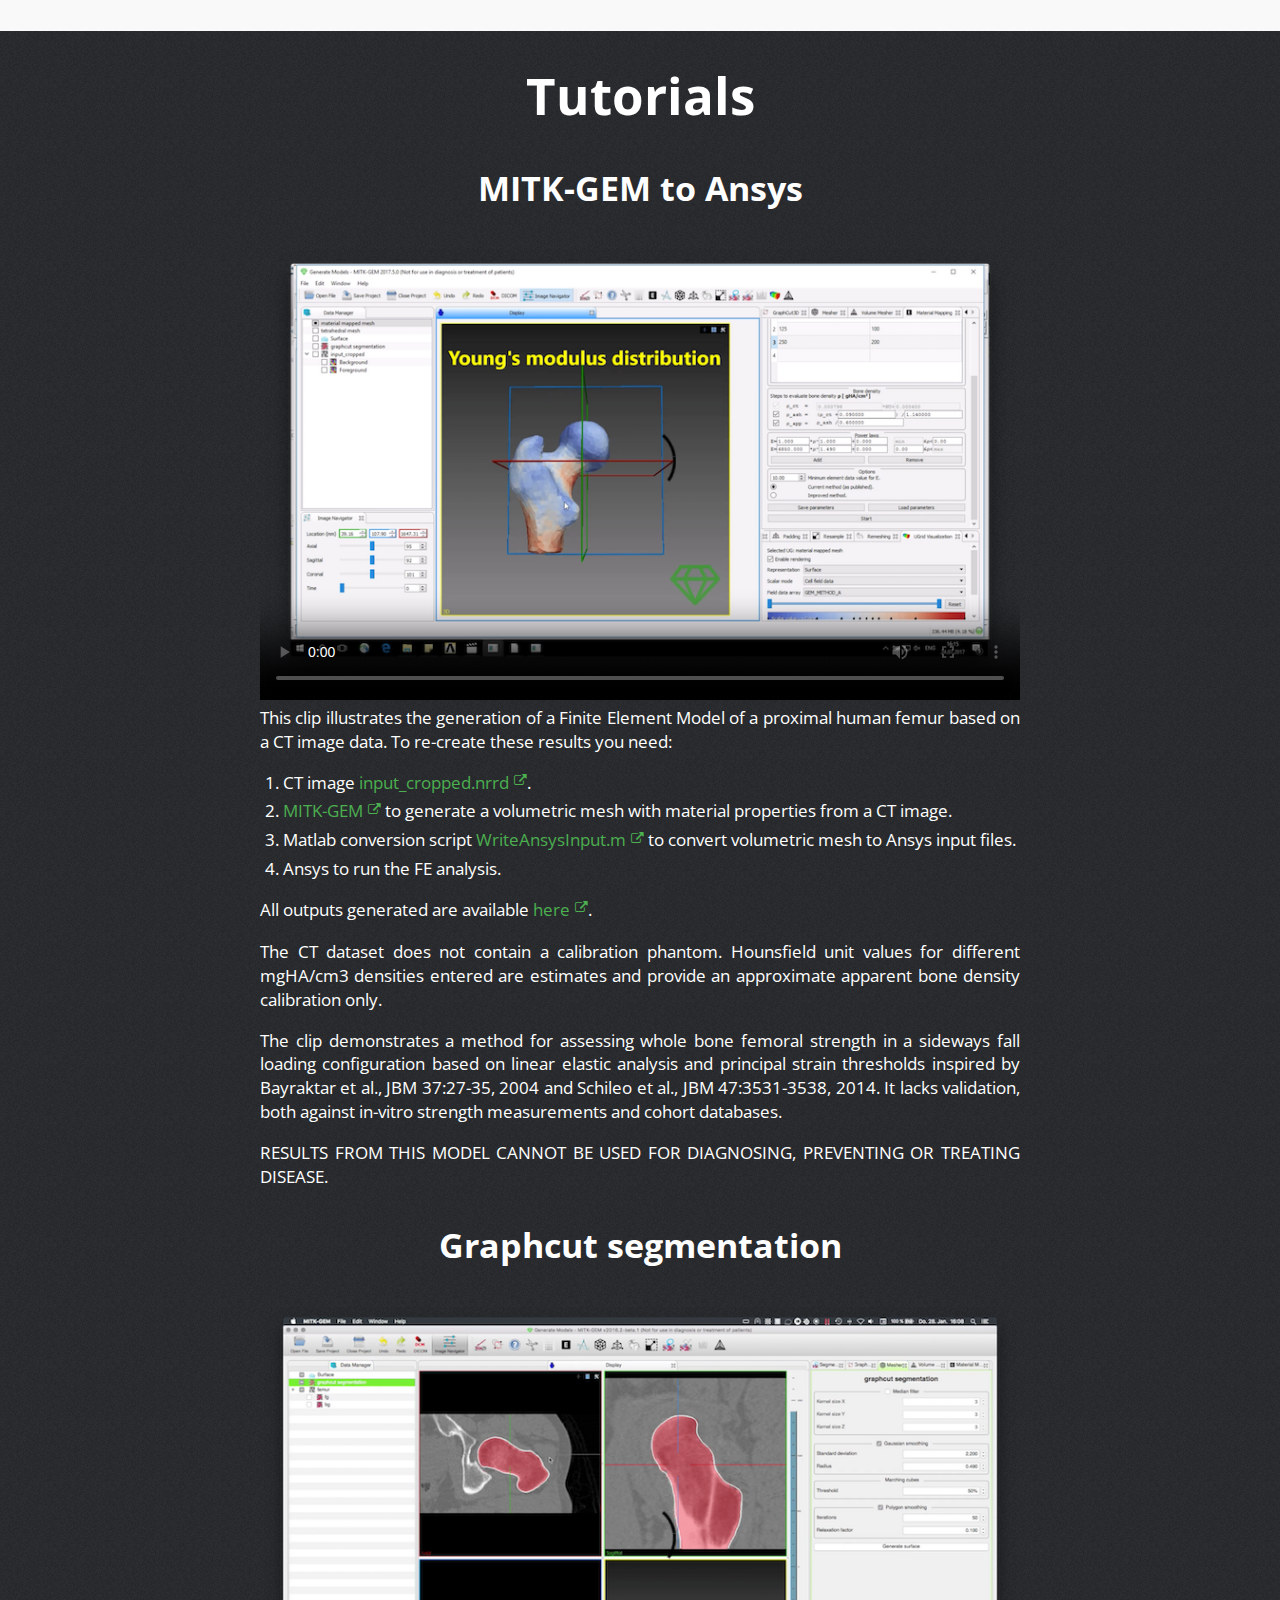
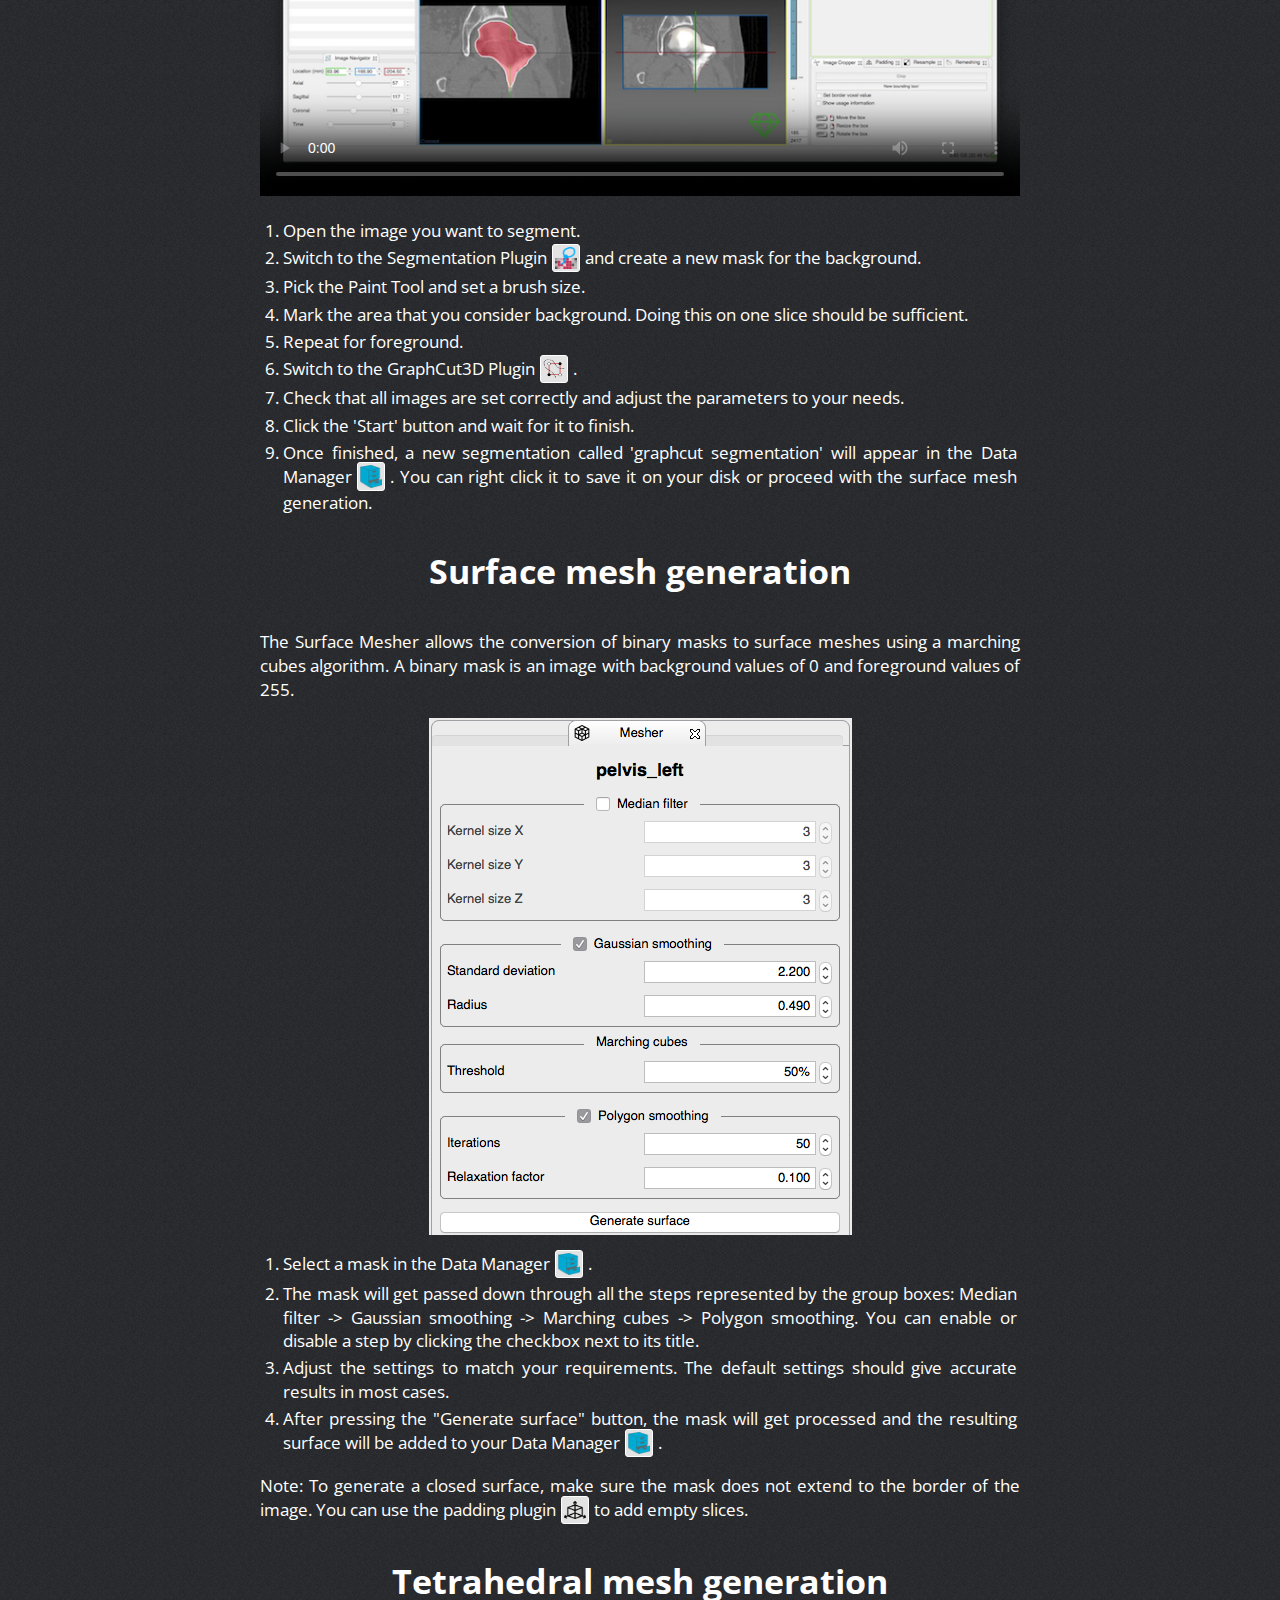
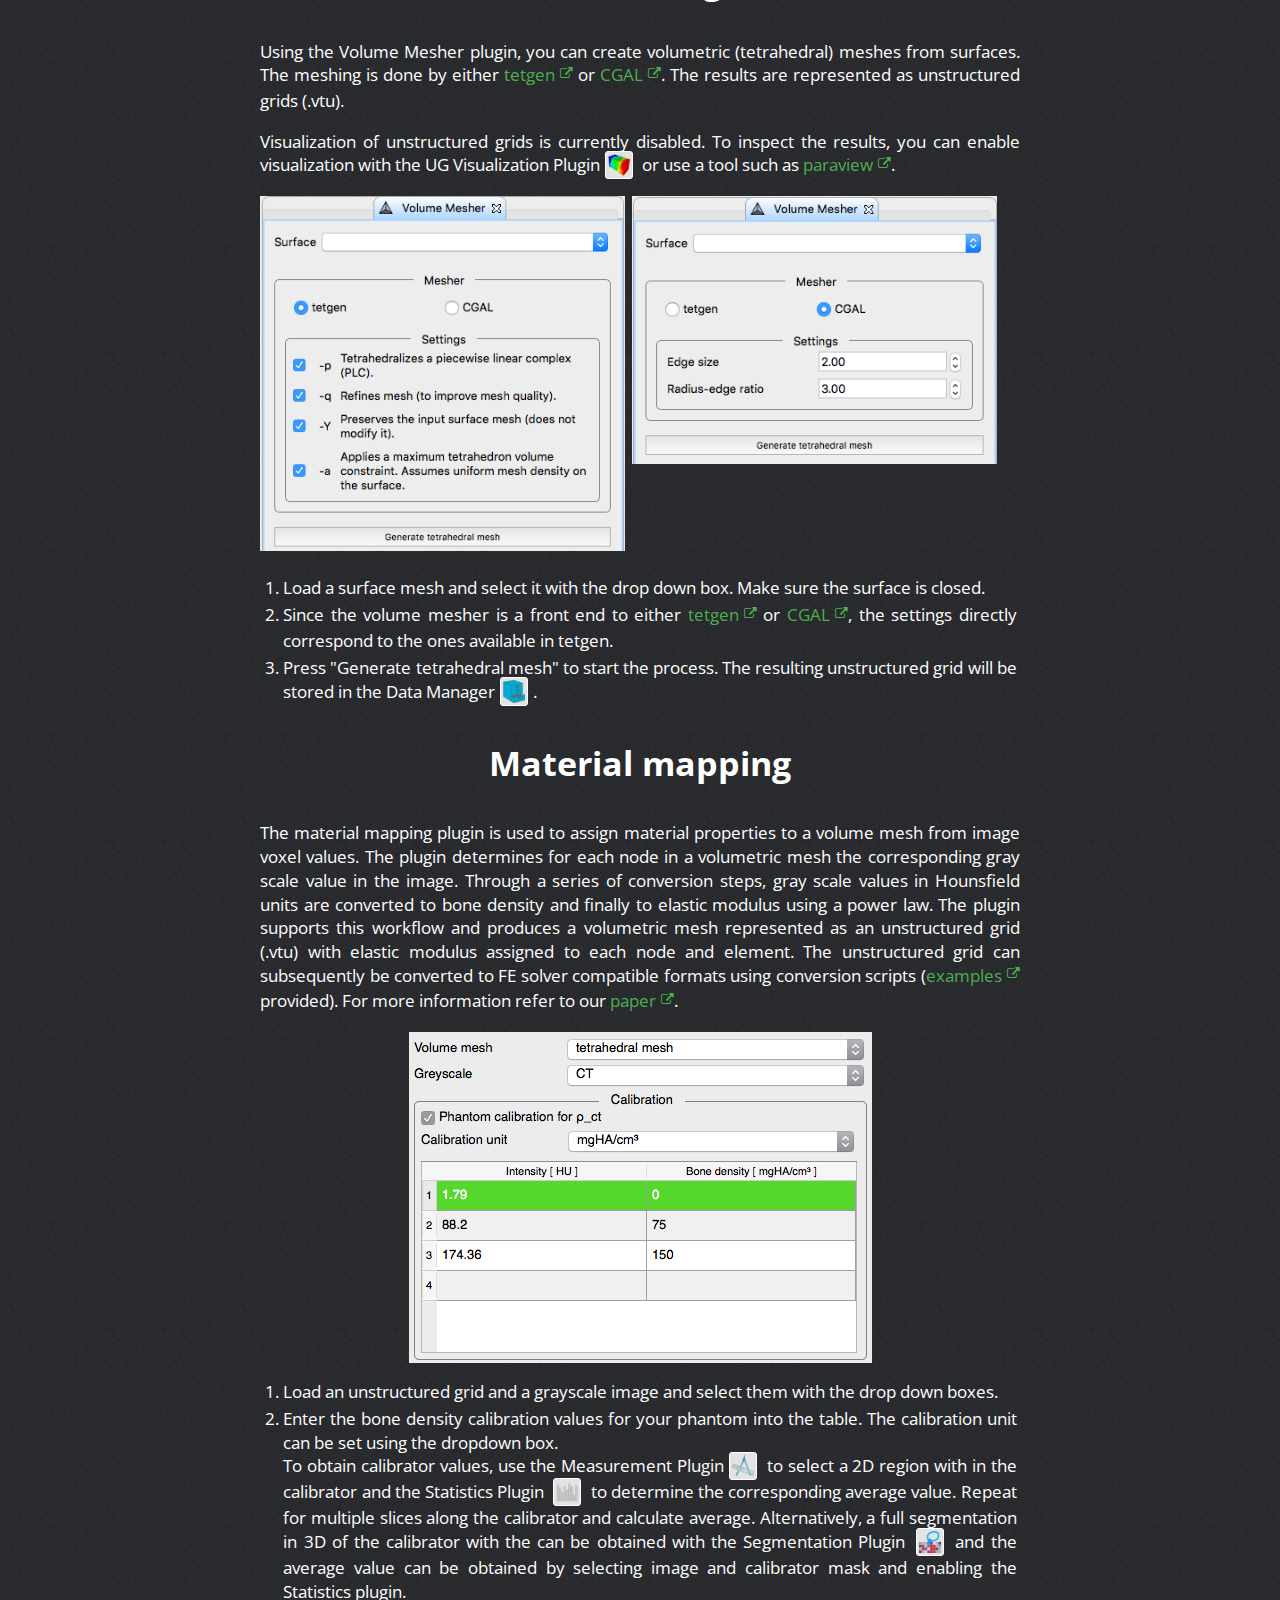
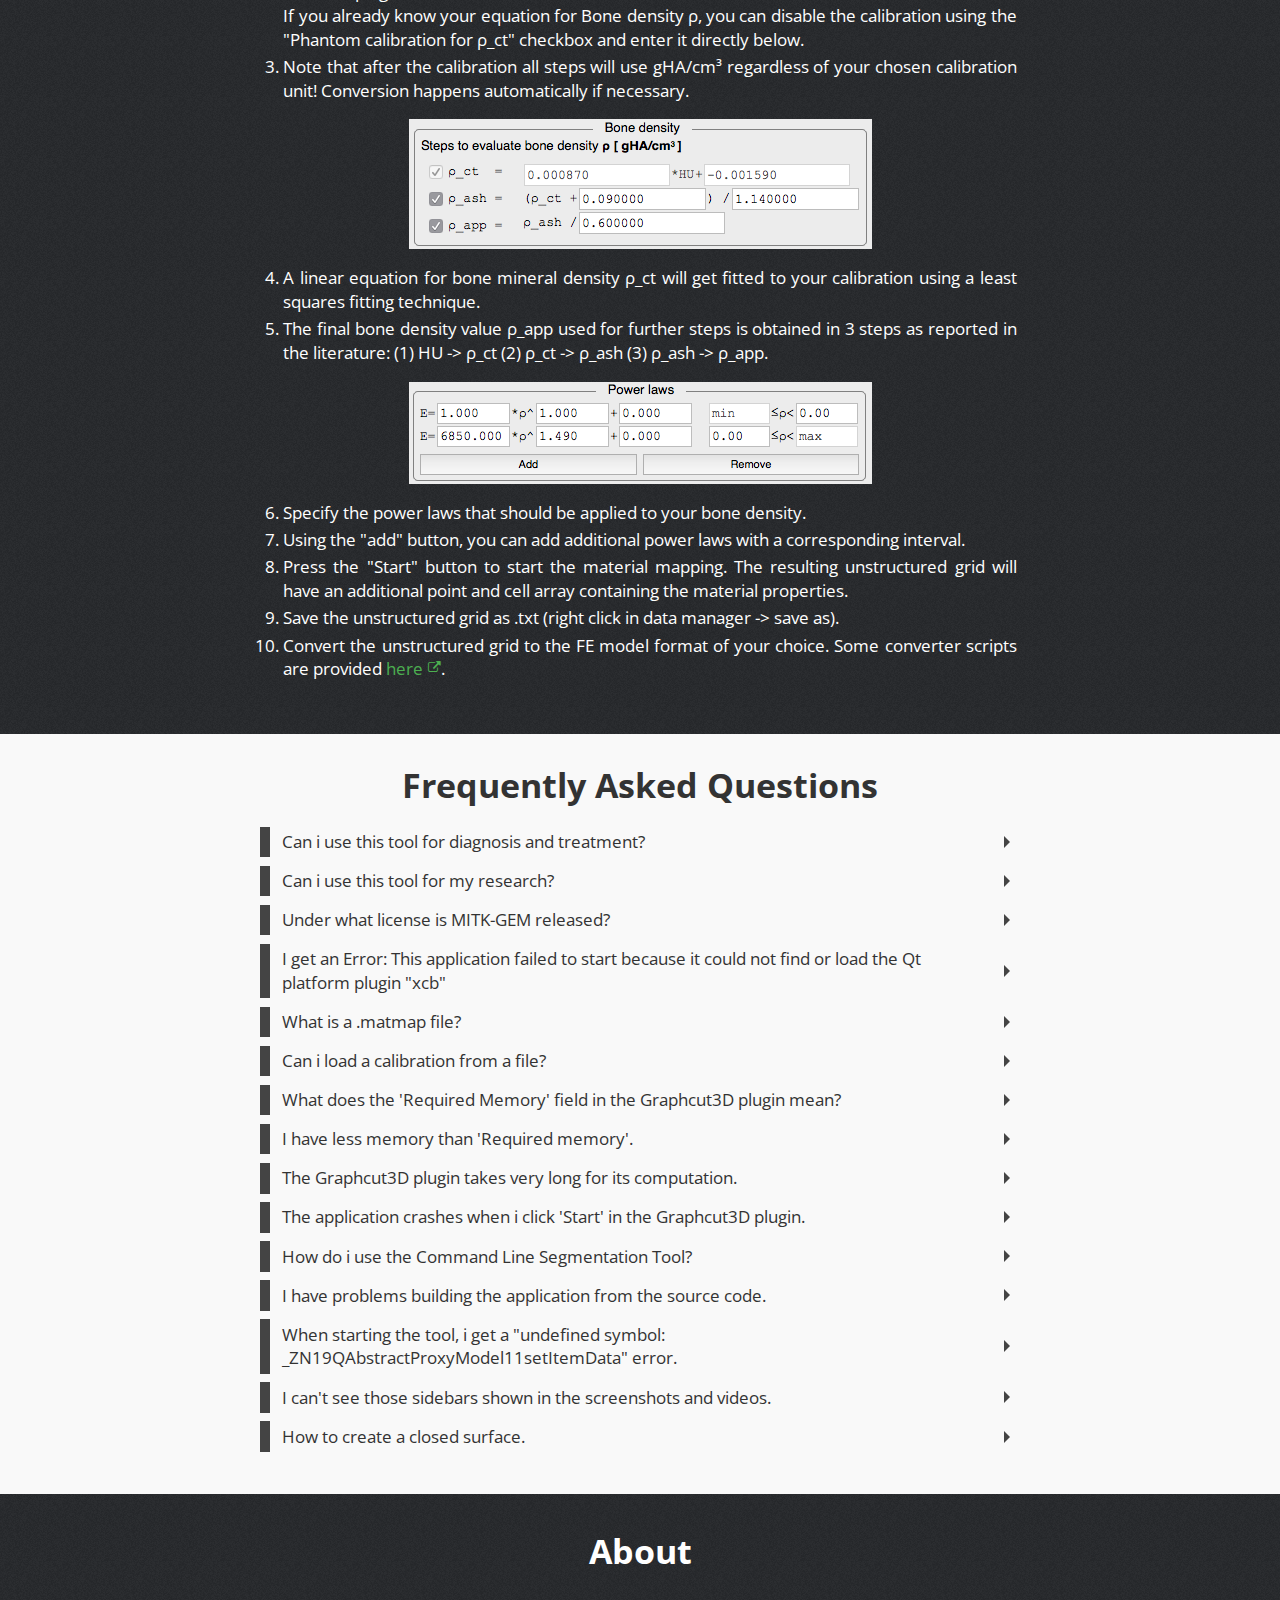
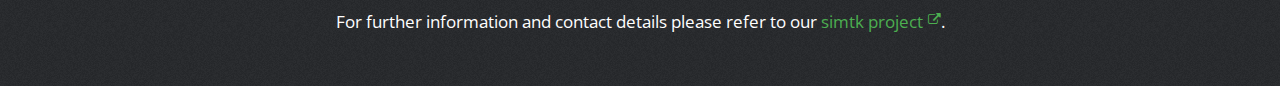
==== commit 0e6ed63e: "added full workflow, updated volume mesh and mapping" ====
--- a/index.html
+++ b/index.html
@@ -74,6 +74,9 @@
                         <a href="#volumemesh"><li>Tetrahedral mesh generation<img class="icon" src="img/volumemesh.png" alt="Icon GraphCut Plugin"></span>.</li></a>
                         <a href="#materialmapping"><li>Highly configurable material mapping procedure<img class="icon" src="img/materialmapping.png" alt="Icon GraphCut Plugin"></span>.</li></a>
                     </ul>
+
+                    <p class="justify-text">The complete workflow going from <a href="#pipeline"> MITK-GEM to Ansys</a> is demonstrated by extracting the proximal femur from a CT image and simulating a sideways fall.
+                    </p>
                 </article>
 
                 <article>
@@ -96,6 +99,35 @@
         <div class="site-section site-section-example">
             <div class="container">
                 <h1>Tutorials</h1>
+                <a class="anchor" id="pipeline"></a>
+                <article>
+                  <h2>MITK-GEM to Ansys</h2>
+                  <p>
+                    <div>
+                        <video controls width="100%" height="auto" poster="video/thumbnail_MITK-GEM-to-ANSYS.png">
+                         <source src="video/MITK-GEM-to-ANSYS.mp4">
+                         <p class="no-video">To view this video, please install a browser that <a href="http://caniuse.com/#feat=video">supports HTML5 video.</a></p>
+                        </video>
+                    </div>
+                    <p class="justify-text">This clip illustrates the generation of a Finite Element Model of a proximal human femur based on a CT image data. To re-create these results you need:
+                    </p>
+                    <ol class="justify-text">
+                        <li>CT image <a href="https://github.com/araex/mitk-gem-site/tree/gh-pages/tutorial_files" class="extA">input_cropped.nrrd</a>.</li>
+                        <li><a href="https://simtk.org/project/xml/downloads.xml?group_id=1063" class="extA">MITK-GEM</a> to generate a volumetric mesh with material properties from a CT image.</li>
+                        <li>Matlab conversion script <a href="https://github.com/araex/mitk-gem/tree/master/Scripts" class="extA">WriteAnsysInput.m</a> to convert volumetric mesh to Ansys input files.</li>
+                        <li>Ansys to run the FE analysis.</li>
+                    </ol>
+                    <p class="justify-text"> All outputs generated are available <a href="https://github.com/araex/mitk-gem-site/tree/gh-pages/tutorial_files" class="extA">here</a>.
+                    </p>
+                    <p class="justify-text"> The CT dataset does not contain a calibration phantom. Hounsfield unit values for different mgHA/cm3 densities entered are estimates and provide an approximate apparent bone density calibration only.
+                    </p>
+                    <p class="justify-text"> The clip demonstrates a method for assessing whole bone femoral strength in a sideways fall loading configuration based on linear elastic analysis and principal strain thresholds inspired by Bayraktar et al., JBM 37:27-35, 2004 and Schileo et al., JBM 47:3531-3538, 2014. It lacks validation, both against in-vitro strength measurements and cohort databases.
+                    </p>
+                    <p class="justify-text"> RESULTS FROM THIS MODEL CANNOT BE USED FOR DIAGNOSING, PREVENTING OR TREATING DISEASE.
+                    </p>
+                  </p>
+                </article>
+
                 <a class="anchor" id="graphcut"></a>
                 <article>
                   <h2>Graphcut segmentation</h2>
@@ -144,15 +176,19 @@
                 <article>
                   <h2>Tetrahedral mesh generation</h2>
                   <p>
-                    <p class="justify-text">Using the Volume Mesher plugin, you can create volumetric (tetrahedral) meshes from surfaces. The meshing is done by <a href="http://wias-berlin.de/software/tetgen/" class="extA">tetgen</a>. The results are represented as unstructured grids (.vtu).</p>
+                    <p class="justify-text">Using the Volume Mesher plugin, you can create volumetric (tetrahedral) meshes from surfaces. The meshing is done by either <a href="http://wias-berlin.de/software/tetgen/" class="extA">tetgen</a> or <a href="http://www.cgal.org" class="extA">CGAL</a>. The results are represented as unstructured grids (.vtu).</p>
                     <p class="justify-text">Visualization of unstructured grids is currently disabled. To inspect the results, you can enable visualization with the UG Visualization Plugin<span><img class="icon" src="img/ugvisualization.png" alt="Icon UG Visualization Plugin"></span> or use a tool such as <a href="http://www.paraview.org/" class="extA">paraview</a>.
                     </p>
-                    <a href="img/screen_volumemesh.png" data-lightbox="tutorial" data-title="Volume mesher plugin">
-                        <img src="img/screen_volumemesh.png" alt="Screenshot volume mesh generation" style="max-width: 534px">
-                    </a>
+                    <a href="img/screen_volumemesh_tetgen.png" data-lightbox="tutorial" data-title="Volume mesher plugin tetgen">
+                        <img src="img/screen_volumemesh_tetgen.png" alt="Screenshot volume mesh generation with tetgen" style="float: left; width: 48%; margin-right: 1%; margin-bottom: 0.5em;">
+                    </a>
+                    <a href="img/screen_volumemesh_cgal.png" data-lightbox="tutorial" data-title="Volume mesher plugin cgal">
+                        <img src="img/screen_volumemesh_cgal.png" alt="Screenshot volume mesh generation with CGAL" style="float: left; width: 48%; margin-right: 1%; margin-bottom: 0.5em;">
+                    </a>
+                    <p style="clear: both;"></p>
                     <ol class="justify-text">
                       <li>Load a surface mesh and select it with the drop down box. Make sure the surface is closed.</li>
-                      <li>Since the volume mesher is a front end to <a href="http://wias-berlin.de/software/tetgen/" class="extA">tetgen</a>, so the settings directly correspond to the ones available in tetgen.</li>
+                      <li>Since the volume mesher is a front end to either <a href="http://wias-berlin.de/software/tetgen/" class="extA">tetgen</a> or <a href="http://www.cgal.org" class="extA">CGAL</a>, the settings directly correspond to the ones available in tetgen.</li>
                       <li>Press "Generate tetrahedral mesh" to start the process. The resulting unstructured grid will be stored in the Data Manager<span><img class="icon" src="img/datamanager.png" alt="Icon DataManager Plugin"></span>. </li>
                     </ol>
                   </p>
@@ -190,7 +226,7 @@
                       <li value="6">Specify the power laws that should be applied to your bone density.</li>
                       <li>Using the "add" button, you can add additional power laws with a corresponding interval.</li>
                       <li>Press the "Start" button to start the material mapping. The resulting unstructured grid will have an additional point and cell array containing the material properties.</li>
-                      <li>Save the unstructured grid as .vtu (right click in data manager -> save as).</li>
+                      <li>Save the unstructured grid as .txt (right click in data manager -> save as).</li>
                       <li>Convert the unstructured grid to the FE model format of your choice. Some converter scripts are provided <a href="https://github.com/araex/mitk-gem/tree/master/Scripts" class="extA">here</a>.</li>
                     </ol>
                   </p>
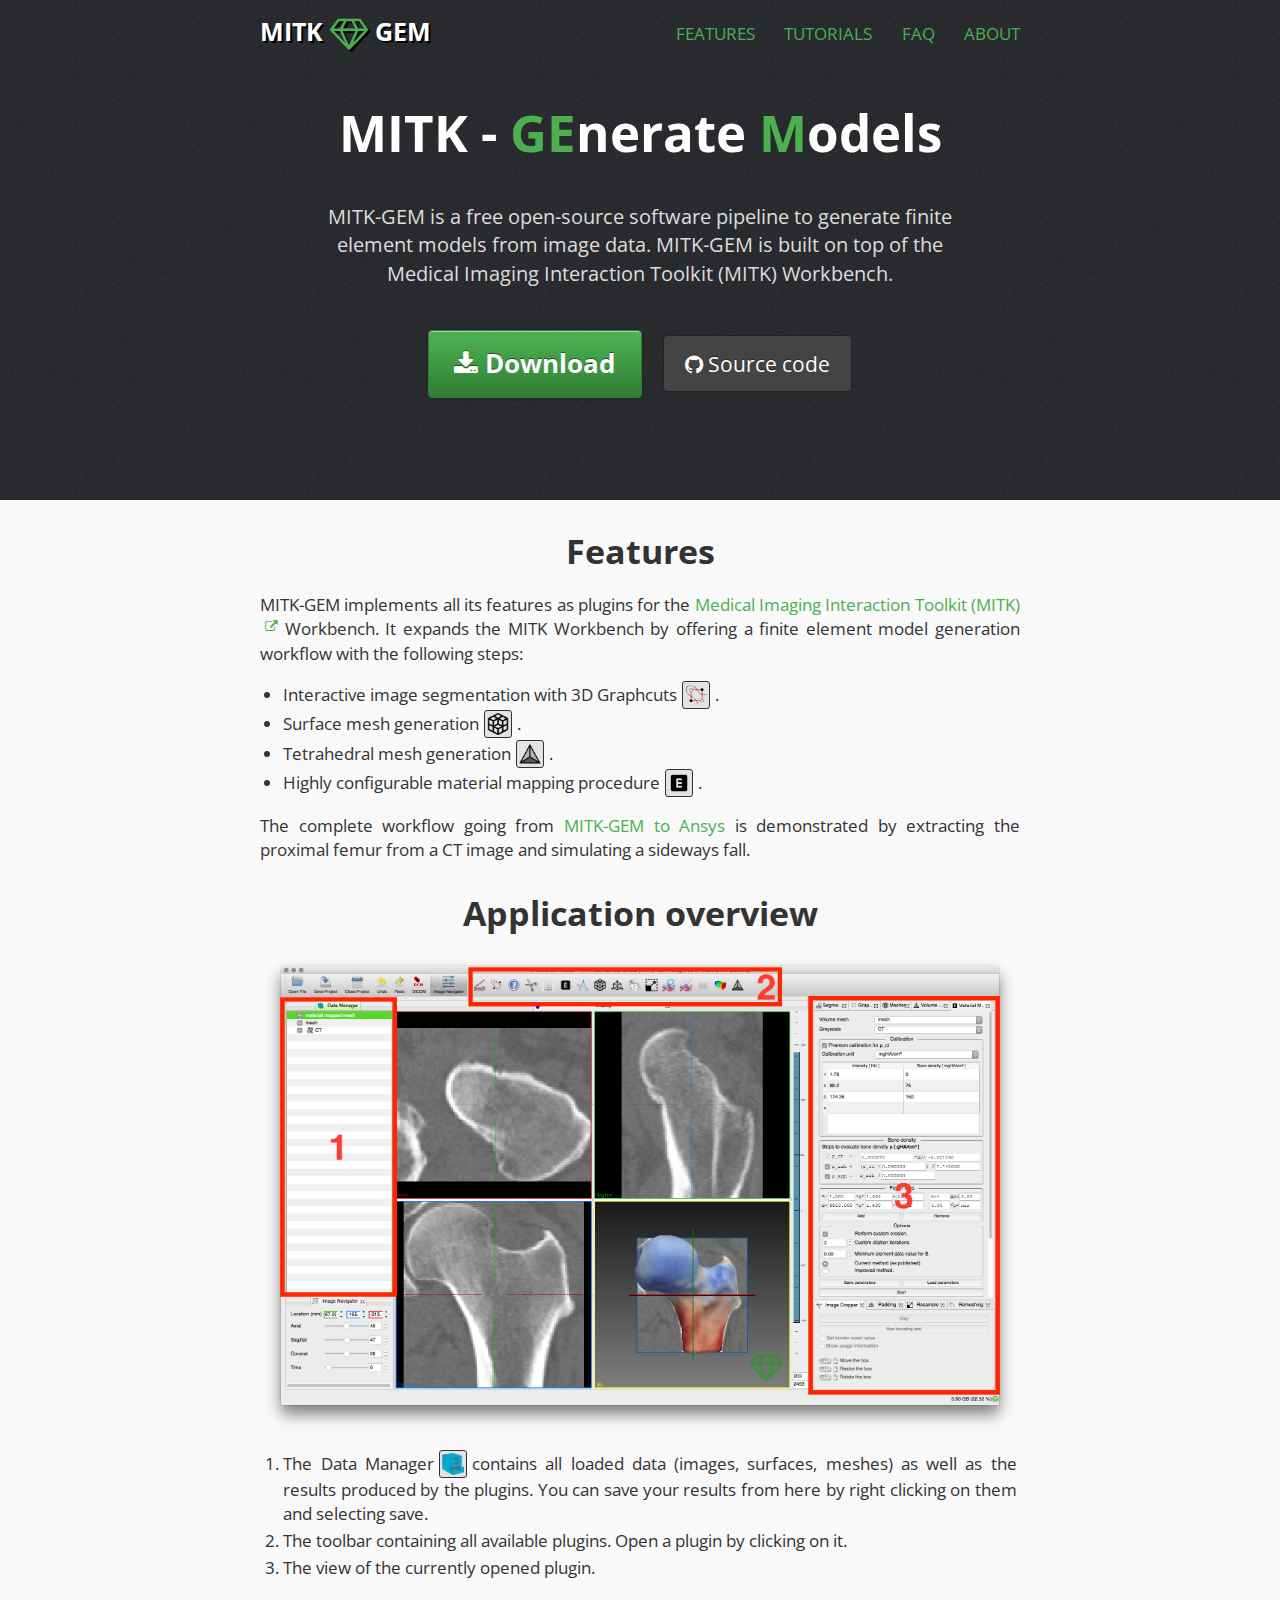
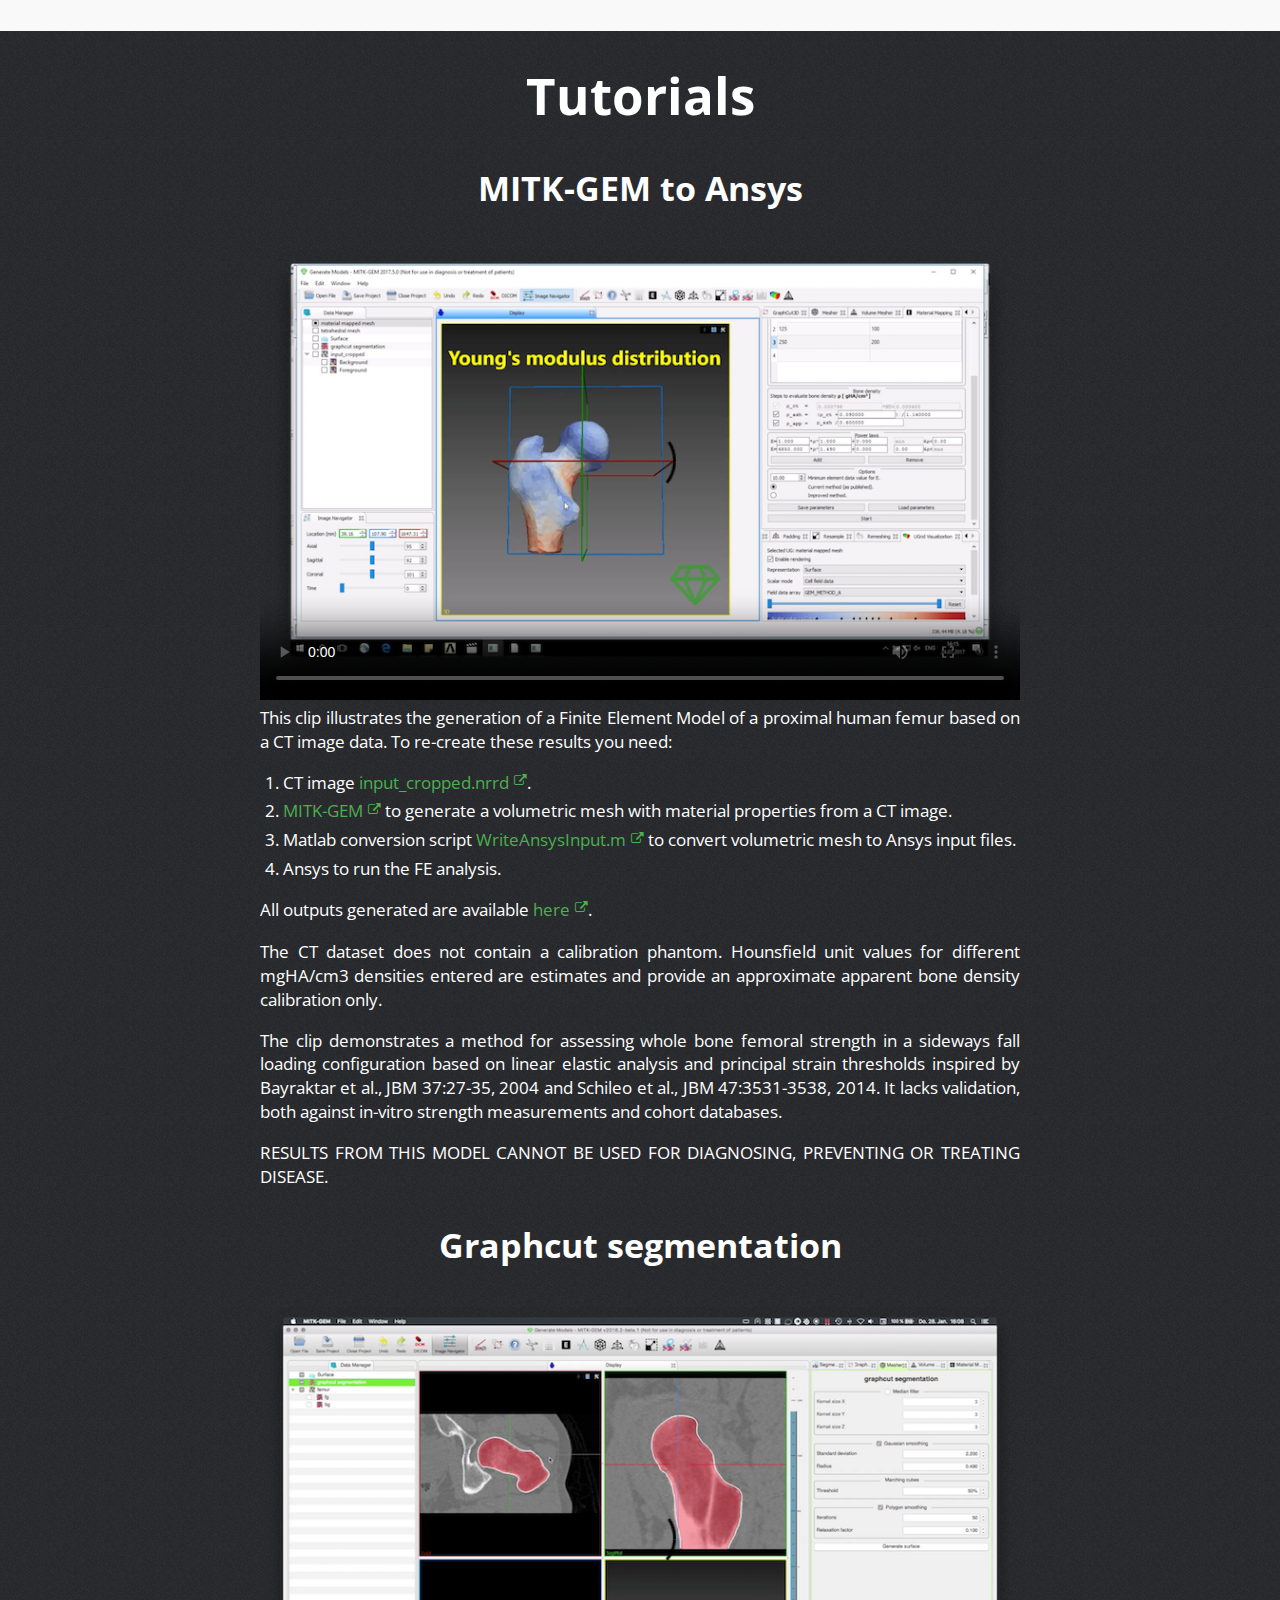
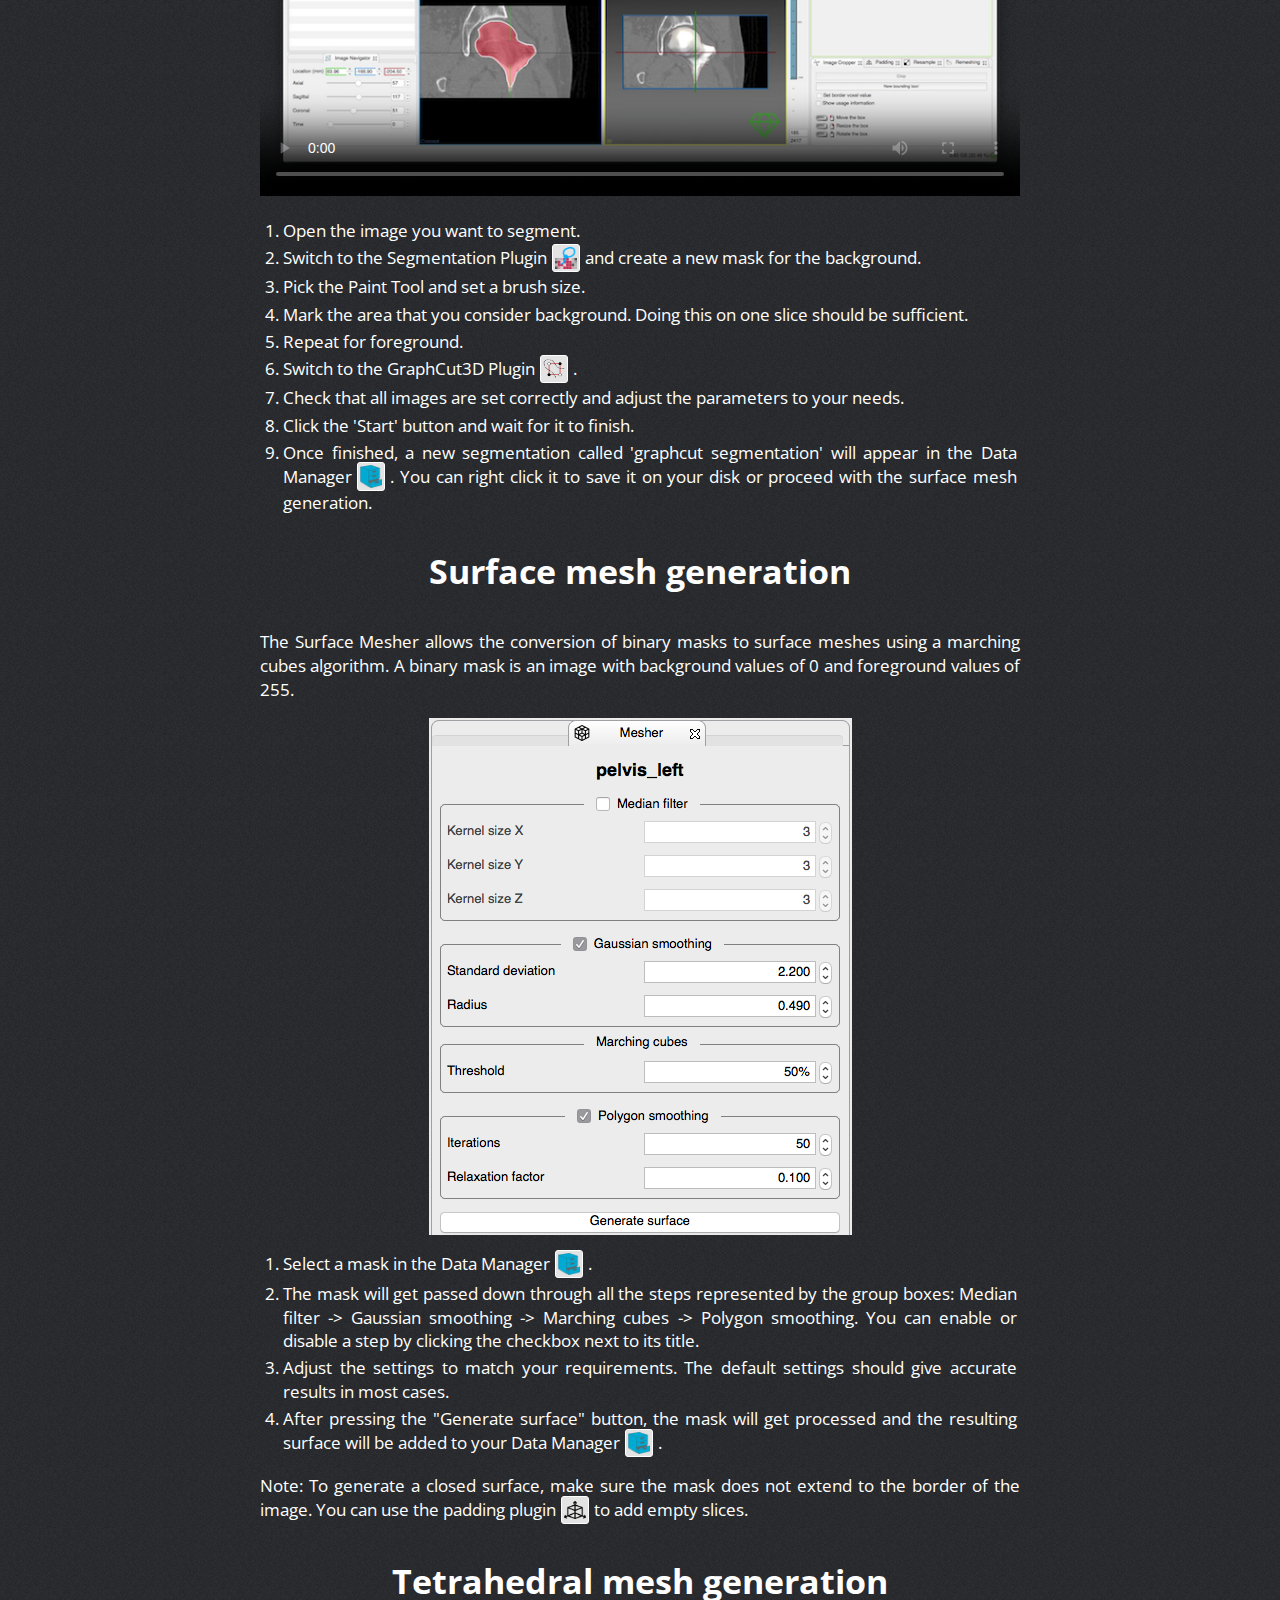
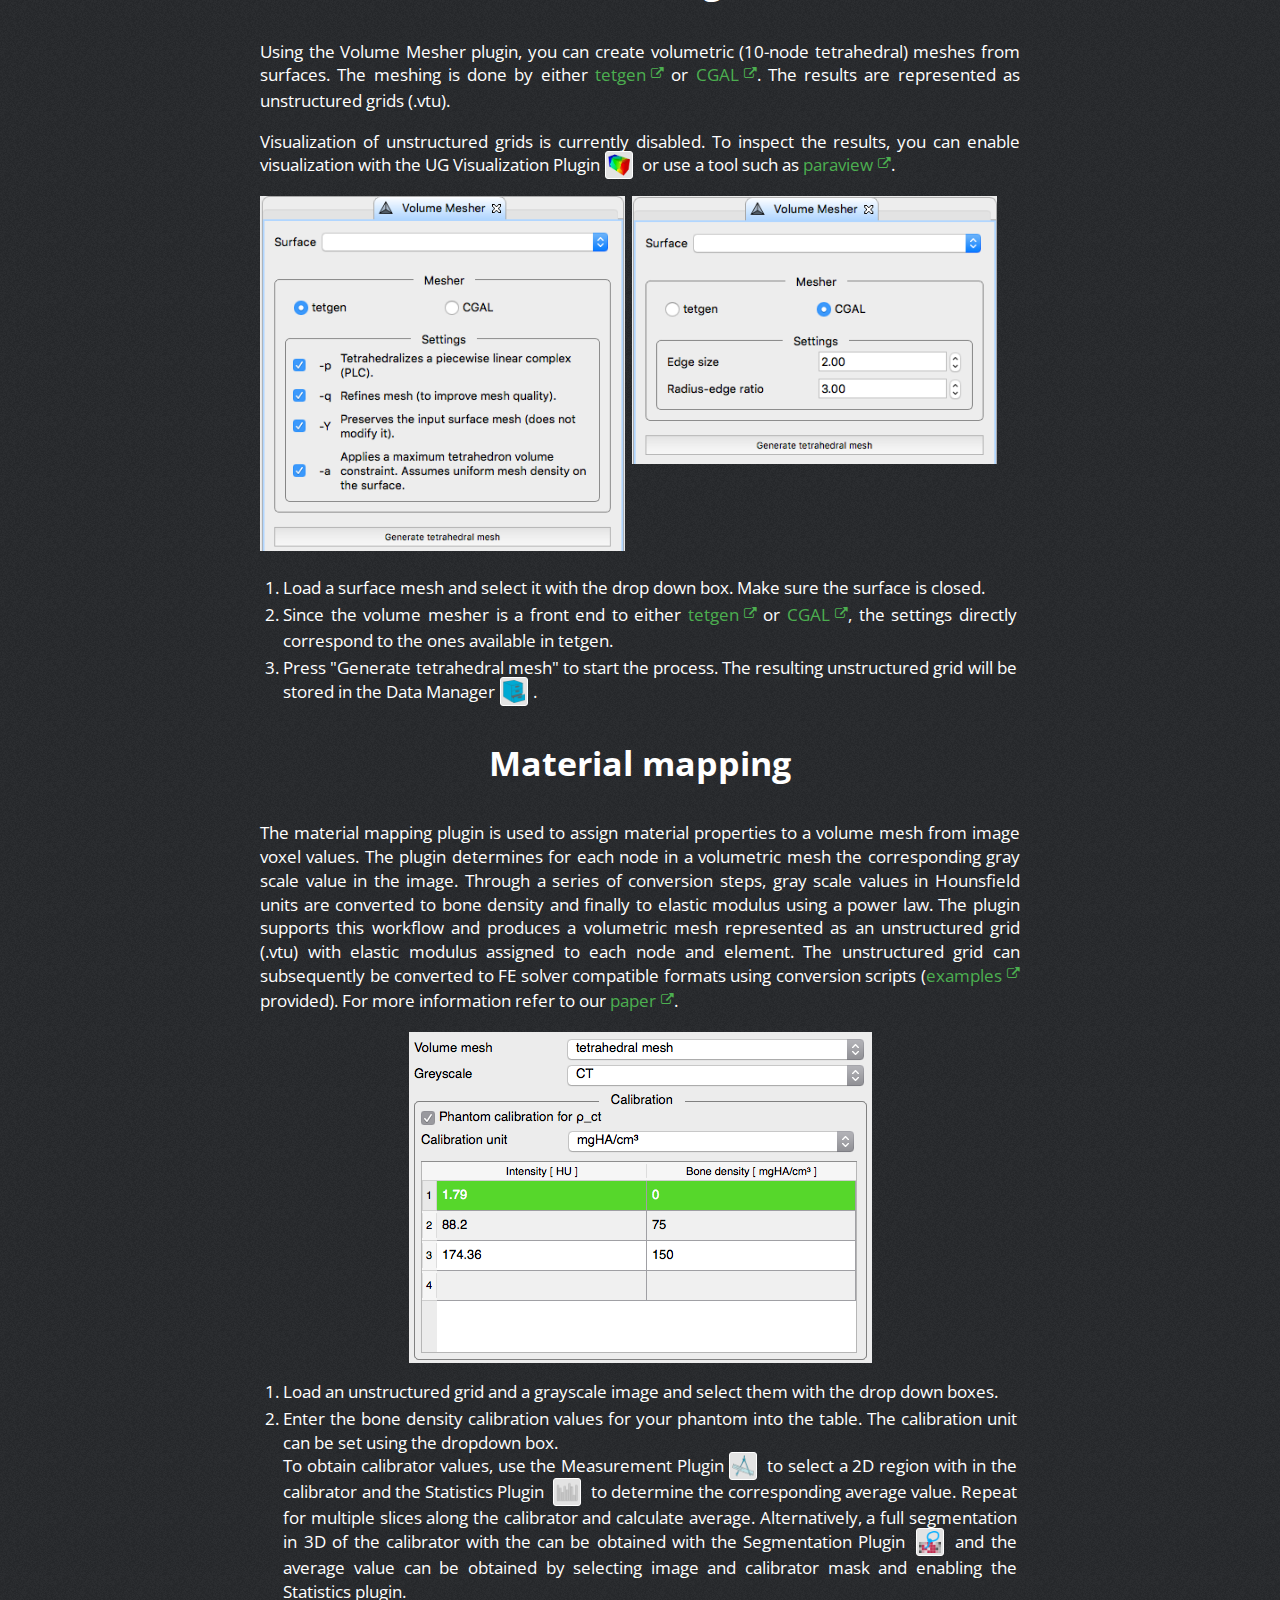
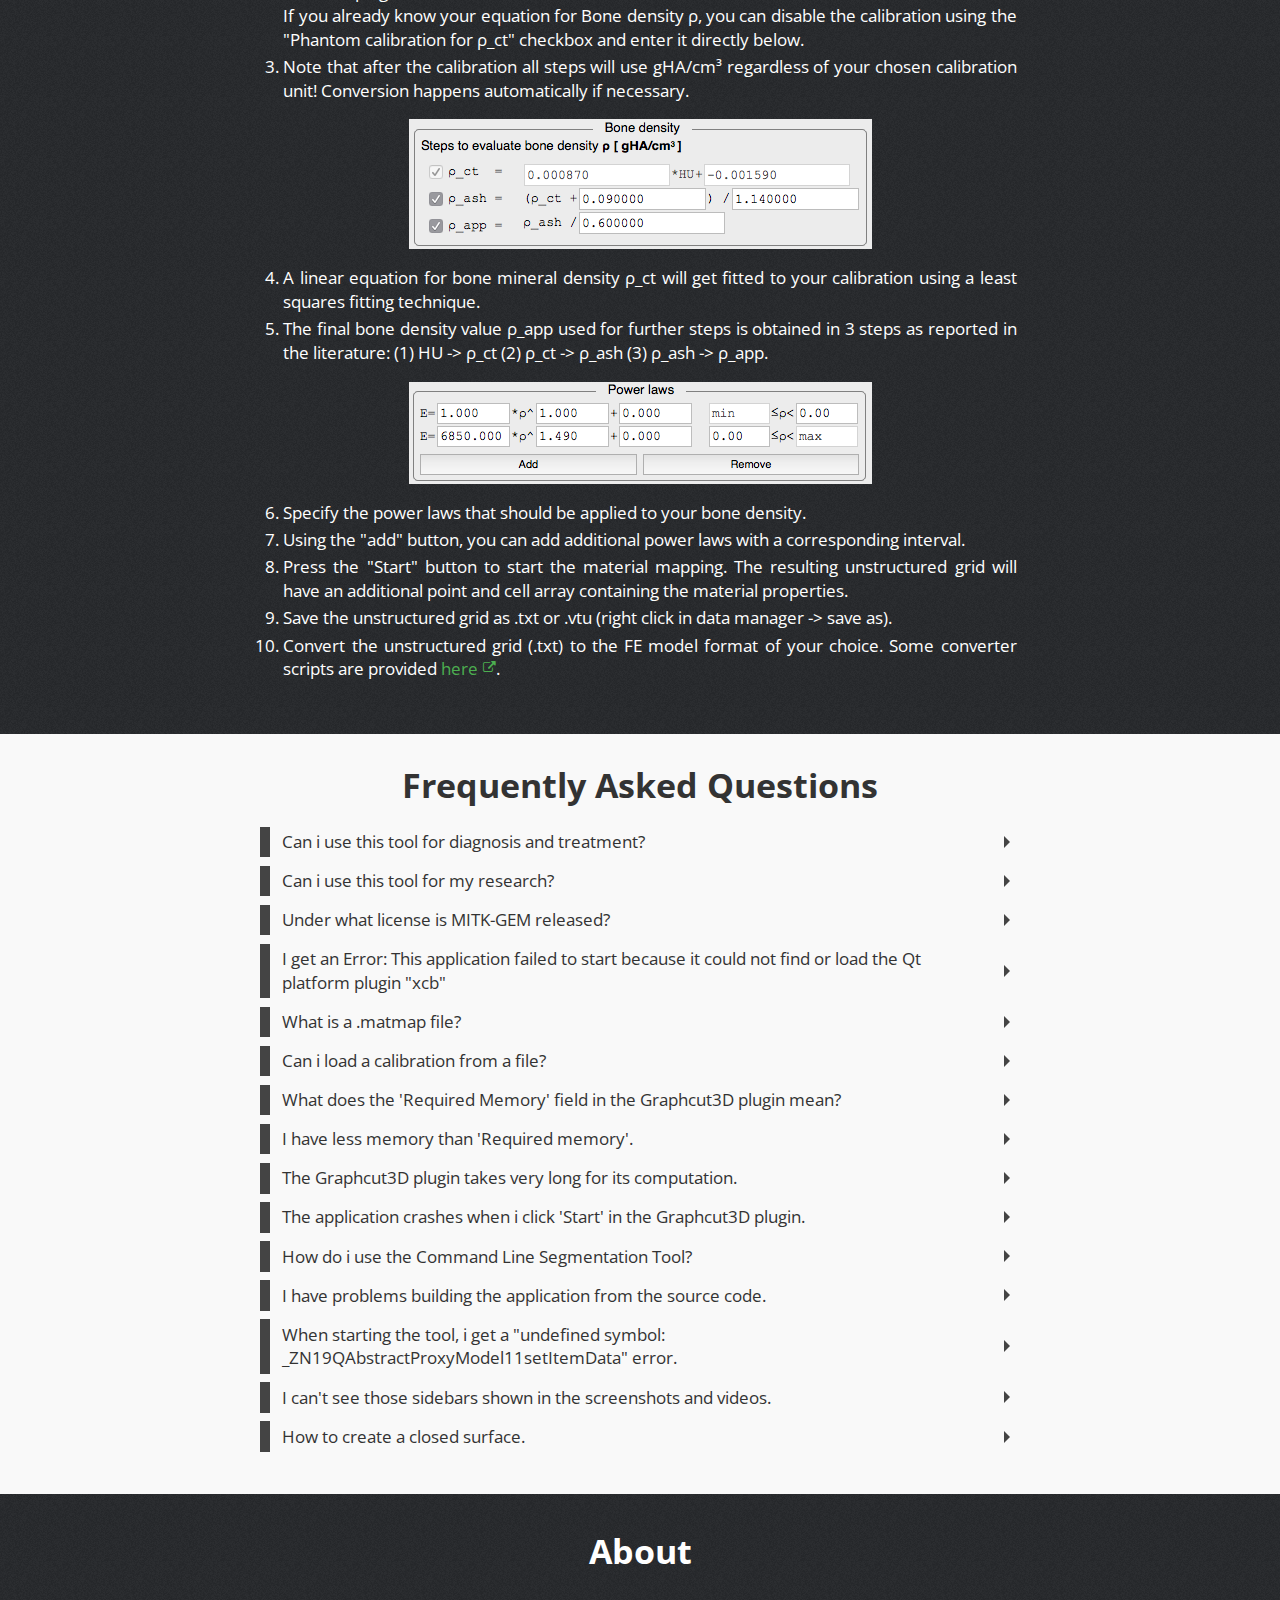
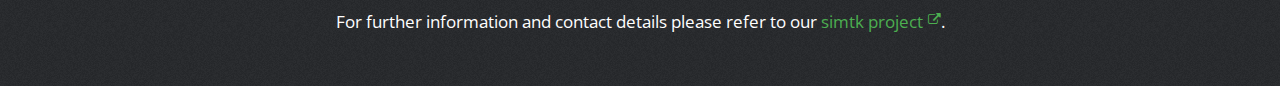
==== commit 8712917e: "small changes to mesher and mapper documentation" ====
--- a/index.html
+++ b/index.html
@@ -176,7 +176,7 @@
                 <article>
                   <h2>Tetrahedral mesh generation</h2>
                   <p>
-                    <p class="justify-text">Using the Volume Mesher plugin, you can create volumetric (tetrahedral) meshes from surfaces. The meshing is done by either <a href="http://wias-berlin.de/software/tetgen/" class="extA">tetgen</a> or <a href="http://www.cgal.org" class="extA">CGAL</a>. The results are represented as unstructured grids (.vtu).</p>
+                    <p class="justify-text">Using the Volume Mesher plugin, you can create volumetric (10-node tetrahedral) meshes from surfaces. The meshing is done by either <a href="http://wias-berlin.de/software/tetgen/" class="extA">tetgen</a> or <a href="http://www.cgal.org" class="extA">CGAL</a>. The results are represented as unstructured grids (.vtu).</p>
                     <p class="justify-text">Visualization of unstructured grids is currently disabled. To inspect the results, you can enable visualization with the UG Visualization Plugin<span><img class="icon" src="img/ugvisualization.png" alt="Icon UG Visualization Plugin"></span> or use a tool such as <a href="http://www.paraview.org/" class="extA">paraview</a>.
                     </p>
                     <a href="img/screen_volumemesh_tetgen.png" data-lightbox="tutorial" data-title="Volume mesher plugin tetgen">
@@ -226,8 +226,8 @@
                       <li value="6">Specify the power laws that should be applied to your bone density.</li>
                       <li>Using the "add" button, you can add additional power laws with a corresponding interval.</li>
                       <li>Press the "Start" button to start the material mapping. The resulting unstructured grid will have an additional point and cell array containing the material properties.</li>
-                      <li>Save the unstructured grid as .txt (right click in data manager -> save as).</li>
-                      <li>Convert the unstructured grid to the FE model format of your choice. Some converter scripts are provided <a href="https://github.com/araex/mitk-gem/tree/master/Scripts" class="extA">here</a>.</li>
+                      <li>Save the unstructured grid as .txt or .vtu (right click in data manager -> save as).</li>
+                      <li>Convert the unstructured grid (.txt) to the FE model format of your choice. Some converter scripts are provided <a href="https://github.com/araex/mitk-gem/tree/master/Scripts" class="extA">here</a>.</li>
                     </ol>
                   </p>
                 </article>
